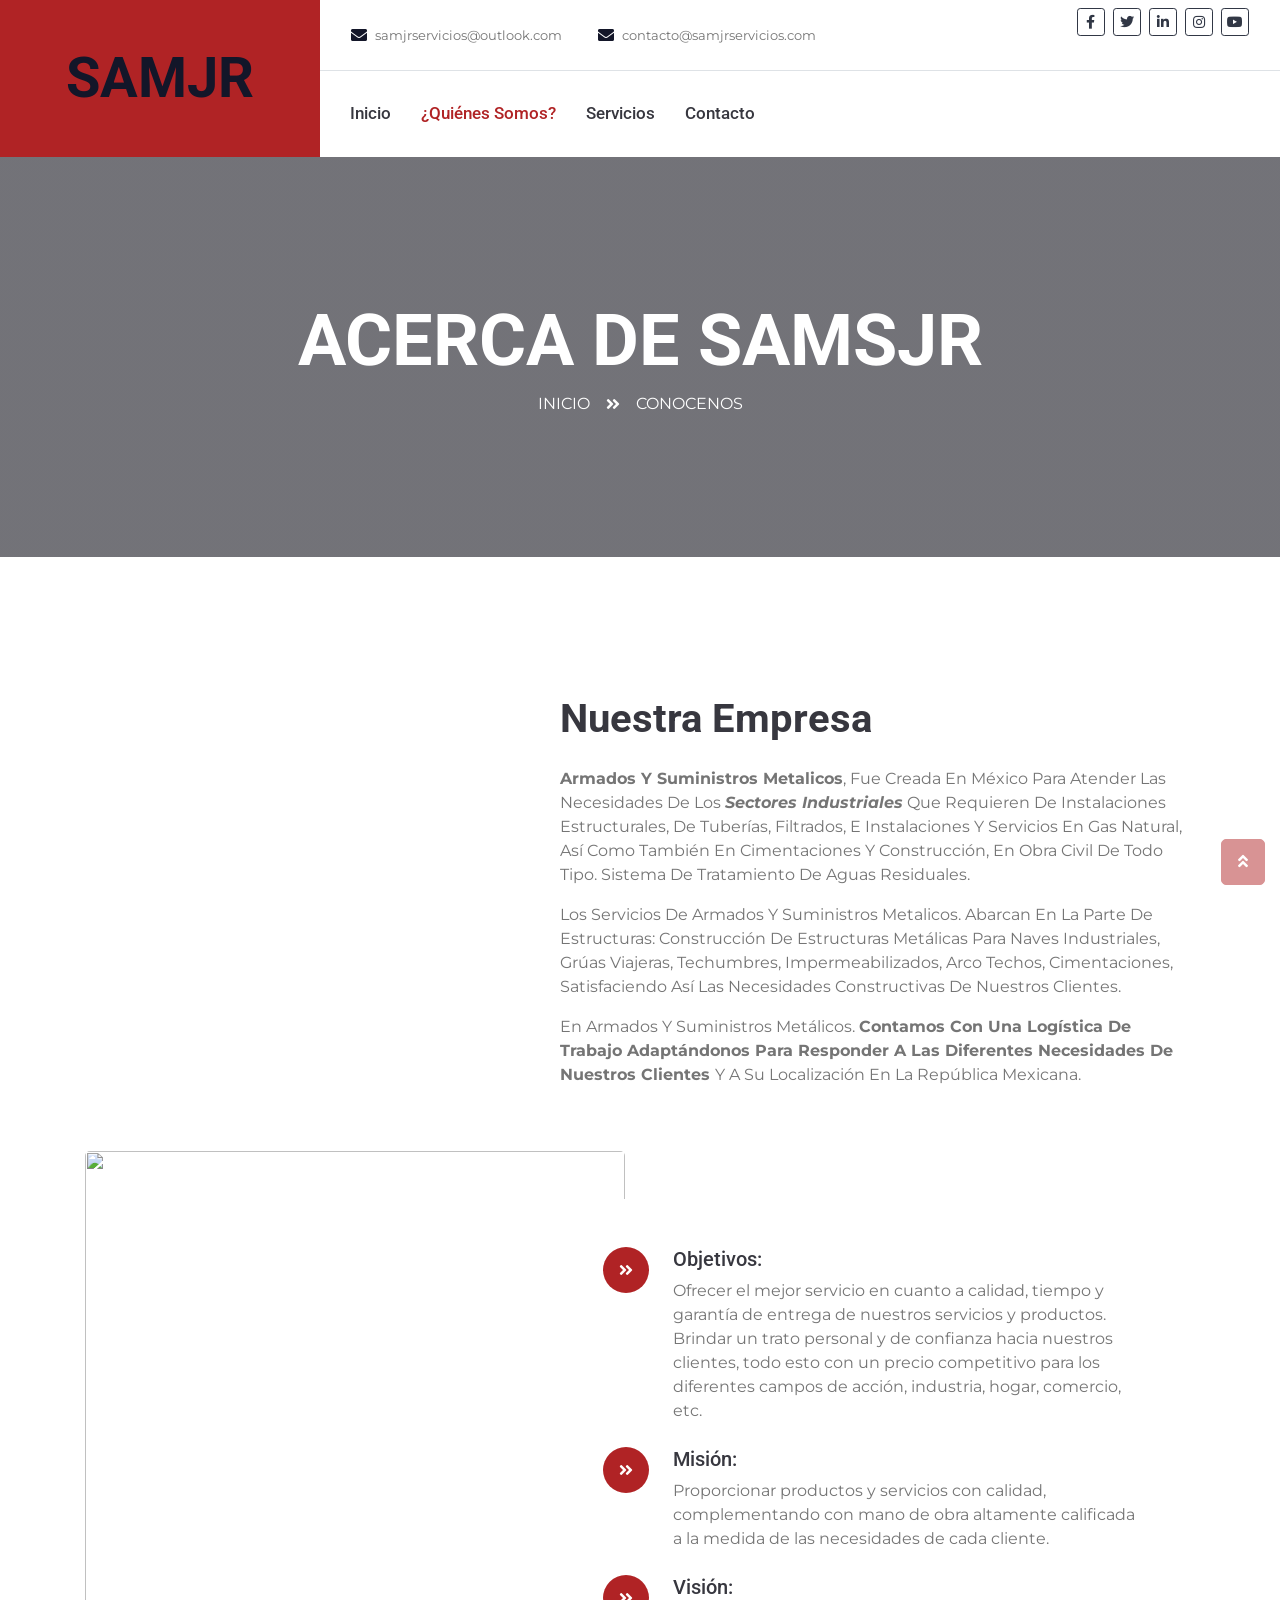
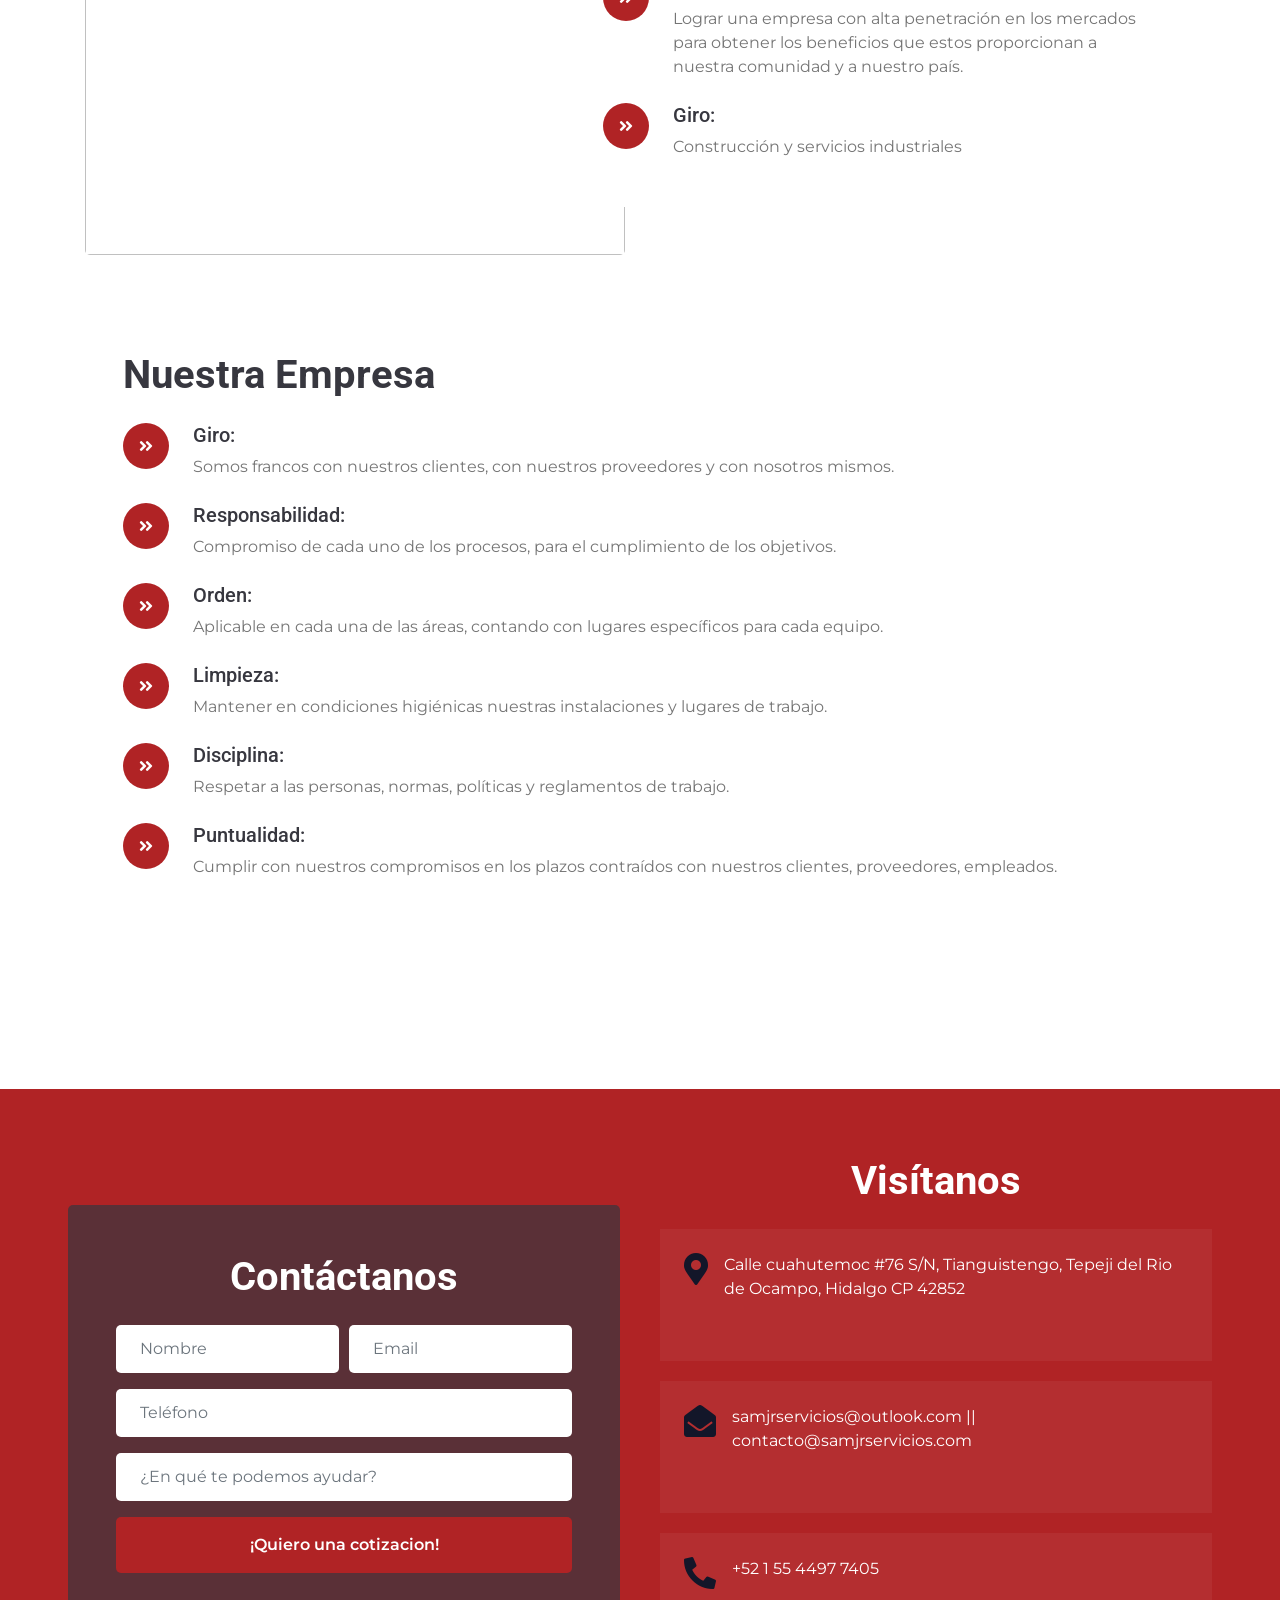
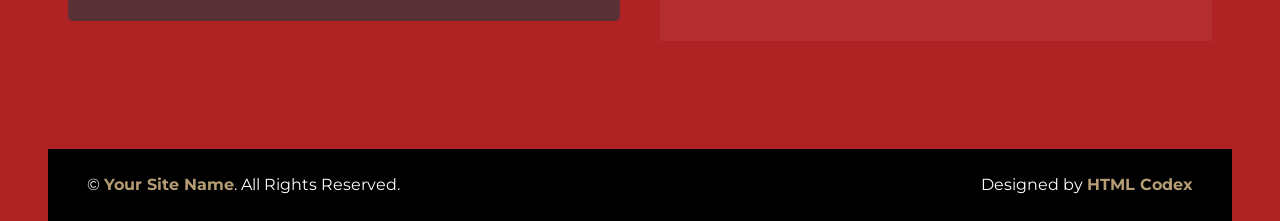
==== about.html @ b63b4d07 "First Version" ====
<!DOCTYPE html>
<html lang="en">

<head>
    <meta charset="utf-8">
    <title>¿Quiénes somos? | SAMJR Servicios</title>
    <meta content="width=device-width, initial-scale=1.0" name="viewport">
    <meta content="Free HTML Templates" name="keywords">
    <meta content="Free HTML Templates" name="description">

    <!-- Favicon -->
    <link href="img/favicon.ico" rel="icon">

    <!-- Google Web Fonts -->
    <link rel="preconnect" href="https://fonts.gstatic.com">
    <link href="https://fonts.googleapis.com/css2?family=Montserrat:wght@400;600&family=Roboto:wght@300;500;700&display=swap" rel="stylesheet"> 

    <!-- Font Awesome -->
    <link href="https://cdnjs.cloudflare.com/ajax/libs/font-awesome/5.10.0/css/all.min.css" rel="stylesheet">

    <!-- Libraries Stylesheet -->
    <link href="lib/owlcarousel/assets/owl.carousel.min.css" rel="stylesheet">
    <link href="lib/tempusdominus/css/tempusdominus-bootstrap-4.min.css" rel="stylesheet" />

    <!-- Customized Bootstrap Stylesheet -->
    <link href="css/style.css" rel="stylesheet">
</head>

<body>
    <!-- INICIO ENCABEZADO -->
    <div class="container-fluid">
        <div class="row">
            <div class="col-lg-3 bg-secondary d-none d-lg-block">
                <a href="index.html" class="navbar-brand w-100 h-100 m-0 p-0 d-flex align-items-center justify-content-center">
                    <!--INCERTAR LOGO AQUI-->
                    <h1 class="m-0 display-4 text-primary text-uppercase">SAMJR</h1>
                </a>
            </div>
            <div class="col-lg-9">
                <!-- CONTACTOS -->
                <div class="row bg-white border-bottom d-none d-lg-flex">
                    <div class="col-lg-7 text-left">
                        <div class="h-100 d-inline-flex align-items-center py-2 px-3">
                            <i class="fa fa-envelope text-primary mr-2"></i>
                            <small>samjrservicios@outlook.com</small>
                        </div>
                        <div class="h-100 d-inline-flex align-items-center py-2 px-3">
                            <i class="fa fa-envelope text-primary mr-2"></i>
                            <small> contacto@samjrservicios.com</small>
                        </div>
                        <div class="h-100 d-inline-flex align-items-center py-2 px-2">
                            <i class="fa fa-phone-alt text-primary mr-2"></i>
                            <small>+52 1 55 4497 7405</small>
                        </div>
                    </div>
                    <!-- REDES -->
                    <div class="col-lg-5 text-right">
                        <!-- CONECTAR REDES -->
                        <div class="d-inline-flex align-items-center p-2">
                            <a class="btn btn-sm btn-outline-primary btn-sm-square mr-2" href="">
                                <i class="fab fa-facebook-f"></i>
                            </a>
                            <a class="btn btn-sm btn-outline-primary btn-sm-square mr-2" href="">
                                <i class="fab fa-twitter"></i>
                            </a>
                            <a class="btn btn-sm btn-outline-primary btn-sm-square mr-2" href="">
                                <i class="fab fa-linkedin-in"></i>
                            </a>
                            <a class="btn btn-sm btn-outline-primary btn-sm-square mr-2" href="">
                                <i class="fab fa-instagram"></i>
                            </a>
                            <a class="btn btn-sm btn-outline-primary btn-sm-square mr-2" href="">
                                <i class="fab fa-youtube"></i>
                            </a>
                        </div>
                    </div>
                </div>

                <!-- ENLACES PAGINAS -->
                <nav class="navbar navbar-expand-lg bg-white navbar-light p-0">
                    <a href="index.html" class="navbar-brand d-block d-lg-none">
                        <h1 class="m-0 display-4 text-primary text-uppercase">SAMJR Servicios</h1>
                    </a>
                    <button type="button" class="navbar-toggler" data-toggle="collapse" data-target="#navbarCollapse">
                        <span class="navbar-toggler-icon"></span>
                    </button>
                    <div class="collapse navbar-collapse justify-content-between" id="navbarCollapse">
                        <div class="navbar-nav mr-auto py-0">
                            <a href="index.html" class="nav-item nav-link">Inicio</a>
                            <a href="about.html" class="nav-item nav-link active">¿Quiénes Somos?</a>
                            <a href="service.html" class="nav-item nav-link">Servicios</a>
                            <a href="contact.html" class="nav-item nav-link">Contacto</a>
                    </div>
                </nav>
            </div>
        </div>
    </div>
    <!-- FIN ENCCABEZADO -->


    <!-- Page Header Start -->
    <div class="container-fluid bg-page-header" style="margin-bottom: 90px;">
        <div class="container">
            <div class="d-flex flex-column align-items-center justify-content-center" style="min-height: 400px">
                <h3 class="display-3 text-white text-uppercase">Acerca de SAMSJR</h3>
                <div class="d-inline-flex text-white">
                    <p class="m-0 text-uppercase"><a class="text-white" href="index.html">Inicio</a></p>
                    <i class="fa fa-angle-double-right pt-1 px-3"></i>
                    <p class="m-0 text-uppercase">Conocenos</p>
                </div>
            </div>
        </div>
    </div>
    <!-- Page Header End -->


    <!-- About Start -->
    <div class="container-fluid">
        <div class="container py-5">
            <div class="row">
                <div class="col-lg-5">
                    <img class="img-fluid rounded" src="img/Obra.jpg" alt="">
                </div>
                <div class="col-lg-7 mt-4 mt-lg-0">
                    <h1 class="mb-4">Nuestra Empresa</h1>
                    <p>
                        <b>Armados Y Suministros Metalicos</b>, Fue Creada En México Para Atender Las Necesidades 
                        De Los <b><i>Sectores Industriales</i></b> Que Requieren De Instalaciones Estructurales, 
                        De Tuberías, Filtrados, E Instalaciones Y Servicios En Gas Natural, Así Como También En 
                        Cimentaciones Y Construcción, En Obra Civil De Todo Tipo. Sistema De Tratamiento De Aguas 
                        Residuales.
                    </p>
                    <p>  
                        Los Servicios De Armados Y Suministros Metalicos. Abarcan En La Parte De Estructuras: 
                        Construcción De Estructuras Metálicas Para Naves Industriales, Grúas Viajeras, Techumbres, 
                        Impermeabilizados, Arco Techos, Cimentaciones, Satisfaciendo Así Las Necesidades 
                        Constructivas De Nuestros Clientes.
                    </p>  
                    <p>
                        En Armados Y Suministros Metálicos. <b>Contamos Con Una Logística De Trabajo Adaptándonos 
                        Para Responder A Las Diferentes Necesidades De Nuestros Clientes </b>Y A Su Localización 
                        En La República Mexicana.
                    </p>
                    
                </div>
            </div>
        </div>
    </div>
    <!-- About End -->



    <!-- Features Start -->
    <div class="container-fluid">
        <div class="container">
            <div class="row">
                <div class="col-lg-6" style="min-height: 700px;">
                    <div class="position-relative h-100 rounded overflow-hidden">
                        <img class="position-absolute w-100 h-100" src="img/Cortador.jpg" style="object-fit: cover;">
                    </div>
                </div>
                <div class="col-lg-6 pt-5 pb-lg-5">
                    <div class="feature-text bg-white rounded p-lg-5">

                        <div class="d-flex mb-4">
                            <div class="btn-primary btn-lg-square px-3" style="border-radius: 50px;">
                                <i class="fa fa-angle-double-right"></i>
                            </div>
                            <div class="ml-4">
                                <h5>Objetivos:</h5>
                                <p class="m-0">
                                    Ofrecer el mejor servicio en cuanto a calidad, tiempo
                                    y garantía de entrega de nuestros servicios y productos.
                                    Brindar un trato personal y de confianza hacia nuestros clientes,
                                    todo esto con un precio competitivo para los diferentes campos de acción,
                                    industria, hogar, comercio, etc.
                                </p>
                            </div>
                        </div>

                        <div class="d-flex mb-4">
                            <div class="btn-primary btn-lg-square px-3" style="border-radius: 50px;">
                                <i class="fa fa-angle-double-right"></i>
                            </div>
                            <div class="ml-4">
                                <h5>Misión:</h5>
                                <p class="m-0">
                                    Proporcionar productos y servicios con calidad, complementando con
                                    mano de obra altamente calificada a la medida de las necesidades de
                                    cada cliente.
                                </p>
                            </div>
                        </div>

                        <div class="d-flex mb-4">
                            <div class="btn-primary btn-lg-square px-3" style="border-radius: 50px;">
                                <i class="fa fa-angle-double-right"></i>
                            </div>
                            <div class="ml-4">
                                <h5>Visión:</h5>
                                <p class="m-0">
                                    Lograr una empresa con alta penetración en los mercados para obtener 
                                    los beneficios que estos proporcionan a nuestra comunidad y a
                                    nuestro país.
                                </p>
                            </div>
                        </div>

                        <div class="d-flex">
                            <div class="btn-primary btn-lg-square px-3" style="border-radius: 50px;">
                                <i class="fa fa-angle-double-right"></i>
                            </div>
                            <div class="ml-4">
                                <h5>Giro:</h5>
                                <p class="m-0">
                                    Construcción y servicios industriales
                                </p>
                            </div>
                        </div>
                        
                    </div>
                </div>
            </div>
        </div>
    </div>
    <!-- Features End -->

    <!-- Features Start -->
    <div class="container-fluid py-5">
        <div class="container">
            <div class="d-flex flex-column align-items-center justify-content-center">
                <div class="row">
                    
                    <div class="feature-text bg-white rounded p-lg-5">
                        <h1 class="mb-4 ">Nuestra Empresa</h1>

                        <div class="d-flex mb-4">
                            <div class="btn-primary btn-lg-square px-3" style="border-radius: 50px;">
                                <i class="fa fa-angle-double-right"></i>
                            </div>
                            <div class="ml-4">
                                <h5>Giro:</h5>
                                <p class="m-0">
                                    Somos francos con nuestros clientes, con nuestros proveedores
                                    y con nosotros mismos.
                                </p>
                            </div>
                        </div>

                        <div class="d-flex mb-4">
                            <div class="btn-primary btn-lg-square px-3" style="border-radius: 50px;">
                                <i class="fa fa-angle-double-right"></i>
                            </div>
                            <div class="ml-4">
                                <h5>Responsabilidad:</h5>
                                <p class="m-0">
                                    Compromiso de cada uno de los procesos, para el cumplimiento de los
                                    objetivos.
                                </p>
                            </div>
                        </div>

                        <div class="d-flex mb-4">
                            <div class="btn-primary btn-lg-square px-3" style="border-radius: 50px;">
                                <i class="fa fa-angle-double-right"></i>
                            </div>
                            <div class="ml-4">
                                <h5>Orden:</h5>
                                <p class="m-0">
                                    Aplicable en cada una de las áreas, contando con lugares específicos
                                    para cada equipo.
                                </p>
                            </div>
                        </div>

                        <div class="d-flex mb-4">
                            <div class="btn-primary btn-lg-square px-3" style="border-radius: 50px;">
                                <i class="fa fa-angle-double-right"></i>
                            </div>
                            <div class="ml-4">
                                <h5>Limpieza:</h5>
                                <p class="m-0">
                                    Mantener en condiciones higiénicas nuestras instalaciones y lugares
                                    de trabajo.
                                </p>
                            </div>
                        </div>

                        <div class="d-flex mb-4">
                            <div class="btn-primary btn-lg-square px-3" style="border-radius: 50px;">
                                <i class="fa fa-angle-double-right"></i>
                            </div>
                            <div class="ml-4">
                                <h5>Disciplina:</h5>
                                <p class="m-0">
                                    Respetar a las personas, normas, políticas y reglamentos de trabajo.
                                </p>
                            </div>
                        </div>

                        <div class="d-flex mb-4">
                            <div class="btn-primary btn-lg-square px-3" style="border-radius: 50px;">
                                <i class="fa fa-angle-double-right"></i>
                            </div>
                            <div class="ml-4">
                                <h5>Puntualidad:</h5>
                                <p class="m-0">
                                    Cumplir con nuestros compromisos en los plazos contraídos con
                                    nuestros clientes, proveedores, empleados.
                                </p>
                            </div>
                        </div>
                        
                    </div>
                </div>
            </div>
        </div>
    </div>
    <!-- Features End -->


    <!-- Footer Start -->
    <div class="container-fluid bg-secondary text-white pt-5 px-sm-3 px-md-5" style="margin-top: 90px;">
        <div class="mi-seccion">
            <!-- CONTACTACION -->
            <div class="contacto ">
                    <div class="rounded p-5 my-5" style="background: rgba(55, 55, 63, .7);">
                        <h1 class="text-center text-white mb-4">Contáctanos</h1>
                        <form>
                            <div class="form-row">
                                <div class="col-6">
                                    <div class="form-group">
                                        <input type="text" class="form-control border-0 p-4" placeholder="Nombre" required="required" />
                                    </div>
                                </div>
                                <div class="col-6">
                                    <div class="form-group">
                                        <input type="email" class="form-control border-0 p-4" placeholder="Email" required="required" />
                                    </div>
                                </div>
                            </div>
                            <div class="form-group">
                                <input type="number" class="form-control border-0 p-4" placeholder="Teléfono" required="required" />
                            </div>
                            <div class="form-group">
                                <input type="text" class="form-control border-0 p-4" placeholder="¿En qué te podemos ayudar?" required="required" />
                            </div>
                            <div>
                                <button class="btn btn-primary btn-block border-0 py-3" type="submit">¡Quiero una cotizacion!</button>
                            </div>
                        </form>
                    </div>
            </div>
    
            <!-- UBICACION -->
            <div class="ubicacion">
                <div class="rounded">
                    <h1 class="text-center text-white mb-4">Visítanos</h1>
                    <div class="d-flex justify-content-lg p-4" style="background: rgba(256, 256, 256, .05);">
                        <i class="fa fa-2x fa-map-marker-alt text-primary"></i>
                        <div class="ml-3">
                            <p class="text-white">Calle cuahutemoc #76 S/N, Tianguistengo, Tepeji del Rio de Ocampo, Hidalgo CP 42852</p>
                        </div>
                    </div>
                    <div class="d-flex justify-content-lg p-4" style="background: rgba(256, 256, 256, .05);">
                        <i class="fa fa-2x fa-envelope-open text-primary"></i>
                        <div class="ml-3">
                            <p class="text-white">samjrservicios@outlook.com || contacto@samjrservicios.com</p>
                        </div>
                    </div>
                    <div class="d-flex justify-content-lg p-4" style="background: rgba(256, 256, 256, .05);">
                        <i class="fa fa-2x fa-phone-alt text-primary"></i>
                        <div class="ml-3">
                            <p class="text-white"> +52 1 55 4497 7405</p>
                        </div>
                    </div>
                </div>
            </div>
        </div>   
            <!-- PARTE FINAL -->
            <div class="row p-4 mt-5 mx-0" style="background: rgba(0, 0, 0, 1);">
                <div class="col-md-6 text-center text-md-left mb-3 mb-md-0">
                    <p class="m-0 text-white">&copy; <a class="font-weight-bold" href="#">Your Site Name</a>. All Rights Reserved.</p>
                </div>
                <div class="col-md-6 text-center text-md-right">
                    <p class="m-0 text-white">Designed by <a class="font-weight-bold" href="https://htmlcodex.com">HTML Codex</a></p>
                </div>
            </div>
         
        </div>
        <!-- Footer End -->


    <!-- Back to Top -->
    <a href="#" class="btn btn-primary px-3 back-to-top"><i class="fa fa-angle-double-up"></i></a>


    <!-- JavaScript Libraries -->
    <script src="https://code.jquery.com/jquery-3.4.1.min.js"></script>
    <script src="https://stackpath.bootstrapcdn.com/bootstrap/4.4.1/js/bootstrap.bundle.min.js"></script>
    <script src="lib/easing/easing.min.js"></script>
    <script src="lib/waypoints/waypoints.min.js"></script>
    <script src="lib/owlcarousel/owl.carousel.min.js"></script>
    <script src="lib/tempusdominus/js/moment.min.js"></script>
    <script src="lib/tempusdominus/js/moment-timezone.min.js"></script>
    <script src="lib/tempusdominus/js/tempusdominus-bootstrap-4.min.js"></script>

    <!-- Contact Javascript File -->
    <script src="mail/jqBootstrapValidation.min.js"></script>
    <script src="mail/contact.js"></script>

    <!-- Template Javascript -->
    <script src="js/main.js"></script>
</body>

</html>

<style>

    .mi-seccion {
        display: flex;
        flex-wrap: wrap;
        background-color: #b02325;
    }
    
    .columna-izquierda {
        flex: 1;
        padding: 20px;
        color: white;
        text-align: left; /* Centrar el texto */
    }
    
    .textos{
        margin:25px;
    }
    
    .columna-derecha {
        flex: 2;
        background-color: white;
        padding: 20px;
        color: black;
        text-align: center;
    }
    
    .contenedor-interno {
        display: flex;
        flex-wrap: wrap;
        justify-content: space-between; /* Espacio entre las columnas internas */
    }
    
    .columna-interna {
        flex: 1;
        padding: 10px;
        text-align: left; /* Alineación a la izquierda */
    }
    
    .contacto, .ubicacion {
        flex: 1; /* Ambas ocupan el mismo ancho (50% cada una) */
    }
    
    .contacto {
        padding: 20px;
        color: white;
        text-align: center;
    }
    
    .ubicacion {
        padding: 20px;
        color: white;
        display: flex;
        flex-direction: column; /* Alinear elementos uno sobre otro */
    }
    
    .ubicacion div {
        margin-bottom: 20px; /* Espacio entre elementos */
    }
    
    .footer {
        background-color: black;
        color: white;
        padding: 10px;
        width: 100%;
        text-align: center;
    }
    </style>
---- css/style.css ----
/******* Bootstrap Theming ********/
/*!
 * Bootstrap v4.5.3 (https://getbootstrap.com/)
 * Copyright 2011-2020 The Bootstrap Authors
 * Copyright 2011-2020 Twitter, Inc.
 * Licensed under MIT (https://github.com/twbs/bootstrap/blob/main/LICENSE)
 */
:root {
  --blue: #007bff;
  --indigo: #6610f2;
  --purple: #6f42c1;
  --pink: #e83e8c;
  --red: #dc3545;
  --orange: #fd7e14;
  --yellow: #ffc107;
  --green: #28a745;
  --teal: #20c997;
  --cyan: #17a2b8;
  --white: #fff;
  --gray: #6c757d;
  --gray-dark: #343a40;
  --primary: #B49C73;
  --secondary: #37373F;
  --success: #28a745;
  --info: #17a2b8;
  --warning: #ffc107;
  --danger: #dc3545;
  --light: #f8f9fa;
  --dark: #343a40;
  --breakpoint-xs: 0;
  --breakpoint-sm: 576px;
  --breakpoint-md: 768px;
  --breakpoint-lg: 992px;
  --breakpoint-xl: 1200px;
  --font-family-sans-serif: "Montserrat", sans-serif;
  --font-family-monospace: SFMono-Regular, Menlo, Monaco, Consolas, "Liberation Mono", "Courier New", monospace;
}

*,
*::before,
*::after {
  box-sizing: border-box;
}

html {
  font-family: sans-serif;
  line-height: 1.15;
  -webkit-text-size-adjust: 100%;
  -webkit-tap-highlight-color: rgba(0, 0, 0, 0);
}

article, aside, figcaption, figure, footer, header, hgroup, main, nav, section {
  display: block;
}

body {
  margin: 0;
  font-family: "Montserrat", sans-serif;
  font-size: 1rem;
  font-weight: 400;
  line-height: 1.5;
  color: #757575;
  text-align: left;
  background-color: #fff;
}

[tabindex="-1"]:focus:not(:focus-visible) {
  outline: 0 !important;
}

hr {
  box-sizing: content-box;
  height: 0;
  overflow: visible;
}

h1, h2, h3, h4, h5, h6 {
  margin-top: 0;
  margin-bottom: 0.5rem;
}

p {
  margin-top: 0;
  margin-bottom: 1rem;
}

abbr[title],
abbr[data-original-title] {
  text-decoration: underline;
  text-decoration: underline dotted;
  cursor: help;
  border-bottom: 0;
  text-decoration-skip-ink: none;
}

address {
  margin-bottom: 1rem;
  font-style: normal;
  line-height: inherit;
}

ol,
ul,
dl {
  margin-top: 0;
  margin-bottom: 1rem;
}

ol ol,
ul ul,
ol ul,
ul ol {
  margin-bottom: 0;
}

dt {
  font-weight: 700;
}

dd {
  margin-bottom: .5rem;
  margin-left: 0;
}

blockquote {
  margin: 0 0 1rem;
}

b,
strong {
  font-weight: bolder;
}

small {
  font-size: 80%;
}

sub,
sup {
  position: relative;
  font-size: 75%;
  line-height: 0;
  vertical-align: baseline;
}

sub {
  bottom: -.25em;
}

sup {
  top: -.5em;
}

a {
  color: #B49C73;
  text-decoration: none;
  background-color: transparent;
}

a:hover {
  color: #8e764c;
  text-decoration: underline;
}

a:not([href]):not([class]) {
  color: inherit;
  text-decoration: none;
}

a:not([href]):not([class]):hover {
  color: inherit;
  text-decoration: none;
}

pre,
code,
kbd,
samp {
  font-family: SFMono-Regular, Menlo, Monaco, Consolas, "Liberation Mono", "Courier New", monospace;
  font-size: 1em;
}

pre {
  margin-top: 0;
  margin-bottom: 1rem;
  overflow: auto;
  -ms-overflow-style: scrollbar;
}

figure {
  margin: 0 0 1rem;
}

img {
  vertical-align: middle;
  border-style: none;
}

.img-icon {
  vertical-align: middle;
  border-style: none;
  max-width:75px;
  max-height: 75px;;
  width: 75%;
}

svg {
  overflow: hidden;
  vertical-align: middle;
}

table {
  border-collapse: collapse;
}

caption {
  padding-top: 0.75rem;
  padding-bottom: 0.75rem;
  color: #6c757d;
  text-align: left;
  caption-side: bottom;
}

th {
  text-align: inherit;
  text-align: -webkit-match-parent;
}

label {
  display: inline-block;
  margin-bottom: 0.5rem;
}

button {
  border-radius: 0;
}

button:focus {
  outline: 1px dotted;
  outline: 5px auto -webkit-focus-ring-color;
}

input,
button,
select,
optgroup,
textarea {
  margin: 0;
  font-family: inherit;
  font-size: inherit;
  line-height: inherit;
}

button,
input {
  overflow: visible;
}

button,
select {
  text-transform: none;
}

[role="button"] {
  cursor: pointer;
}

select {
  word-wrap: normal;
}

button,
[type="button"],
[type="reset"],
[type="submit"] {
  -webkit-appearance: button;
}

button:not(:disabled),
[type="button"]:not(:disabled),
[type="reset"]:not(:disabled),
[type="submit"]:not(:disabled) {
  cursor: pointer;
}

button::-moz-focus-inner,
[type="button"]::-moz-focus-inner,
[type="reset"]::-moz-focus-inner,
[type="submit"]::-moz-focus-inner {
  padding: 0;
  border-style: none;
}

input[type="radio"],
input[type="checkbox"] {
  box-sizing: border-box;
  padding: 0;
}

textarea {
  overflow: auto;
  resize: vertical;
}

fieldset {
  min-width: 0;
  padding: 0;
  margin: 0;
  border: 0;
}

legend {
  display: block;
  width: 100%;
  max-width: 100%;
  padding: 0;
  margin-bottom: .5rem;
  font-size: 1.5rem;
  line-height: inherit;
  color: inherit;
  white-space: normal;
}

@media (max-width: 1200px) {
  legend {
    font-size: calc(1.275rem + 0.3vw) ;
  }
}

progress {
  vertical-align: baseline;
}

[type="number"]::-webkit-inner-spin-button,
[type="number"]::-webkit-outer-spin-button {
  height: auto;
}

[type="search"] {
  outline-offset: -2px;
  -webkit-appearance: none;
}

[type="search"]::-webkit-search-decoration {
  -webkit-appearance: none;
}

::-webkit-file-upload-button {
  font: inherit;
  -webkit-appearance: button;
}

output {
  display: inline-block;
}

summary {
  display: list-item;
  cursor: pointer;
}

template {
  display: none;
}

[hidden] {
  display: none !important;
}

h1, h2, h3, h4, h5, h6,
.h1, .h2, .h3, .h4, .h5, .h6 {
  margin-bottom: 0.5rem;
  font-family: "Roboto", sans-serif;
  font-weight: 500;
  line-height: 1.2;
  color: #37373F;
}

h1, .h1 {
  font-size: 2.5rem;
}

@media (max-width: 1200px) {
  h1, .h1 {
    font-size: calc(1.375rem + 1.5vw) ;
  }
}

h2, .h2 {
  font-size: 2rem;
}

@media (max-width: 1200px) {
  h2, .h2 {
    font-size: calc(1.325rem + 0.9vw) ;
  }
}

h3, .h3 {
  font-size: 1.75rem;
}

@media (max-width: 1200px) {
  h3, .h3 {
    font-size: calc(1.3rem + 0.6vw) ;
  }
}

h4, .h4 {
  font-size: 1.5rem;
}

@media (max-width: 1200px) {
  h4, .h4 {
    font-size: calc(1.275rem + 0.3vw) ;
  }
}

h5, .h5 {
  font-size: 1.25rem;
}

h6, .h6 {
  font-size: 1rem;
}

.lead {
  font-size: 1.25rem;
  font-weight: 300;
}

.display-1 {
  font-size: 6rem;
  font-weight: 300;
  line-height: 1.2;
}

@media (max-width: 1200px) {
  .display-1 {
    font-size: calc(1.725rem + 5.7vw) ;
  }
}

.display-2 {
  font-size: 5.5rem;
  font-weight: 300;
  line-height: 1.2;
}

@media (max-width: 1200px) {
  .display-2 {
    font-size: calc(1.675rem + 5.1vw) ;
  }
}

.display-3 {
  font-size: 4.5rem;
  font-weight: 300;
  line-height: 1.2;
}

@media (max-width: 1200px) {
  .display-3 {
    font-size: calc(1.575rem + 3.9vw) ;
  }
}

.display-4 {
  font-size: 3.5rem;
  font-weight: 300;
  line-height: 1.2;
}

@media (max-width: 1200px) {
  .display-4 {
    font-size: calc(1.475rem + 2.7vw) ;
  }
}

hr {
  margin-top: 1rem;
  margin-bottom: 1rem;
  border: 0;
  border-top: 1px solid rgba(0, 0, 0, 0.1);
}

small,
.small {
  font-size: 80%;
  font-weight: 400;
}

mark,
.mark {
  padding: 0.2em;
  background-color: #fcf8e3;
}

.list-unstyled {
  padding-left: 0;
  list-style: none;
}

.list-inline {
  padding-left: 0;
  list-style: none;
}

.list-inline-item {
  display: inline-block;
}

.list-inline-item:not(:last-child) {
  margin-right: 0.5rem;
}

.initialism {
  font-size: 90%;
  text-transform: uppercase;
}

.blockquote {
  margin-bottom: 1rem;
  font-size: 1.25rem;
}

.blockquote-footer {
  display: block;
  font-size: 80%;
  color: #6c757d;
}

.blockquote-footer::before {
  content: "\2014\00A0";
}

.img-fluid {
  max-width: 100%;
  height: auto;
}

.img-thumbnail {
  padding: 0.25rem;
  background-color: #fff;
  border: 1px solid #dee2e6;
  border-radius: 5px;
  max-width: 100%;
  height: auto;
}

.figure {
  display: inline-block;
}

.figure-img {
  margin-bottom: 0.5rem;
  line-height: 1;
}

.figure-caption {
  font-size: 90%;
  color: #6c757d;
}

code {
  font-size: 87.5%;
  color: #e83e8c;
  word-wrap: break-word;
}

a > code {
  color: inherit;
}

kbd {
  padding: 0.2rem 0.4rem;
  font-size: 87.5%;
  color: #fff;
  background-color: #212529;
  border-radius: 0.2rem;
}

kbd kbd {
  padding: 0;
  font-size: 100%;
  font-weight: 700;
}

pre {
  display: block;
  font-size: 87.5%;
  color: #212529;
}

pre code {
  font-size: inherit;
  color: inherit;
  word-break: normal;
}

.pre-scrollable {
  max-height: 340px;
  overflow-y: scroll;
}

.container,
.container-fluid,
.container-sm,
.container-md,
.container-lg,
.container-xl {
  width: 100%;
  padding-right: 15px;
  padding-left: 15px;
  margin-right: auto;
  margin-left: auto;
}

@media (min-width: 576px) {
  .container, .container-sm {
    max-width: 540px;
  }
}

@media (min-width: 768px) {
  .container, .container-sm, .container-md {
    max-width: 720px;
  }
}

@media (min-width: 992px) {
  .container, .container-sm, .container-md, .container-lg {
    max-width: 960px;
  }
}

@media (min-width: 1200px) {
  .container, .container-sm, .container-md, .container-lg, .container-xl {
    max-width: 1140px;
  }
}

.row {
  display: flex;
  flex-wrap: wrap;
  margin-right: -15px;
  margin-left: -15px;
}

.no-gutters {
  margin-right: 0;
  margin-left: 0;
}

.no-gutters > .col,
.no-gutters > [class*="col-"] {
  padding-right: 0;
  padding-left: 0;
}

.col-1, .col-2, .col-3, .col-4, .col-5, .col-6, .col-7, .col-8, .col-9, .col-10, .col-11, .col-12, .col,
.col-auto, .col-sm-1, .col-sm-2, .col-sm-3, .col-sm-4, .col-sm-5, .col-sm-6, .col-sm-7, .col-sm-8, .col-sm-9, .col-sm-10, .col-sm-11, .col-sm-12, .col-sm,
.col-sm-auto, .col-md-1, .col-md-2, .col-md-3, .col-md-4, .col-md-5, .col-md-6, .col-md-7, .col-md-8, .col-md-9, .col-md-10, .col-md-11, .col-md-12, .col-md,
.col-md-auto, .col-lg-1, .col-lg-2, .col-lg-3, .col-lg-4, .col-lg-5, .col-lg-6, .col-lg-7, .col-lg-8, .col-lg-9, .col-lg-10, .col-lg-11, .col-lg-12, .col-lg,
.col-lg-auto, .col-xl-1, .col-xl-2, .col-xl-3, .col-xl-4, .col-xl-5, .col-xl-6, .col-xl-7, .col-xl-8, .col-xl-9, .col-xl-10, .col-xl-11, .col-xl-12, .col-xl,
.col-xl-auto {
  position: relative;
  width: 100%;
  padding-right: 15px;
  padding-left: 15px;
}

.col {
  flex-basis: 0;
  flex-grow: 1;
  max-width: 100%;
}

.row-cols-1 > * {
  flex: 0 0 100%;
  max-width: 100%;
}

.row-cols-2 > * {
  flex: 0 0 50%;
  max-width: 50%;
}

.row-cols-3 > * {
  flex: 0 0 33.33333%;
  max-width: 33.33333%;
}

.row-cols-4 > * {
  flex: 0 0 25%;
  max-width: 25%;
}

.row-cols-5 > * {
  flex: 0 0 20%;
  max-width: 20%;
}

.row-cols-6 > * {
  flex: 0 0 16.66667%;
  max-width: 16.66667%;
}

.col-auto {
  flex: 0 0 auto;
  width: auto;
  max-width: 100%;
}

.col-1 {
  flex: 0 0 8.33333%;
  max-width: 8.33333%;
}

.col-2 {
  flex: 0 0 16.66667%;
  max-width: 16.66667%;
}

.col-3 {
  flex: 0 0 25%;
  max-width: 25%;
}

.col-4 {
  flex: 0 0 33.33333%;
  max-width: 33.33333%;
}

.col-5 {
  flex: 0 0 41.66667%;
  max-width: 41.66667%;
}

.col-6 {
  flex: 0 0 50%;
  max-width: 50%;
}

.col-7 {
  flex: 0 0 58.33333%;
  max-width: 58.33333%;
}

.col-8 {
  flex: 0 0 66.66667%;
  max-width: 66.66667%;
}

.col-9 {
  flex: 0 0 75%;
  max-width: 75%;
}

.col-10 {
  flex: 0 0 83.33333%;
  max-width: 83.33333%;
}

.col-11 {
  flex: 0 0 91.66667%;
  max-width: 91.66667%;
}

.col-12 {
  flex: 0 0 100%;
  max-width: 100%;
}

.order-first {
  order: -1;
}

.order-last {
  order: 13;
}

.order-0 {
  order: 0;
}

.order-1 {
  order: 1;
}

.order-2 {
  order: 2;
}

.order-3 {
  order: 3;
}

.order-4 {
  order: 4;
}

.order-5 {
  order: 5;
}

.order-6 {
  order: 6;
}

.order-7 {
  order: 7;
}

.order-8 {
  order: 8;
}

.order-9 {
  order: 9;
}

.order-10 {
  order: 10;
}

.order-11 {
  order: 11;
}

.order-12 {
  order: 12;
}

.offset-1 {
  margin-left: 8.33333%;
}

.offset-2 {
  margin-left: 16.66667%;
}

.offset-3 {
  margin-left: 25%;
}

.offset-4 {
  margin-left: 33.33333%;
}

.offset-5 {
  margin-left: 41.66667%;
}

.offset-6 {
  margin-left: 50%;
}

.offset-7 {
  margin-left: 58.33333%;
}

.offset-8 {
  margin-left: 66.66667%;
}

.offset-9 {
  margin-left: 75%;
}

.offset-10 {
  margin-left: 83.33333%;
}

.offset-11 {
  margin-left: 91.66667%;
}

@media (min-width: 576px) {
  .col-sm {
    flex-basis: 0;
    flex-grow: 1;
    max-width: 100%;
  }
  .row-cols-sm-1 > * {
    flex: 0 0 100%;
    max-width: 100%;
  }
  .row-cols-sm-2 > * {
    flex: 0 0 50%;
    max-width: 50%;
  }
  .row-cols-sm-3 > * {
    flex: 0 0 33.33333%;
    max-width: 33.33333%;
  }
  .row-cols-sm-4 > * {
    flex: 0 0 25%;
    max-width: 25%;
  }
  .row-cols-sm-5 > * {
    flex: 0 0 20%;
    max-width: 20%;
  }
  .row-cols-sm-6 > * {
    flex: 0 0 16.66667%;
    max-width: 16.66667%;
  }
  .col-sm-auto {
    flex: 0 0 auto;
    width: auto;
    max-width: 100%;
  }
  .col-sm-1 {
    flex: 0 0 8.33333%;
    max-width: 8.33333%;
  }
  .col-sm-2 {
    flex: 0 0 16.66667%;
    max-width: 16.66667%;
  }
  .col-sm-3 {
    flex: 0 0 25%;
    max-width: 25%;
  }
  .col-sm-4 {
    flex: 0 0 33.33333%;
    max-width: 33.33333%;
  }
  .col-sm-5 {
    flex: 0 0 41.66667%;
    max-width: 41.66667%;
  }
  .col-sm-6 {
    flex: 0 0 50%;
    max-width: 50%;
  }
  .col-sm-7 {
    flex: 0 0 58.33333%;
    max-width: 58.33333%;
  }
  .col-sm-8 {
    flex: 0 0 66.66667%;
    max-width: 66.66667%;
  }
  .col-sm-9 {
    flex: 0 0 75%;
    max-width: 75%;
  }
  .col-sm-10 {
    flex: 0 0 83.33333%;
    max-width: 83.33333%;
  }
  .col-sm-11 {
    flex: 0 0 91.66667%;
    max-width: 91.66667%;
  }
  .col-sm-12 {
    flex: 0 0 100%;
    max-width: 100%;
  }
  .order-sm-first {
    order: -1;
  }
  .order-sm-last {
    order: 13;
  }
  .order-sm-0 {
    order: 0;
  }
  .order-sm-1 {
    order: 1;
  }
  .order-sm-2 {
    order: 2;
  }
  .order-sm-3 {
    order: 3;
  }
  .order-sm-4 {
    order: 4;
  }
  .order-sm-5 {
    order: 5;
  }
  .order-sm-6 {
    order: 6;
  }
  .order-sm-7 {
    order: 7;
  }
  .order-sm-8 {
    order: 8;
  }
  .order-sm-9 {
    order: 9;
  }
  .order-sm-10 {
    order: 10;
  }
  .order-sm-11 {
    order: 11;
  }
  .order-sm-12 {
    order: 12;
  }
  .offset-sm-0 {
    margin-left: 0;
  }
  .offset-sm-1 {
    margin-left: 8.33333%;
  }
  .offset-sm-2 {
    margin-left: 16.66667%;
  }
  .offset-sm-3 {
    margin-left: 25%;
  }
  .offset-sm-4 {
    margin-left: 33.33333%;
  }
  .offset-sm-5 {
    margin-left: 41.66667%;
  }
  .offset-sm-6 {
    margin-left: 50%;
  }
  .offset-sm-7 {
    margin-left: 58.33333%;
  }
  .offset-sm-8 {
    margin-left: 66.66667%;
  }
  .offset-sm-9 {
    margin-left: 75%;
  }
  .offset-sm-10 {
    margin-left: 83.33333%;
  }
  .offset-sm-11 {
    margin-left: 91.66667%;
  }
}

@media (min-width: 768px) {
  .col-md {
    flex-basis: 0;
    flex-grow: 1;
    max-width: 100%;
  }
  .row-cols-md-1 > * {
    flex: 0 0 100%;
    max-width: 100%;
  }
  .row-cols-md-2 > * {
    flex: 0 0 50%;
    max-width: 50%;
  }
  .row-cols-md-3 > * {
    flex: 0 0 33.33333%;
    max-width: 33.33333%;
  }
  .row-cols-md-4 > * {
    flex: 0 0 25%;
    max-width: 25%;
  }
  .row-cols-md-5 > * {
    flex: 0 0 20%;
    max-width: 20%;
  }
  .row-cols-md-6 > * {
    flex: 0 0 16.66667%;
    max-width: 16.66667%;
  }
  .col-md-auto {
    flex: 0 0 auto;
    width: auto;
    max-width: 100%;
  }
  .col-md-1 {
    flex: 0 0 8.33333%;
    max-width: 8.33333%;
  }
  .col-md-2 {
    flex: 0 0 16.66667%;
    max-width: 16.66667%;
  }
  .col-md-3 {
    flex: 0 0 25%;
    max-width: 25%;
  }
  .col-md-4 {
    flex: 0 0 33.33333%;
    max-width: 33.33333%;
  }
  .col-md-5 {
    flex: 0 0 41.66667%;
    max-width: 41.66667%;
  }
  .col-md-6 {
    flex: 0 0 50%;
    max-width: 50%;
  }
  .col-md-7 {
    flex: 0 0 58.33333%;
    max-width: 58.33333%;
  }
  .col-md-8 {
    flex: 0 0 66.66667%;
    max-width: 66.66667%;
  }
  .col-md-9 {
    flex: 0 0 75%;
    max-width: 75%;
  }
  .col-md-10 {
    flex: 0 0 83.33333%;
    max-width: 83.33333%;
  }
  .col-md-11 {
    flex: 0 0 91.66667%;
    max-width: 91.66667%;
  }
  .col-md-12 {
    flex: 0 0 100%;
    max-width: 100%;
  }
  .order-md-first {
    order: -1;
  }
  .order-md-last {
    order: 13;
  }
  .order-md-0 {
    order: 0;
  }
  .order-md-1 {
    order: 1;
  }
  .order-md-2 {
    order: 2;
  }
  .order-md-3 {
    order: 3;
  }
  .order-md-4 {
    order: 4;
  }
  .order-md-5 {
    order: 5;
  }
  .order-md-6 {
    order: 6;
  }
  .order-md-7 {
    order: 7;
  }
  .order-md-8 {
    order: 8;
  }
  .order-md-9 {
    order: 9;
  }
  .order-md-10 {
    order: 10;
  }
  .order-md-11 {
    order: 11;
  }
  .order-md-12 {
    order: 12;
  }
  .offset-md-0 {
    margin-left: 0;
  }
  .offset-md-1 {
    margin-left: 8.33333%;
  }
  .offset-md-2 {
    margin-left: 16.66667%;
  }
  .offset-md-3 {
    margin-left: 25%;
  }
  .offset-md-4 {
    margin-left: 33.33333%;
  }
  .offset-md-5 {
    margin-left: 41.66667%;
  }
  .offset-md-6 {
    margin-left: 50%;
  }
  .offset-md-7 {
    margin-left: 58.33333%;
  }
  .offset-md-8 {
    margin-left: 66.66667%;
  }
  .offset-md-9 {
    margin-left: 75%;
  }
  .offset-md-10 {
    margin-left: 83.33333%;
  }
  .offset-md-11 {
    margin-left: 91.66667%;
  }
}

@media (min-width: 992px) {
  .col-lg {
    flex-basis: 0;
    flex-grow: 1;
    max-width: 100%;
  }
  .row-cols-lg-1 > * {
    flex: 0 0 100%;
    max-width: 100%;
  }
  .row-cols-lg-2 > * {
    flex: 0 0 50%;
    max-width: 50%;
  }
  .row-cols-lg-3 > * {
    flex: 0 0 33.33333%;
    max-width: 33.33333%;
  }
  .row-cols-lg-4 > * {
    flex: 0 0 25%;
    max-width: 25%;
  }
  .row-cols-lg-5 > * {
    flex: 0 0 20%;
    max-width: 20%;
  }
  .row-cols-lg-6 > * {
    flex: 0 0 16.66667%;
    max-width: 16.66667%;
  }
  .col-lg-auto {
    flex: 0 0 auto;
    width: auto;
    max-width: 100%;
  }
  .col-lg-1 {
    flex: 0 0 8.33333%;
    max-width: 8.33333%;
  }
  .col-lg-2 {
    flex: 0 0 16.66667%;
    max-width: 16.66667%;
  }
  .col-lg-3 {
    flex: 0 0 25%;
    max-width: 25%;
  }
  .col-lg-4 {
    flex: 0 0 33.33333%;
    max-width: 33.33333%;
  }
  .col-lg-5 {
    flex: 0 0 41.66667%;
    max-width: 41.66667%;
  }
  .col-lg-6 {
    flex: 0 0 50%;
    max-width: 50%;
  }
  .col-lg-7 {
    flex: 0 0 58.33333%;
    max-width: 58.33333%;
  }
  .col-lg-8 {
    flex: 0 0 66.66667%;
    max-width: 66.66667%;
  }
  .col-lg-9 {
    flex: 0 0 75%;
    max-width: 75%;
  }
  .col-lg-10 {
    flex: 0 0 83.33333%;
    max-width: 83.33333%;
  }
  .col-lg-11 {
    flex: 0 0 91.66667%;
    max-width: 91.66667%;
  }
  .col-lg-12 {
    flex: 0 0 100%;
    max-width: 100%;
  }
  .order-lg-first {
    order: -1;
  }
  .order-lg-last {
    order: 13;
  }
  .order-lg-0 {
    order: 0;
  }
  .order-lg-1 {
    order: 1;
  }
  .order-lg-2 {
    order: 2;
  }
  .order-lg-3 {
    order: 3;
  }
  .order-lg-4 {
    order: 4;
  }
  .order-lg-5 {
    order: 5;
  }
  .order-lg-6 {
    order: 6;
  }
  .order-lg-7 {
    order: 7;
  }
  .order-lg-8 {
    order: 8;
  }
  .order-lg-9 {
    order: 9;
  }
  .order-lg-10 {
    order: 10;
  }
  .order-lg-11 {
    order: 11;
  }
  .order-lg-12 {
    order: 12;
  }
  .offset-lg-0 {
    margin-left: 0;
  }
  .offset-lg-1 {
    margin-left: 8.33333%;
  }
  .offset-lg-2 {
    margin-left: 16.66667%;
  }
  .offset-lg-3 {
    margin-left: 25%;
  }
  .offset-lg-4 {
    margin-left: 33.33333%;
  }
  .offset-lg-5 {
    margin-left: 41.66667%;
  }
  .offset-lg-6 {
    margin-left: 50%;
  }
  .offset-lg-7 {
    margin-left: 58.33333%;
  }
  .offset-lg-8 {
    margin-left: 66.66667%;
  }
  .offset-lg-9 {
    margin-left: 75%;
  }
  .offset-lg-10 {
    margin-left: 83.33333%;
  }
  .offset-lg-11 {
    margin-left: 91.66667%;
  }
}

@media (min-width: 1200px) {
  .col-xl {
    flex-basis: 0;
    flex-grow: 1;
    max-width: 100%;
  }
  .row-cols-xl-1 > * {
    flex: 0 0 100%;
    max-width: 100%;
  }
  .row-cols-xl-2 > * {
    flex: 0 0 50%;
    max-width: 50%;
  }
  .row-cols-xl-3 > * {
    flex: 0 0 33.33333%;
    max-width: 33.33333%;
  }
  .row-cols-xl-4 > * {
    flex: 0 0 25%;
    max-width: 25%;
  }
  .row-cols-xl-5 > * {
    flex: 0 0 20%;
    max-width: 20%;
  }
  .row-cols-xl-6 > * {
    flex: 0 0 16.66667%;
    max-width: 16.66667%;
  }
  .col-xl-auto {
    flex: 0 0 auto;
    width: auto;
    max-width: 100%;
  }
  .col-xl-1 {
    flex: 0 0 8.33333%;
    max-width: 8.33333%;
  }
  .col-xl-2 {
    flex: 0 0 16.66667%;
    max-width: 16.66667%;
  }
  .col-xl-3 {
    flex: 0 0 25%;
    max-width: 25%;
  }
  .col-xl-4 {
    flex: 0 0 33.33333%;
    max-width: 33.33333%;
  }
  .col-xl-5 {
    flex: 0 0 41.66667%;
    max-width: 41.66667%;
  }
  .col-xl-6 {
    flex: 0 0 50%;
    max-width: 50%;
  }
  .col-xl-7 {
    flex: 0 0 58.33333%;
    max-width: 58.33333%;
  }
  .col-xl-8 {
    flex: 0 0 66.66667%;
    max-width: 66.66667%;
  }
  .col-xl-9 {
    flex: 0 0 75%;
    max-width: 75%;
  }
  .col-xl-10 {
    flex: 0 0 83.33333%;
    max-width: 83.33333%;
  }
  .col-xl-11 {
    flex: 0 0 91.66667%;
    max-width: 91.66667%;
  }
  .col-xl-12 {
    flex: 0 0 100%;
    max-width: 100%;
  }
  .order-xl-first {
    order: -1;
  }
  .order-xl-last {
    order: 13;
  }
  .order-xl-0 {
    order: 0;
  }
  .order-xl-1 {
    order: 1;
  }
  .order-xl-2 {
    order: 2;
  }
  .order-xl-3 {
    order: 3;
  }
  .order-xl-4 {
    order: 4;
  }
  .order-xl-5 {
    order: 5;
  }
  .order-xl-6 {
    order: 6;
  }
  .order-xl-7 {
    order: 7;
  }
  .order-xl-8 {
    order: 8;
  }
  .order-xl-9 {
    order: 9;
  }
  .order-xl-10 {
    order: 10;
  }
  .order-xl-11 {
    order: 11;
  }
  .order-xl-12 {
    order: 12;
  }
  .offset-xl-0 {
    margin-left: 0;
  }
  .offset-xl-1 {
    margin-left: 8.33333%;
  }
  .offset-xl-2 {
    margin-left: 16.66667%;
  }
  .offset-xl-3 {
    margin-left: 25%;
  }
  .offset-xl-4 {
    margin-left: 33.33333%;
  }
  .offset-xl-5 {
    margin-left: 41.66667%;
  }
  .offset-xl-6 {
    margin-left: 50%;
  }
  .offset-xl-7 {
    margin-left: 58.33333%;
  }
  .offset-xl-8 {
    margin-left: 66.66667%;
  }
  .offset-xl-9 {
    margin-left: 75%;
  }
  .offset-xl-10 {
    margin-left: 83.33333%;
  }
  .offset-xl-11 {
    margin-left: 91.66667%;
  }
}

.table {
  width: 100%;
  margin-bottom: 1rem;
  color: #757575;
}

.table th,
.table td {
  padding: 0.75rem;
  vertical-align: top;
  border-top: 1px solid #dee2e6;
}

.table thead th {
  vertical-align: bottom;
  border-bottom: 2px solid #dee2e6;
}

.table tbody + tbody {
  border-top: 2px solid #dee2e6;
}

.table-sm th,
.table-sm td {
  padding: 0.3rem;
}

.table-bordered {
  border: 1px solid #dee2e6;
}

.table-bordered th,
.table-bordered td {
  border: 1px solid #dee2e6;
}

.table-bordered thead th,
.table-bordered thead td {
  border-bottom-width: 2px;
}

.table-borderless th,
.table-borderless td,
.table-borderless thead th,
.table-borderless tbody + tbody {
  border: 0;
}

.table-striped tbody tr:nth-of-type(odd) {
  background-color: rgba(0, 0, 0, 0.05);
}

.table-hover tbody tr:hover {
  color: #757575;
  background-color: rgba(0, 0, 0, 0.075);
}

.table-primary,
.table-primary > th,
.table-primary > td {
  background-color: #eae3d8;
}

.table-primary th,
.table-primary td,
.table-primary thead th,
.table-primary tbody + tbody {
  border-color: #d8ccb6;
}

.table-hover .table-primary:hover {
  background-color: #e1d7c7;
}

.table-hover .table-primary:hover > td,
.table-hover .table-primary:hover > th {
  background-color: #e1d7c7;
}

.table-secondary,
.table-secondary > th,
.table-secondary > td {
  background-color: #c7c7c9;
}

.table-secondary th,
.table-secondary td,
.table-secondary thead th,
.table-secondary tbody + tbody {
  border-color: #97979b;
}

.table-hover .table-secondary:hover {
  background-color: #bababc;
}

.table-hover .table-secondary:hover > td,
.table-hover .table-secondary:hover > th {
  background-color: #bababc;
}

.table-success,
.table-success > th,
.table-success > td {
  background-color: #c3e6cb;
}

.table-success th,
.table-success td,
.table-success thead th,
.table-success tbody + tbody {
  border-color: #8fd19e;
}

.table-hover .table-success:hover {
  background-color: #b1dfbb;
}

.table-hover .table-success:hover > td,
.table-hover .table-success:hover > th {
  background-color: #b1dfbb;
}

.table-info,
.table-info > th,
.table-info > td {
  background-color: #bee5eb;
}

.table-info th,
.table-info td,
.table-info thead th,
.table-info tbody + tbody {
  border-color: #86cfda;
}

.table-hover .table-info:hover {
  background-color: #abdde5;
}

.table-hover .table-info:hover > td,
.table-hover .table-info:hover > th {
  background-color: #abdde5;
}

.table-warning,
.table-warning > th,
.table-warning > td {
  background-color: #ffeeba;
}

.table-warning th,
.table-warning td,
.table-warning thead th,
.table-warning tbody + tbody {
  border-color: #ffdf7e;
}

.table-hover .table-warning:hover {
  background-color: #ffe8a1;
}

.table-hover .table-warning:hover > td,
.table-hover .table-warning:hover > th {
  background-color: #ffe8a1;
}

.table-danger,
.table-danger > th,
.table-danger > td {
  background-color: #f5c6cb;
}

.table-danger th,
.table-danger td,
.table-danger thead th,
.table-danger tbody + tbody {
  border-color: #ed969e;
}

.table-hover .table-danger:hover {
  background-color: #f1b0b7;
}

.table-hover .table-danger:hover > td,
.table-hover .table-danger:hover > th {
  background-color: #f1b0b7;
}

.table-light,
.table-light > th,
.table-light > td {
  background-color: #fdfdfe;
}

.table-light th,
.table-light td,
.table-light thead th,
.table-light tbody + tbody {
  border-color: #fbfcfc;
}

.table-hover .table-light:hover {
  background-color: #ececf6;
}

.table-hover .table-light:hover > td,
.table-hover .table-light:hover > th {
  background-color: #ececf6;
}

.table-dark,
.table-dark > th,
.table-dark > td {
  background-color: #c6c8ca;
}

.table-dark th,
.table-dark td,
.table-dark thead th,
.table-dark tbody + tbody {
  border-color: #95999c;
}

.table-hover .table-dark:hover {
  background-color: #b9bbbe;
}

.table-hover .table-dark:hover > td,
.table-hover .table-dark:hover > th {
  background-color: #b9bbbe;
}

.table-active,
.table-active > th,
.table-active > td {
  background-color: rgba(0, 0, 0, 0.075);
}

.table-hover .table-active:hover {
  background-color: rgba(0, 0, 0, 0.075);
}

.table-hover .table-active:hover > td,
.table-hover .table-active:hover > th {
  background-color: rgba(0, 0, 0, 0.075);
}

.table .thead-dark th {
  color: #fff;
  background-color: #343a40;
  border-color: #454d55;
}

.table .thead-light th {
  color: #495057;
  background-color: #e9ecef;
  border-color: #dee2e6;
}

.table-dark {
  color: #fff;
  background-color: #343a40;
}

.table-dark th,
.table-dark td,
.table-dark thead th {
  border-color: #454d55;
}

.table-dark.table-bordered {
  border: 0;
}

.table-dark.table-striped tbody tr:nth-of-type(odd) {
  background-color: rgba(255, 255, 255, 0.05);
}

.table-dark.table-hover tbody tr:hover {
  color: #fff;
  background-color: rgba(255, 255, 255, 0.075);
}

@media (max-width: 575.98px) {
  .table-responsive-sm {
    display: block;
    width: 100%;
    overflow-x: auto;
    -webkit-overflow-scrolling: touch;
  }
  .table-responsive-sm > .table-bordered {
    border: 0;
  }
}

@media (max-width: 767.98px) {
  .table-responsive-md {
    display: block;
    width: 100%;
    overflow-x: auto;
    -webkit-overflow-scrolling: touch;
  }
  .table-responsive-md > .table-bordered {
    border: 0;
  }
}

@media (max-width: 991.98px) {
  .table-responsive-lg {
    display: block;
    width: 100%;
    overflow-x: auto;
    -webkit-overflow-scrolling: touch;
  }
  .table-responsive-lg > .table-bordered {
    border: 0;
  }
}

@media (max-width: 1199.98px) {
  .table-responsive-xl {
    display: block;
    width: 100%;
    overflow-x: auto;
    -webkit-overflow-scrolling: touch;
  }
  .table-responsive-xl > .table-bordered {
    border: 0;
  }
}

.table-responsive {
  display: block;
  width: 100%;
  overflow-x: auto;
  -webkit-overflow-scrolling: touch;
}

.table-responsive > .table-bordered {
  border: 0;
}

.form-control {
  display: block;
  width: 100%;
  height: calc(1.5em + 0.75rem + 2px);
  padding: 0.375rem 0.75rem;
  font-size: 1rem;
  font-weight: 400;
  line-height: 1.5;
  color: #495057;
  background-color: #fff;
  background-clip: padding-box;
  border: 1px solid #ced4da;
  border-radius: 5px;
  transition: border-color 0.15s ease-in-out, box-shadow 0.15s ease-in-out;
}

@media (prefers-reduced-motion: reduce) {
  .form-control {
    transition: none;
  }
}

.form-control::-ms-expand {
  background-color: transparent;
  border: 0;
}

.form-control:-moz-focusring {
  color: transparent;
  text-shadow: 0 0 0 #495057;
}

.form-control:focus {
  color: #495057;
  background-color: #fff;
  border-color: #e0d7c6;
  outline: 0;
  box-shadow: 0 0 0 0.2rem rgba(180, 156, 115, 0.25);
}

.form-control::placeholder {
  color: #6c757d;
  opacity: 1;
}

.form-control:disabled, .form-control[readonly] {
  background-color: #e9ecef;
  opacity: 1;
}

input[type="date"].form-control,
input[type="time"].form-control,
input[type="datetime-local"].form-control,
input[type="month"].form-control {
  appearance: none;
}

select.form-control:focus::-ms-value {
  color: #495057;
  background-color: #fff;
}

.form-control-file,
.form-control-range {
  display: block;
  width: 100%;
}

.col-form-label {
  padding-top: calc(0.375rem + 1px);
  padding-bottom: calc(0.375rem + 1px);
  margin-bottom: 0;
  font-size: inherit;
  line-height: 1.5;
}

.col-form-label-lg {
  padding-top: calc(0.5rem + 1px);
  padding-bottom: calc(0.5rem + 1px);
  font-size: 1.25rem;
  line-height: 1.5;
}

.col-form-label-sm {
  padding-top: calc(0.25rem + 1px);
  padding-bottom: calc(0.25rem + 1px);
  font-size: 0.875rem;
  line-height: 1.5;
}

.form-control-plaintext {
  display: block;
  width: 100%;
  padding: 0.375rem 0;
  margin-bottom: 0;
  font-size: 1rem;
  line-height: 1.5;
  color: #757575;
  background-color: transparent;
  border: solid transparent;
  border-width: 1px 0;
}

.form-control-plaintext.form-control-sm, .form-control-plaintext.form-control-lg {
  padding-right: 0;
  padding-left: 0;
}

.form-control-sm {
  height: calc(1.5em + 0.5rem + 2px);
  padding: 0.25rem 0.5rem;
  font-size: 0.875rem;
  line-height: 1.5;
  border-radius: 0.2rem;
}

.form-control-lg {
  height: calc(1.5em + 1rem + 2px);
  padding: 0.5rem 1rem;
  font-size: 1.25rem;
  line-height: 1.5;
  border-radius: 0.3rem;
}

select.form-control[size], select.form-control[multiple] {
  height: auto;
}

textarea.form-control {
  height: auto;
}

.form-group {
  margin-bottom: 1rem;
}

.form-text {
  display: block;
  margin-top: 0.25rem;
}

.form-row {
  display: flex;
  flex-wrap: wrap;
  margin-right: -5px;
  margin-left: -5px;
}

.form-row > .col,
.form-row > [class*="col-"] {
  padding-right: 5px;
  padding-left: 5px;
}

.form-check {
  position: relative;
  display: block;
  padding-left: 1.25rem;
}

.form-check-input {
  position: absolute;
  margin-top: 0.3rem;
  margin-left: -1.25rem;
}

.form-check-input[disabled] ~ .form-check-label,
.form-check-input:disabled ~ .form-check-label {
  color: #6c757d;
}

.form-check-label {
  margin-bottom: 0;
}

.form-check-inline {
  display: inline-flex;
  align-items: center;
  padding-left: 0;
  margin-right: 0.75rem;
}

.form-check-inline .form-check-input {
  position: static;
  margin-top: 0;
  margin-right: 0.3125rem;
  margin-left: 0;
}

.valid-feedback {
  display: none;
  width: 100%;
  margin-top: 0.25rem;
  font-size: 80%;
  color: #28a745;
}

.valid-tooltip {
  position: absolute;
  top: 100%;
  left: 0;
  z-index: 5;
  display: none;
  max-width: 100%;
  padding: 0.25rem 0.5rem;
  margin-top: .1rem;
  font-size: 0.875rem;
  line-height: 1.5;
  color: #fff;
  background-color: rgba(40, 167, 69, 0.9);
  border-radius: 5px;
}

.was-validated :valid ~ .valid-feedback,
.was-validated :valid ~ .valid-tooltip,
.is-valid ~ .valid-feedback,
.is-valid ~ .valid-tooltip {
  display: block;
}

.was-validated .form-control:valid, .form-control.is-valid {
  border-color: #28a745;
  padding-right: calc(1.5em + 0.75rem);
  background-image: url("data:image/svg+xml,%3csvg xmlns='http://www.w3.org/2000/svg' width='8' height='8' viewBox='0 0 8 8'%3e%3cpath fill='%2328a745' d='M2.3 6.73L.6 4.53c-.4-1.04.46-1.4 1.1-.8l1.1 1.4 3.4-3.8c.6-.63 1.6-.27 1.2.7l-4 4.6c-.43.5-.8.4-1.1.1z'/%3e%3c/svg%3e");
  background-repeat: no-repeat;
  background-position: right calc(0.375em + 0.1875rem) center;
  background-size: calc(0.75em + 0.375rem) calc(0.75em + 0.375rem);
}

.was-validated .form-control:valid:focus, .form-control.is-valid:focus {
  border-color: #28a745;
  box-shadow: 0 0 0 0.2rem rgba(40, 167, 69, 0.25);
}

.was-validated textarea.form-control:valid, textarea.form-control.is-valid {
  padding-right: calc(1.5em + 0.75rem);
  background-position: top calc(0.375em + 0.1875rem) right calc(0.375em + 0.1875rem);
}

.was-validated .custom-select:valid, .custom-select.is-valid {
  border-color: #28a745;
  padding-right: calc(0.75em + 2.3125rem);
  background: url("data:image/svg+xml,%3csvg xmlns='http://www.w3.org/2000/svg' width='4' height='5' viewBox='0 0 4 5'%3e%3cpath fill='%23343a40' d='M2 0L0 2h4zm0 5L0 3h4z'/%3e%3c/svg%3e") no-repeat right 0.75rem center/8px 10px, url("data:image/svg+xml,%3csvg xmlns='http://www.w3.org/2000/svg' width='8' height='8' viewBox='0 0 8 8'%3e%3cpath fill='%2328a745' d='M2.3 6.73L.6 4.53c-.4-1.04.46-1.4 1.1-.8l1.1 1.4 3.4-3.8c.6-.63 1.6-.27 1.2.7l-4 4.6c-.43.5-.8.4-1.1.1z'/%3e%3c/svg%3e") #fff no-repeat center right 1.75rem/calc(0.75em + 0.375rem) calc(0.75em + 0.375rem);
}

.was-validated .custom-select:valid:focus, .custom-select.is-valid:focus {
  border-color: #28a745;
  box-shadow: 0 0 0 0.2rem rgba(40, 167, 69, 0.25);
}

.was-validated .form-check-input:valid ~ .form-check-label, .form-check-input.is-valid ~ .form-check-label {
  color: #28a745;
}

.was-validated .form-check-input:valid ~ .valid-feedback,
.was-validated .form-check-input:valid ~ .valid-tooltip, .form-check-input.is-valid ~ .valid-feedback,
.form-check-input.is-valid ~ .valid-tooltip {
  display: block;
}

.was-validated .custom-control-input:valid ~ .custom-control-label, .custom-control-input.is-valid ~ .custom-control-label {
  color: #28a745;
}

.was-validated .custom-control-input:valid ~ .custom-control-label::before, .custom-control-input.is-valid ~ .custom-control-label::before {
  border-color: #28a745;
}

.was-validated .custom-control-input:valid:checked ~ .custom-control-label::before, .custom-control-input.is-valid:checked ~ .custom-control-label::before {
  border-color: #34ce57;
  background-color: #34ce57;
}

.was-validated .custom-control-input:valid:focus ~ .custom-control-label::before, .custom-control-input.is-valid:focus ~ .custom-control-label::before {
  box-shadow: 0 0 0 0.2rem rgba(40, 167, 69, 0.25);
}

.was-validated .custom-control-input:valid:focus:not(:checked) ~ .custom-control-label::before, .custom-control-input.is-valid:focus:not(:checked) ~ .custom-control-label::before {
  border-color: #28a745;
}

.was-validated .custom-file-input:valid ~ .custom-file-label, .custom-file-input.is-valid ~ .custom-file-label {
  border-color: #28a745;
}

.was-validated .custom-file-input:valid:focus ~ .custom-file-label, .custom-file-input.is-valid:focus ~ .custom-file-label {
  border-color: #28a745;
  box-shadow: 0 0 0 0.2rem rgba(40, 167, 69, 0.25);
}

.invalid-feedback {
  display: none;
  width: 100%;
  margin-top: 0.25rem;
  font-size: 80%;
  color: #dc3545;
}

.invalid-tooltip {
  position: absolute;
  top: 100%;
  left: 0;
  z-index: 5;
  display: none;
  max-width: 100%;
  padding: 0.25rem 0.5rem;
  margin-top: .1rem;
  font-size: 0.875rem;
  line-height: 1.5;
  color: #fff;
  background-color: rgba(220, 53, 69, 0.9);
  border-radius: 5px;
}

.was-validated :invalid ~ .invalid-feedback,
.was-validated :invalid ~ .invalid-tooltip,
.is-invalid ~ .invalid-feedback,
.is-invalid ~ .invalid-tooltip {
  display: block;
}

.was-validated .form-control:invalid, .form-control.is-invalid {
  border-color: #dc3545;
  padding-right: calc(1.5em + 0.75rem);
  background-image: url("data:image/svg+xml,%3csvg xmlns='http://www.w3.org/2000/svg' width='12' height='12' fill='none' stroke='%23dc3545' viewBox='0 0 12 12'%3e%3ccircle cx='6' cy='6' r='4.5'/%3e%3cpath stroke-linejoin='round' d='M5.8 3.6h.4L6 6.5z'/%3e%3ccircle cx='6' cy='8.2' r='.6' fill='%23dc3545' stroke='none'/%3e%3c/svg%3e");
  background-repeat: no-repeat;
  background-position: right calc(0.375em + 0.1875rem) center;
  background-size: calc(0.75em + 0.375rem) calc(0.75em + 0.375rem);
}

.was-validated .form-control:invalid:focus, .form-control.is-invalid:focus {
  border-color: #dc3545;
  box-shadow: 0 0 0 0.2rem rgba(220, 53, 69, 0.25);
}

.was-validated textarea.form-control:invalid, textarea.form-control.is-invalid {
  padding-right: calc(1.5em + 0.75rem);
  background-position: top calc(0.375em + 0.1875rem) right calc(0.375em + 0.1875rem);
}

.was-validated .custom-select:invalid, .custom-select.is-invalid {
  border-color: #dc3545;
  padding-right: calc(0.75em + 2.3125rem);
  background: url("data:image/svg+xml,%3csvg xmlns='http://www.w3.org/2000/svg' width='4' height='5' viewBox='0 0 4 5'%3e%3cpath fill='%23343a40' d='M2 0L0 2h4zm0 5L0 3h4z'/%3e%3c/svg%3e") no-repeat right 0.75rem center/8px 10px, url("data:image/svg+xml,%3csvg xmlns='http://www.w3.org/2000/svg' width='12' height='12' fill='none' stroke='%23dc3545' viewBox='0 0 12 12'%3e%3ccircle cx='6' cy='6' r='4.5'/%3e%3cpath stroke-linejoin='round' d='M5.8 3.6h.4L6 6.5z'/%3e%3ccircle cx='6' cy='8.2' r='.6' fill='%23dc3545' stroke='none'/%3e%3c/svg%3e") #fff no-repeat center right 1.75rem/calc(0.75em + 0.375rem) calc(0.75em + 0.375rem);
}

.was-validated .custom-select:invalid:focus, .custom-select.is-invalid:focus {
  border-color: #dc3545;
  box-shadow: 0 0 0 0.2rem rgba(220, 53, 69, 0.25);
}

.was-validated .form-check-input:invalid ~ .form-check-label, .form-check-input.is-invalid ~ .form-check-label {
  color: #dc3545;
}

.was-validated .form-check-input:invalid ~ .invalid-feedback,
.was-validated .form-check-input:invalid ~ .invalid-tooltip, .form-check-input.is-invalid ~ .invalid-feedback,
.form-check-input.is-invalid ~ .invalid-tooltip {
  display: block;
}

.was-validated .custom-control-input:invalid ~ .custom-control-label, .custom-control-input.is-invalid ~ .custom-control-label {
  color: #dc3545;
}

.was-validated .custom-control-input:invalid ~ .custom-control-label::before, .custom-control-input.is-invalid ~ .custom-control-label::before {
  border-color: #dc3545;
}

.was-validated .custom-control-input:invalid:checked ~ .custom-control-label::before, .custom-control-input.is-invalid:checked ~ .custom-control-label::before {
  border-color: #e4606d;
  background-color: #e4606d;
}

.was-validated .custom-control-input:invalid:focus ~ .custom-control-label::before, .custom-control-input.is-invalid:focus ~ .custom-control-label::before {
  box-shadow: 0 0 0 0.2rem rgba(220, 53, 69, 0.25);
}

.was-validated .custom-control-input:invalid:focus:not(:checked) ~ .custom-control-label::before, .custom-control-input.is-invalid:focus:not(:checked) ~ .custom-control-label::before {
  border-color: #dc3545;
}

.was-validated .custom-file-input:invalid ~ .custom-file-label, .custom-file-input.is-invalid ~ .custom-file-label {
  border-color: #dc3545;
}

.was-validated .custom-file-input:invalid:focus ~ .custom-file-label, .custom-file-input.is-invalid:focus ~ .custom-file-label {
  border-color: #dc3545;
  box-shadow: 0 0 0 0.2rem rgba(220, 53, 69, 0.25);
}

.form-inline {
  display: flex;
  flex-flow: row wrap;
  align-items: center;
}

.form-inline .form-check {
  width: 100%;
}

@media (min-width: 576px) {
  .form-inline label {
    display: flex;
    align-items: center;
    justify-content: center;
    margin-bottom: 0;
  }
  .form-inline .form-group {
    display: flex;
    flex: 0 0 auto;
    flex-flow: row wrap;
    align-items: center;
    margin-bottom: 0;
  }
  .form-inline .form-control {
    display: inline-block;
    width: auto;
    vertical-align: middle;
  }
  .form-inline .form-control-plaintext {
    display: inline-block;
  }
  .form-inline .input-group,
  .form-inline .custom-select {
    width: auto;
  }
  .form-inline .form-check {
    display: flex;
    align-items: center;
    justify-content: center;
    width: auto;
    padding-left: 0;
  }
  .form-inline .form-check-input {
    position: relative;
    flex-shrink: 0;
    margin-top: 0;
    margin-right: 0.25rem;
    margin-left: 0;
  }
  .form-inline .custom-control {
    align-items: center;
    justify-content: center;
  }
  .form-inline .custom-control-label {
    margin-bottom: 0;
  }
}

.btn {
  display: inline-block;
  font-weight: 400;
  color: #757575;
  text-align: center;
  vertical-align: middle;
  user-select: none;
  background-color: transparent;
  border: 1px solid transparent;
  padding: 0.375rem 0.75rem;
  font-size: 1rem;
  line-height: 1.5;
  border-radius: 5px;
  transition: color 0.15s ease-in-out, background-color 0.15s ease-in-out, border-color 0.15s ease-in-out, box-shadow 0.15s ease-in-out;
}

@media (prefers-reduced-motion: reduce) {
  .btn {
    transition: none;
  }
}

.btn:hover {
  color: #757575;
  text-decoration: none;
}

.btn:focus, .btn.focus {
  outline: 0;
  box-shadow: 0 0 0 0.2rem rgba(180, 156, 115, 0.25);
}

.btn.disabled, .btn:disabled {
  opacity: 0.65;
}

.btn:not(:disabled):not(.disabled) {
  cursor: pointer;
}

a.btn.disabled,
fieldset:disabled a.btn {
  pointer-events: none;
}

.btn-primary {
  color: #fff;
  background-color: #b02325;
  border-color: #b02325;
}

.btn-primary:hover {
  color: #fff;
  background-color: #D73117;
  border-color: #D73117;
}

.btn-primary:focus, .btn-primary.focus {
  color: #fff;
  background-color: #b02325;
  border-color: #b02325;
  box-shadow: 0 0 0 0.2rem rgba(158, 138, 104, 0.5);
}

.btn-primary.disabled, .btn-primary:disabled {
  color: #212529;
  background-color: #B49C73;
  border-color: #B49C73;
}

.btn-primary:not(:disabled):not(.disabled):active, .btn-primary:not(:disabled):not(.disabled).active,
.show > .btn-primary.dropdown-toggle {
  color: #fff;
  background-color: #9f8455;
  border-color: #977d51;
}

.btn-primary:not(:disabled):not(.disabled):active:focus, .btn-primary:not(:disabled):not(.disabled).active:focus,
.show > .btn-primary.dropdown-toggle:focus {
  box-shadow: 0 0 0 0.2rem rgba(158, 138, 104, 0.5);
}

.btn-secondary {
  color: #fff;
  background-color: #37373F;
  border-color: #37373F;
}

.btn-secondary:hover {
  color: #fff;
  background-color: #25252b;
  border-color: #1f1f24;
}

.btn-secondary:focus, .btn-secondary.focus {
  color: #fff;
  background-color: #25252b;
  border-color: #1f1f24;
  box-shadow: 0 0 0 0.2rem rgba(85, 85, 92, 0.5);
}

.btn-secondary.disabled, .btn-secondary:disabled {
  color: #fff;
  background-color: #37373F;
  border-color: #37373F;
}

.btn-secondary:not(:disabled):not(.disabled):active, .btn-secondary:not(:disabled):not(.disabled).active,
.show > .btn-secondary.dropdown-toggle {
  color: #fff;
  background-color: #1f1f24;
  border-color: #19191d;
}

.btn-secondary:not(:disabled):not(.disabled):active:focus, .btn-secondary:not(:disabled):not(.disabled).active:focus,
.show > .btn-secondary.dropdown-toggle:focus {
  box-shadow: 0 0 0 0.2rem rgba(85, 85, 92, 0.5);
}

.btn-success {
  color: #fff;
  background-color: #28a745;
  border-color: #28a745;
}

.btn-success:hover {
  color: #fff;
  background-color: #218838;
  border-color: #1e7e34;
}

.btn-success:focus, .btn-success.focus {
  color: #fff;
  background-color: #218838;
  border-color: #1e7e34;
  box-shadow: 0 0 0 0.2rem rgba(72, 180, 97, 0.5);
}

.btn-success.disabled, .btn-success:disabled {
  color: #fff;
  background-color: #28a745;
  border-color: #28a745;
}

.btn-success:not(:disabled):not(.disabled):active, .btn-success:not(:disabled):not(.disabled).active,
.show > .btn-success.dropdown-toggle {
  color: #fff;
  background-color: #1e7e34;
  border-color: #1c7430;
}

.btn-success:not(:disabled):not(.disabled):active:focus, .btn-success:not(:disabled):not(.disabled).active:focus,
.show > .btn-success.dropdown-toggle:focus {
  box-shadow: 0 0 0 0.2rem rgba(72, 180, 97, 0.5);
}

.btn-info {
  color: #fff;
  background-color: #17a2b8;
  border-color: #17a2b8;
}

.btn-info:hover {
  color: #fff;
  background-color: #138496;
  border-color: #117a8b;
}

.btn-info:focus, .btn-info.focus {
  color: #fff;
  background-color: #138496;
  border-color: #117a8b;
  box-shadow: 0 0 0 0.2rem rgba(58, 176, 195, 0.5);
}

.btn-info.disabled, .btn-info:disabled {
  color: #fff;
  background-color: #17a2b8;
  border-color: #17a2b8;
}

.btn-info:not(:disabled):not(.disabled):active, .btn-info:not(:disabled):not(.disabled).active,
.show > .btn-info.dropdown-toggle {
  color: #fff;
  background-color: #117a8b;
  border-color: #10707f;
}

.btn-info:not(:disabled):not(.disabled):active:focus, .btn-info:not(:disabled):not(.disabled).active:focus,
.show > .btn-info.dropdown-toggle:focus {
  box-shadow: 0 0 0 0.2rem rgba(58, 176, 195, 0.5);
}

.btn-warning {
  color: #212529;
  background-color: #ffc107;
  border-color: #ffc107;
}

.btn-warning:hover {
  color: #212529;
  background-color: #e0a800;
  border-color: #d39e00;
}

.btn-warning:focus, .btn-warning.focus {
  color: #212529;
  background-color: #e0a800;
  border-color: #d39e00;
  box-shadow: 0 0 0 0.2rem rgba(222, 170, 12, 0.5);
}

.btn-warning.disabled, .btn-warning:disabled {
  color: #212529;
  background-color: #ffc107;
  border-color: #ffc107;
}

.btn-warning:not(:disabled):not(.disabled):active, .btn-warning:not(:disabled):not(.disabled).active,
.show > .btn-warning.dropdown-toggle {
  color: #212529;
  background-color: #d39e00;
  border-color: #c69500;
}

.btn-warning:not(:disabled):not(.disabled):active:focus, .btn-warning:not(:disabled):not(.disabled).active:focus,
.show > .btn-warning.dropdown-toggle:focus {
  box-shadow: 0 0 0 0.2rem rgba(222, 170, 12, 0.5);
}

.btn-danger {
  color: #fff;
  background-color: #dc3545;
  border-color: #dc3545;
}

.btn-danger:hover {
  color: #fff;
  background-color: #c82333;
  border-color: #bd2130;
}

.btn-danger:focus, .btn-danger.focus {
  color: #fff;
  background-color: #c82333;
  border-color: #bd2130;
  box-shadow: 0 0 0 0.2rem rgba(225, 83, 97, 0.5);
}

.btn-danger.disabled, .btn-danger:disabled {
  color: #fff;
  background-color: #dc3545;
  border-color: #dc3545;
}

.btn-danger:not(:disabled):not(.disabled):active, .btn-danger:not(:disabled):not(.disabled).active,
.show > .btn-danger.dropdown-toggle {
  color: #fff;
  background-color: #bd2130;
  border-color: #b21f2d;
}

.btn-danger:not(:disabled):not(.disabled):active:focus, .btn-danger:not(:disabled):not(.disabled).active:focus,
.show > .btn-danger.dropdown-toggle:focus {
  box-shadow: 0 0 0 0.2rem rgba(225, 83, 97, 0.5);
}

.btn-light {
  color: #212529;
  background-color: #f8f9fa;
  border-color: #f8f9fa;
}

.btn-light:hover {
  color: #212529;
  background-color: #e2e6ea;
  border-color: #dae0e5;
}

.btn-light:focus, .btn-light.focus {
  color: #212529;
  background-color: #e2e6ea;
  border-color: #dae0e5;
  box-shadow: 0 0 0 0.2rem rgba(216, 217, 219, 0.5);
}

.btn-light.disabled, .btn-light:disabled {
  color: #212529;
  background-color: #f8f9fa;
  border-color: #f8f9fa;
}

.btn-light:not(:disabled):not(.disabled):active, .btn-light:not(:disabled):not(.disabled).active,
.show > .btn-light.dropdown-toggle {
  color: #212529;
  background-color: #dae0e5;
  border-color: #d3d9df;
}

.btn-light:not(:disabled):not(.disabled):active:focus, .btn-light:not(:disabled):not(.disabled).active:focus,
.show > .btn-light.dropdown-toggle:focus {
  box-shadow: 0 0 0 0.2rem rgba(216, 217, 219, 0.5);
}

.btn-dark {
  color: #fff;
  background-color: #343a40;
  border-color: #343a40;
}

.btn-dark:hover {
  color: #fff;
  background-color: #23272b;
  border-color: #1d2124;
}

.btn-dark:focus, .btn-dark.focus {
  color: #fff;
  background-color: #23272b;
  border-color: #1d2124;
  box-shadow: 0 0 0 0.2rem rgba(82, 88, 93, 0.5);
}

.btn-dark.disabled, .btn-dark:disabled {
  color: #fff;
  background-color: #343a40;
  border-color: #343a40;
}

.btn-dark:not(:disabled):not(.disabled):active, .btn-dark:not(:disabled):not(.disabled).active,
.show > .btn-dark.dropdown-toggle {
  color: #fff;
  background-color: #1d2124;
  border-color: #171a1d;
}

.btn-dark:not(:disabled):not(.disabled):active:focus, .btn-dark:not(:disabled):not(.disabled).active:focus,
.show > .btn-dark.dropdown-toggle:focus {
  box-shadow: 0 0 0 0.2rem rgba(82, 88, 93, 0.5);
}

.btn-outline-primary {
  color: #313745;
  border-color: #313745;
}

.btn-outline-primary:hover {
  color: #212529;
  background-color: #B8B8B8;
  border-color: #B8B8B8;
}

.btn-outline-primary:focus, .btn-outline-primary.focus {
  box-shadow: 0 0 0 0.2rem rgba(180, 156, 115, 0.5);
}

.btn-outline-primary.disabled, .btn-outline-primary:disabled {
  color: #B49C73;
  background-color: transparent;
}

.btn-outline-primary:not(:disabled):not(.disabled):active, .btn-outline-primary:not(:disabled):not(.disabled).active,
.show > .btn-outline-primary.dropdown-toggle {
  color: #212529;
  background-color: #B49C73;
  border-color: #B49C73;
}

.btn-outline-primary:not(:disabled):not(.disabled):active:focus, .btn-outline-primary:not(:disabled):not(.disabled).active:focus,
.show > .btn-outline-primary.dropdown-toggle:focus {
  box-shadow: 0 0 0 0.2rem rgba(180, 156, 115, 0.5);
}

.btn-outline-secondary {
  color: #37373F;
  border-color: #37373F;
}

.btn-outline-secondary:hover {
  color: #fff;
  background-color: #37373F;
  border-color: #37373F;
}

.btn-outline-secondary:focus, .btn-outline-secondary.focus {
  box-shadow: 0 0 0 0.2rem rgba(55, 55, 63, 0.5);
}

.btn-outline-secondary.disabled, .btn-outline-secondary:disabled {
  color: #37373F;
  background-color: transparent;
}

.btn-outline-secondary:not(:disabled):not(.disabled):active, .btn-outline-secondary:not(:disabled):not(.disabled).active,
.show > .btn-outline-secondary.dropdown-toggle {
  color: #fff;
  background-color: #37373F;
  border-color: #37373F;
}

.btn-outline-secondary:not(:disabled):not(.disabled):active:focus, .btn-outline-secondary:not(:disabled):not(.disabled).active:focus,
.show > .btn-outline-secondary.dropdown-toggle:focus {
  box-shadow: 0 0 0 0.2rem rgba(55, 55, 63, 0.5);
}

.btn-outline-success {
  color: #28a745;
  border-color: #28a745;
}

.btn-outline-success:hover {
  color: #fff;
  background-color: #28a745;
  border-color: #28a745;
}

.btn-outline-success:focus, .btn-outline-success.focus {
  box-shadow: 0 0 0 0.2rem rgba(40, 167, 69, 0.5);
}

.btn-outline-success.disabled, .btn-outline-success:disabled {
  color: #28a745;
  background-color: transparent;
}

.btn-outline-success:not(:disabled):not(.disabled):active, .btn-outline-success:not(:disabled):not(.disabled).active,
.show > .btn-outline-success.dropdown-toggle {
  color: #fff;
  background-color: #28a745;
  border-color: #28a745;
}

.btn-outline-success:not(:disabled):not(.disabled):active:focus, .btn-outline-success:not(:disabled):not(.disabled).active:focus,
.show > .btn-outline-success.dropdown-toggle:focus {
  box-shadow: 0 0 0 0.2rem rgba(40, 167, 69, 0.5);
}

.btn-outline-info {
  color: #17a2b8;
  border-color: #17a2b8;
}

.btn-outline-info:hover {
  color: #fff;
  background-color: #17a2b8;
  border-color: #17a2b8;
}

.btn-outline-info:focus, .btn-outline-info.focus {
  box-shadow: 0 0 0 0.2rem rgba(23, 162, 184, 0.5);
}

.btn-outline-info.disabled, .btn-outline-info:disabled {
  color: #17a2b8;
  background-color: transparent;
}

.btn-outline-info:not(:disabled):not(.disabled):active, .btn-outline-info:not(:disabled):not(.disabled).active,
.show > .btn-outline-info.dropdown-toggle {
  color: #fff;
  background-color: #17a2b8;
  border-color: #17a2b8;
}

.btn-outline-info:not(:disabled):not(.disabled):active:focus, .btn-outline-info:not(:disabled):not(.disabled).active:focus,
.show > .btn-outline-info.dropdown-toggle:focus {
  box-shadow: 0 0 0 0.2rem rgba(23, 162, 184, 0.5);
}

.btn-outline-warning {
  color: #ffc107;
  border-color: #ffc107;
}

.btn-outline-warning:hover {
  color: #212529;
  background-color: #ffc107;
  border-color: #ffc107;
}

.btn-outline-warning:focus, .btn-outline-warning.focus {
  box-shadow: 0 0 0 0.2rem rgba(255, 193, 7, 0.5);
}

.btn-outline-warning.disabled, .btn-outline-warning:disabled {
  color: #ffc107;
  background-color: transparent;
}

.btn-outline-warning:not(:disabled):not(.disabled):active, .btn-outline-warning:not(:disabled):not(.disabled).active,
.show > .btn-outline-warning.dropdown-toggle {
  color: #212529;
  background-color: #ffc107;
  border-color: #ffc107;
}

.btn-outline-warning:not(:disabled):not(.disabled):active:focus, .btn-outline-warning:not(:disabled):not(.disabled).active:focus,
.show > .btn-outline-warning.dropdown-toggle:focus {
  box-shadow: 0 0 0 0.2rem rgba(255, 193, 7, 0.5);
}

.btn-outline-danger {
  color: #dc3545;
  border-color: #dc3545;
}

.btn-outline-danger:hover {
  color: #fff;
  background-color: #dc3545;
  border-color: #dc3545;
}

.btn-outline-danger:focus, .btn-outline-danger.focus {
  box-shadow: 0 0 0 0.2rem rgba(220, 53, 69, 0.5);
}

.btn-outline-danger.disabled, .btn-outline-danger:disabled {
  color: #dc3545;
  background-color: transparent;
}

.btn-outline-danger:not(:disabled):not(.disabled):active, .btn-outline-danger:not(:disabled):not(.disabled).active,
.show > .btn-outline-danger.dropdown-toggle {
  color: #fff;
  background-color: #dc3545;
  border-color: #dc3545;
}

.btn-outline-danger:not(:disabled):not(.disabled):active:focus, .btn-outline-danger:not(:disabled):not(.disabled).active:focus,
.show > .btn-outline-danger.dropdown-toggle:focus {
  box-shadow: 0 0 0 0.2rem rgba(220, 53, 69, 0.5);
}

.btn-outline-light {
  color: #f8f9fa;
  border-color: #f8f9fa;
}

.btn-outline-light:hover {
  color: #212529;
  background-color: #f8f9fa;
  border-color: #f8f9fa;
}

.btn-outline-light:focus, .btn-outline-light.focus {
  box-shadow: 0 0 0 0.2rem rgba(248, 249, 250, 0.5);
}

.btn-outline-light.disabled, .btn-outline-light:disabled {
  color: #f8f9fa;
  background-color: transparent;
}

.btn-outline-light:not(:disabled):not(.disabled):active, .btn-outline-light:not(:disabled):not(.disabled).active,
.show > .btn-outline-light.dropdown-toggle {
  color: #212529;
  background-color: #f8f9fa;
  border-color: #f8f9fa;
}

.btn-outline-light:not(:disabled):not(.disabled):active:focus, .btn-outline-light:not(:disabled):not(.disabled).active:focus,
.show > .btn-outline-light.dropdown-toggle:focus {
  box-shadow: 0 0 0 0.2rem rgba(248, 249, 250, 0.5);
}

.btn-outline-dark {
  color: #343a40;
  border-color: #343a40;
}

.btn-outline-dark:hover {
  color: #fff;
  background-color: #343a40;
  border-color: #343a40;
}

.btn-outline-dark:focus, .btn-outline-dark.focus {
  box-shadow: 0 0 0 0.2rem rgba(52, 58, 64, 0.5);
}

.btn-outline-dark.disabled, .btn-outline-dark:disabled {
  color: #343a40;
  background-color: transparent;
}

.btn-outline-dark:not(:disabled):not(.disabled):active, .btn-outline-dark:not(:disabled):not(.disabled).active,
.show > .btn-outline-dark.dropdown-toggle {
  color: #fff;
  background-color: #343a40;
  border-color: #343a40;
}

.btn-outline-dark:not(:disabled):not(.disabled):active:focus, .btn-outline-dark:not(:disabled):not(.disabled).active:focus,
.show > .btn-outline-dark.dropdown-toggle:focus {
  box-shadow: 0 0 0 0.2rem rgba(52, 58, 64, 0.5);
}

.btn-link {
  font-weight: 400;
  color: #B49C73;
  text-decoration: none;
}

.btn-link:hover {
  color: #8e764c;
  text-decoration: underline;
}

.btn-link:focus, .btn-link.focus {
  text-decoration: underline;
}

.btn-link:disabled, .btn-link.disabled {
  color: #6c757d;
  pointer-events: none;
}

.btn-lg, .btn-group-lg > .btn {
  padding: 0.5rem 1rem;
  font-size: 1.25rem;
  line-height: 1.5;
  border-radius: 0.3rem;
}

.btn-sm, .btn-group-sm > .btn {
  padding: 0.25rem 0.5rem;
  font-size: 0.875rem;
  line-height: 1.5;
  border-radius: 0.2rem;
}

.btn-block {
  display: block;
  width: 100%;
}

.btn-block + .btn-block {
  margin-top: 0.5rem;
}

input[type="submit"].btn-block,
input[type="reset"].btn-block,
input[type="button"].btn-block {
  width: 100%;
}

.fade {
  transition: opacity 0.15s linear;
}

@media (prefers-reduced-motion: reduce) {
  .fade {
    transition: none;
  }
}

.fade:not(.show) {
  opacity: 0;
}

.collapse:not(.show) {
  display: none;
}

.collapsing {
  position: relative;
  height: 0;
  overflow: hidden;
  transition: height 0.35s ease;
}

@media (prefers-reduced-motion: reduce) {
  .collapsing {
    transition: none;
  }
}

.dropup,
.dropright,
.dropdown,
.dropleft {
  position: relative;
}

.dropdown-toggle {
  white-space: nowrap;
}

.dropdown-toggle::after {
  display: inline-block;
  margin-left: 0.255em;
  vertical-align: 0.255em;
  content: "";
  border-top: 0.3em solid;
  border-right: 0.3em solid transparent;
  border-bottom: 0;
  border-left: 0.3em solid transparent;
}

.dropdown-toggle:empty::after {
  margin-left: 0;
}

.dropdown-menu {
  position: absolute;
  top: 100%;
  left: 0;
  z-index: 1000;
  display: none;
  float: left;
  min-width: 10rem;
  padding: 0.5rem 0;
  margin: 0.125rem 0 0;
  font-size: 1rem;
  color: #757575;
  text-align: left;
  list-style: none;
  background-color: #fff;
  background-clip: padding-box;
  border: 1px solid rgba(0, 0, 0, 0.15);
  border-radius: 5px;
}

.dropdown-menu-left {
  right: auto;
  left: 0;
}

.dropdown-menu-right {
  right: 0;
  left: auto;
}

@media (min-width: 576px) {
  .dropdown-menu-sm-left {
    right: auto;
    left: 0;
  }
  .dropdown-menu-sm-right {
    right: 0;
    left: auto;
  }
}

@media (min-width: 768px) {
  .dropdown-menu-md-left {
    right: auto;
    left: 0;
  }
  .dropdown-menu-md-right {
    right: 0;
    left: auto;
  }
}

@media (min-width: 992px) {
  .dropdown-menu-lg-left {
    right: auto;
    left: 0;
  }
  .dropdown-menu-lg-right {
    right: 0;
    left: auto;
  }
}

@media (min-width: 1200px) {
  .dropdown-menu-xl-left {
    right: auto;
    left: 0;
  }
  .dropdown-menu-xl-right {
    right: 0;
    left: auto;
  }
}

.dropup .dropdown-menu {
  top: auto;
  bottom: 100%;
  margin-top: 0;
  margin-bottom: 0.125rem;
}

.dropup .dropdown-toggle::after {
  display: inline-block;
  margin-left: 0.255em;
  vertical-align: 0.255em;
  content: "";
  border-top: 0;
  border-right: 0.3em solid transparent;
  border-bottom: 0.3em solid;
  border-left: 0.3em solid transparent;
}

.dropup .dropdown-toggle:empty::after {
  margin-left: 0;
}

.dropright .dropdown-menu {
  top: 0;
  right: auto;
  left: 100%;
  margin-top: 0;
  margin-left: 0.125rem;
}

.dropright .dropdown-toggle::after {
  display: inline-block;
  margin-left: 0.255em;
  vertical-align: 0.255em;
  content: "";
  border-top: 0.3em solid transparent;
  border-right: 0;
  border-bottom: 0.3em solid transparent;
  border-left: 0.3em solid;
}

.dropright .dropdown-toggle:empty::after {
  margin-left: 0;
}

.dropright .dropdown-toggle::after {
  vertical-align: 0;
}

.dropleft .dropdown-menu {
  top: 0;
  right: 100%;
  left: auto;
  margin-top: 0;
  margin-right: 0.125rem;
}

.dropleft .dropdown-toggle::after {
  display: inline-block;
  margin-left: 0.255em;
  vertical-align: 0.255em;
  content: "";
}

.dropleft .dropdown-toggle::after {
  display: none;
}

.dropleft .dropdown-toggle::before {
  display: inline-block;
  margin-right: 0.255em;
  vertical-align: 0.255em;
  content: "";
  border-top: 0.3em solid transparent;
  border-right: 0.3em solid;
  border-bottom: 0.3em solid transparent;
}

.dropleft .dropdown-toggle:empty::after {
  margin-left: 0;
}

.dropleft .dropdown-toggle::before {
  vertical-align: 0;
}

.dropdown-menu[x-placement^="top"], .dropdown-menu[x-placement^="right"], .dropdown-menu[x-placement^="bottom"], .dropdown-menu[x-placement^="left"] {
  right: auto;
  bottom: auto;
}

.dropdown-divider {
  height: 0;
  margin: 0.5rem 0;
  overflow: hidden;
  border-top: 1px solid #e9ecef;
}

.dropdown-item {
  display: block;
  width: 100%;
  padding: 0.25rem 1.5rem;
  clear: both;
  font-weight: 400;
  color: #212529;
  text-align: inherit;
  white-space: nowrap;
  background-color: transparent;
  border: 0;
}

.dropdown-item:hover, .dropdown-item:focus {
  color: #16181b;
  text-decoration: none;
  background-color: #f8f9fa;
}

.dropdown-item.active, .dropdown-item:active {
  color: #fff;
  text-decoration: none;
  background-color: #B49C73;
}

.dropdown-item.disabled, .dropdown-item:disabled {
  color: #6c757d;
  pointer-events: none;
  background-color: transparent;
}

.dropdown-menu.show {
  display: block;
}

.dropdown-header {
  display: block;
  padding: 0.5rem 1.5rem;
  margin-bottom: 0;
  font-size: 0.875rem;
  color: #6c757d;
  white-space: nowrap;
}

.dropdown-item-text {
  display: block;
  padding: 0.25rem 1.5rem;
  color: #212529;
}

.btn-group,
.btn-group-vertical {
  position: relative;
  display: inline-flex;
  vertical-align: middle;
}

.btn-group > .btn,
.btn-group-vertical > .btn {
  position: relative;
  flex: 1 1 auto;
}

.btn-group > .btn:hover,
.btn-group-vertical > .btn:hover {
  z-index: 1;
}

.btn-group > .btn:focus, .btn-group > .btn:active, .btn-group > .btn.active,
.btn-group-vertical > .btn:focus,
.btn-group-vertical > .btn:active,
.btn-group-vertical > .btn.active {
  z-index: 1;
}

.btn-toolbar {
  display: flex;
  flex-wrap: wrap;
  justify-content: flex-start;
}

.btn-toolbar .input-group {
  width: auto;
}

.btn-group > .btn:not(:first-child),
.btn-group > .btn-group:not(:first-child) {
  margin-left: -1px;
}

.btn-group > .btn:not(:last-child):not(.dropdown-toggle),
.btn-group > .btn-group:not(:last-child) > .btn {
  border-top-right-radius: 0;
  border-bottom-right-radius: 0;
}

.btn-group > .btn:not(:first-child),
.btn-group > .btn-group:not(:first-child) > .btn {
  border-top-left-radius: 0;
  border-bottom-left-radius: 0;
}

.dropdown-toggle-split {
  padding-right: 0.5625rem;
  padding-left: 0.5625rem;
}

.dropdown-toggle-split::after,
.dropup .dropdown-toggle-split::after,
.dropright .dropdown-toggle-split::after {
  margin-left: 0;
}

.dropleft .dropdown-toggle-split::before {
  margin-right: 0;
}

.btn-sm + .dropdown-toggle-split, .btn-group-sm > .btn + .dropdown-toggle-split {
  padding-right: 0.375rem;
  padding-left: 0.375rem;
}

.btn-lg + .dropdown-toggle-split, .btn-group-lg > .btn + .dropdown-toggle-split {
  padding-right: 0.75rem;
  padding-left: 0.75rem;
}

.btn-group-vertical {
  flex-direction: column;
  align-items: flex-start;
  justify-content: center;
}

.btn-group-vertical > .btn,
.btn-group-vertical > .btn-group {
  width: 100%;
}

.btn-group-vertical > .btn:not(:first-child),
.btn-group-vertical > .btn-group:not(:first-child) {
  margin-top: -1px;
}

.btn-group-vertical > .btn:not(:last-child):not(.dropdown-toggle),
.btn-group-vertical > .btn-group:not(:last-child) > .btn {
  border-bottom-right-radius: 0;
  border-bottom-left-radius: 0;
}

.btn-group-vertical > .btn:not(:first-child),
.btn-group-vertical > .btn-group:not(:first-child) > .btn {
  border-top-left-radius: 0;
  border-top-right-radius: 0;
}

.btn-group-toggle > .btn,
.btn-group-toggle > .btn-group > .btn {
  margin-bottom: 0;
}

.btn-group-toggle > .btn input[type="radio"],
.btn-group-toggle > .btn input[type="checkbox"],
.btn-group-toggle > .btn-group > .btn input[type="radio"],
.btn-group-toggle > .btn-group > .btn input[type="checkbox"] {
  position: absolute;
  clip: rect(0, 0, 0, 0);
  pointer-events: none;
}

.input-group {
  position: relative;
  display: flex;
  flex-wrap: wrap;
  align-items: stretch;
  width: 100%;
}

.input-group > .form-control,
.input-group > .form-control-plaintext,
.input-group > .custom-select,
.input-group > .custom-file {
  position: relative;
  flex: 1 1 auto;
  width: 1%;
  min-width: 0;
  margin-bottom: 0;
}

.input-group > .form-control + .form-control,
.input-group > .form-control + .custom-select,
.input-group > .form-control + .custom-file,
.input-group > .form-control-plaintext + .form-control,
.input-group > .form-control-plaintext + .custom-select,
.input-group > .form-control-plaintext + .custom-file,
.input-group > .custom-select + .form-control,
.input-group > .custom-select + .custom-select,
.input-group > .custom-select + .custom-file,
.input-group > .custom-file + .form-control,
.input-group > .custom-file + .custom-select,
.input-group > .custom-file + .custom-file {
  margin-left: -1px;
}

.input-group > .form-control:focus,
.input-group > .custom-select:focus,
.input-group > .custom-file .custom-file-input:focus ~ .custom-file-label {
  z-index: 3;
}

.input-group > .custom-file .custom-file-input:focus {
  z-index: 4;
}

.input-group > .form-control:not(:last-child),
.input-group > .custom-select:not(:last-child) {
  border-top-right-radius: 0;
  border-bottom-right-radius: 0;
}

.input-group > .form-control:not(:first-child),
.input-group > .custom-select:not(:first-child) {
  border-top-left-radius: 0;
  border-bottom-left-radius: 0;
}

.input-group > .custom-file {
  display: flex;
  align-items: center;
}

.input-group > .custom-file:not(:last-child) .custom-file-label,
.input-group > .custom-file:not(:last-child) .custom-file-label::after {
  border-top-right-radius: 0;
  border-bottom-right-radius: 0;
}

.input-group > .custom-file:not(:first-child) .custom-file-label {
  border-top-left-radius: 0;
  border-bottom-left-radius: 0;
}

.input-group-prepend,
.input-group-append {
  display: flex;
}

.input-group-prepend .btn,
.input-group-append .btn {
  position: relative;
  z-index: 2;
}

.input-group-prepend .btn:focus,
.input-group-append .btn:focus {
  z-index: 3;
}

.input-group-prepend .btn + .btn,
.input-group-prepend .btn + .input-group-text,
.input-group-prepend .input-group-text + .input-group-text,
.input-group-prepend .input-group-text + .btn,
.input-group-append .btn + .btn,
.input-group-append .btn + .input-group-text,
.input-group-append .input-group-text + .input-group-text,
.input-group-append .input-group-text + .btn {
  margin-left: -1px;
}

.input-group-prepend {
  margin-right: -1px;
}

.input-group-append {
  margin-left: -1px;
}

.input-group-text {
  display: flex;
  align-items: center;
  padding: 0.375rem 0.75rem;
  margin-bottom: 0;
  font-size: 1rem;
  font-weight: 400;
  line-height: 1.5;
  color: #495057;
  text-align: center;
  white-space: nowrap;
  background-color: #e9ecef;
  border: 1px solid #ced4da;
  border-radius: 5px;
}

.input-group-text input[type="radio"],
.input-group-text input[type="checkbox"] {
  margin-top: 0;
}

.input-group-lg > .form-control:not(textarea),
.input-group-lg > .custom-select {
  height: calc(1.5em + 1rem + 2px);
}

.input-group-lg > .form-control,
.input-group-lg > .custom-select,
.input-group-lg > .input-group-prepend > .input-group-text,
.input-group-lg > .input-group-append > .input-group-text,
.input-group-lg > .input-group-prepend > .btn,
.input-group-lg > .input-group-append > .btn {
  padding: 0.5rem 1rem;
  font-size: 1.25rem;
  line-height: 1.5;
  border-radius: 0.3rem;
}

.input-group-sm > .form-control:not(textarea),
.input-group-sm > .custom-select {
  height: calc(1.5em + 0.5rem + 2px);
}

.input-group-sm > .form-control,
.input-group-sm > .custom-select,
.input-group-sm > .input-group-prepend > .input-group-text,
.input-group-sm > .input-group-append > .input-group-text,
.input-group-sm > .input-group-prepend > .btn,
.input-group-sm > .input-group-append > .btn {
  padding: 0.25rem 0.5rem;
  font-size: 0.875rem;
  line-height: 1.5;
  border-radius: 0.2rem;
}

.input-group-lg > .custom-select,
.input-group-sm > .custom-select {
  padding-right: 1.75rem;
}

.input-group > .input-group-prepend > .btn,
.input-group > .input-group-prepend > .input-group-text,
.input-group > .input-group-append:not(:last-child) > .btn,
.input-group > .input-group-append:not(:last-child) > .input-group-text,
.input-group > .input-group-append:last-child > .btn:not(:last-child):not(.dropdown-toggle),
.input-group > .input-group-append:last-child > .input-group-text:not(:last-child) {
  border-top-right-radius: 0;
  border-bottom-right-radius: 0;
}

.input-group > .input-group-append > .btn,
.input-group > .input-group-append > .input-group-text,
.input-group > .input-group-prepend:not(:first-child) > .btn,
.input-group > .input-group-prepend:not(:first-child) > .input-group-text,
.input-group > .input-group-prepend:first-child > .btn:not(:first-child),
.input-group > .input-group-prepend:first-child > .input-group-text:not(:first-child) {
  border-top-left-radius: 0;
  border-bottom-left-radius: 0;
}

.custom-control {
  position: relative;
  z-index: 1;
  display: block;
  min-height: 1.5rem;
  padding-left: 1.5rem;
  color-adjust: exact;
}

.custom-control-inline {
  display: inline-flex;
  margin-right: 1rem;
}

.custom-control-input {
  position: absolute;
  left: 0;
  z-index: -1;
  width: 1rem;
  height: 1.25rem;
  opacity: 0;
}

.custom-control-input:checked ~ .custom-control-label::before {
  color: #fff;
  border-color: #B49C73;
  background-color: #B49C73;
}

.custom-control-input:focus ~ .custom-control-label::before {
  box-shadow: 0 0 0 0.2rem rgba(180, 156, 115, 0.25);
}

.custom-control-input:focus:not(:checked) ~ .custom-control-label::before {
  border-color: #e0d7c6;
}

.custom-control-input:not(:disabled):active ~ .custom-control-label::before {
  color: #fff;
  background-color: #f2eee7;
  border-color: #f2eee7;
}

.custom-control-input[disabled] ~ .custom-control-label, .custom-control-input:disabled ~ .custom-control-label {
  color: #6c757d;
}

.custom-control-input[disabled] ~ .custom-control-label::before, .custom-control-input:disabled ~ .custom-control-label::before {
  background-color: #e9ecef;
}

.custom-control-label {
  position: relative;
  margin-bottom: 0;
  vertical-align: top;
}

.custom-control-label::before {
  position: absolute;
  top: 0.25rem;
  left: -1.5rem;
  display: block;
  width: 1rem;
  height: 1rem;
  pointer-events: none;
  content: "";
  background-color: #fff;
  border: #adb5bd solid 1px;
}

.custom-control-label::after {
  position: absolute;
  top: 0.25rem;
  left: -1.5rem;
  display: block;
  width: 1rem;
  height: 1rem;
  content: "";
  background: no-repeat 50% / 50% 50%;
}

.custom-checkbox .custom-control-label::before {
  border-radius: 5px;
}

.custom-checkbox .custom-control-input:checked ~ .custom-control-label::after {
  background-image: url("data:image/svg+xml,%3csvg xmlns='http://www.w3.org/2000/svg' width='8' height='8' viewBox='0 0 8 8'%3e%3cpath fill='%23fff' d='M6.564.75l-3.59 3.612-1.538-1.55L0 4.26l2.974 2.99L8 2.193z'/%3e%3c/svg%3e");
}

.custom-checkbox .custom-control-input:indeterminate ~ .custom-control-label::before {
  border-color: #B49C73;
  background-color: #B49C73;
}

.custom-checkbox .custom-control-input:indeterminate ~ .custom-control-label::after {
  background-image: url("data:image/svg+xml,%3csvg xmlns='http://www.w3.org/2000/svg' width='4' height='4' viewBox='0 0 4 4'%3e%3cpath stroke='%23fff' d='M0 2h4'/%3e%3c/svg%3e");
}

.custom-checkbox .custom-control-input:disabled:checked ~ .custom-control-label::before {
  background-color: rgba(180, 156, 115, 0.5);
}

.custom-checkbox .custom-control-input:disabled:indeterminate ~ .custom-control-label::before {
  background-color: rgba(180, 156, 115, 0.5);
}

.custom-radio .custom-control-label::before {
  border-radius: 50%;
}

.custom-radio .custom-control-input:checked ~ .custom-control-label::after {
  background-image: url("data:image/svg+xml,%3csvg xmlns='http://www.w3.org/2000/svg' width='12' height='12' viewBox='-4 -4 8 8'%3e%3ccircle r='3' fill='%23fff'/%3e%3c/svg%3e");
}

.custom-radio .custom-control-input:disabled:checked ~ .custom-control-label::before {
  background-color: rgba(180, 156, 115, 0.5);
}

.custom-switch {
  padding-left: 2.25rem;
}

.custom-switch .custom-control-label::before {
  left: -2.25rem;
  width: 1.75rem;
  pointer-events: all;
  border-radius: 0.5rem;
}

.custom-switch .custom-control-label::after {
  top: calc(0.25rem + 2px);
  left: calc(-2.25rem + 2px);
  width: calc(1rem - 4px);
  height: calc(1rem - 4px);
  background-color: #adb5bd;
  border-radius: 0.5rem;
  transition: transform 0.15s ease-in-out, background-color 0.15s ease-in-out, border-color 0.15s ease-in-out, box-shadow 0.15s ease-in-out;
}

@media (prefers-reduced-motion: reduce) {
  .custom-switch .custom-control-label::after {
    transition: none;
  }
}

.custom-switch .custom-control-input:checked ~ .custom-control-label::after {
  background-color: #fff;
  transform: translateX(0.75rem);
}

.custom-switch .custom-control-input:disabled:checked ~ .custom-control-label::before {
  background-color: rgba(180, 156, 115, 0.5);
}

.custom-select {
  display: inline-block;
  width: 100%;
  height: calc(1.5em + 0.75rem + 2px);
  padding: 0.375rem 1.75rem 0.375rem 0.75rem;
  font-size: 1rem;
  font-weight: 400;
  line-height: 1.5;
  color: #495057;
  vertical-align: middle;
  background: #fff url("data:image/svg+xml,%3csvg xmlns='http://www.w3.org/2000/svg' width='4' height='5' viewBox='0 0 4 5'%3e%3cpath fill='%23343a40' d='M2 0L0 2h4zm0 5L0 3h4z'/%3e%3c/svg%3e") no-repeat right 0.75rem center/8px 10px;
  border: 1px solid #ced4da;
  border-radius: 5px;
  appearance: none;
}

.custom-select:focus {
  border-color: #e0d7c6;
  outline: 0;
  box-shadow: 0 0 0 0.2rem rgba(180, 156, 115, 0.25);
}

.custom-select:focus::-ms-value {
  color: #495057;
  background-color: #fff;
}

.custom-select[multiple], .custom-select[size]:not([size="1"]) {
  height: auto;
  padding-right: 0.75rem;
  background-image: none;
}

.custom-select:disabled {
  color: #6c757d;
  background-color: #e9ecef;
}

.custom-select::-ms-expand {
  display: none;
}

.custom-select:-moz-focusring {
  color: transparent;
  text-shadow: 0 0 0 #495057;
}

.custom-select-sm {
  height: calc(1.5em + 0.5rem + 2px);
  padding-top: 0.25rem;
  padding-bottom: 0.25rem;
  padding-left: 0.5rem;
  font-size: 0.875rem;
}

.custom-select-lg {
  height: calc(1.5em + 1rem + 2px);
  padding-top: 0.5rem;
  padding-bottom: 0.5rem;
  padding-left: 1rem;
  font-size: 1.25rem;
}

.custom-file {
  position: relative;
  display: inline-block;
  width: 100%;
  height: calc(1.5em + 0.75rem + 2px);
  margin-bottom: 0;
}

.custom-file-input {
  position: relative;
  z-index: 2;
  width: 100%;
  height: calc(1.5em + 0.75rem + 2px);
  margin: 0;
  opacity: 0;
}

.custom-file-input:focus ~ .custom-file-label {
  border-color: #e0d7c6;
  box-shadow: 0 0 0 0.2rem rgba(180, 156, 115, 0.25);
}

.custom-file-input[disabled] ~ .custom-file-label,
.custom-file-input:disabled ~ .custom-file-label {
  background-color: #e9ecef;
}

.custom-file-input:lang(en) ~ .custom-file-label::after {
  content: "Browse";
}

.custom-file-input ~ .custom-file-label[data-browse]::after {
  content: attr(data-browse);
}

.custom-file-label {
  position: absolute;
  top: 0;
  right: 0;
  left: 0;
  z-index: 1;
  height: calc(1.5em + 0.75rem + 2px);
  padding: 0.375rem 0.75rem;
  font-weight: 400;
  line-height: 1.5;
  color: #495057;
  background-color: #fff;
  border: 1px solid #ced4da;
  border-radius: 5px;
}

.custom-file-label::after {
  position: absolute;
  top: 0;
  right: 0;
  bottom: 0;
  z-index: 3;
  display: block;
  height: calc(1.5em + 0.75rem);
  padding: 0.375rem 0.75rem;
  line-height: 1.5;
  color: #495057;
  content: "Browse";
  background-color: #e9ecef;
  border-left: inherit;
  border-radius: 0 5px 5px 0;
}

.custom-range {
  width: 100%;
  height: 1.4rem;
  padding: 0;
  background-color: transparent;
  appearance: none;
}

.custom-range:focus {
  outline: none;
}

.custom-range:focus::-webkit-slider-thumb {
  box-shadow: 0 0 0 1px #fff, 0 0 0 0.2rem rgba(180, 156, 115, 0.25);
}

.custom-range:focus::-moz-range-thumb {
  box-shadow: 0 0 0 1px #fff, 0 0 0 0.2rem rgba(180, 156, 115, 0.25);
}

.custom-range:focus::-ms-thumb {
  box-shadow: 0 0 0 1px #fff, 0 0 0 0.2rem rgba(180, 156, 115, 0.25);
}

.custom-range::-moz-focus-outer {
  border: 0;
}

.custom-range::-webkit-slider-thumb {
  width: 1rem;
  height: 1rem;
  margin-top: -0.25rem;
  background-color: #B49C73;
  border: 0;
  border-radius: 1rem;
  transition: background-color 0.15s ease-in-out, border-color 0.15s ease-in-out, box-shadow 0.15s ease-in-out;
  appearance: none;
}

@media (prefers-reduced-motion: reduce) {
  .custom-range::-webkit-slider-thumb {
    transition: none;
  }
}

.custom-range::-webkit-slider-thumb:active {
  background-color: #f2eee7;
}

.custom-range::-webkit-slider-runnable-track {
  width: 100%;
  height: 0.5rem;
  color: transparent;
  cursor: pointer;
  background-color: #dee2e6;
  border-color: transparent;
  border-radius: 1rem;
}

.custom-range::-moz-range-thumb {
  width: 1rem;
  height: 1rem;
  background-color: #B49C73;
  border: 0;
  border-radius: 1rem;
  transition: background-color 0.15s ease-in-out, border-color 0.15s ease-in-out, box-shadow 0.15s ease-in-out;
  appearance: none;
}

@media (prefers-reduced-motion: reduce) {
  .custom-range::-moz-range-thumb {
    transition: none;
  }
}

.custom-range::-moz-range-thumb:active {
  background-color: #f2eee7;
}

.custom-range::-moz-range-track {
  width: 100%;
  height: 0.5rem;
  color: transparent;
  cursor: pointer;
  background-color: #dee2e6;
  border-color: transparent;
  border-radius: 1rem;
}

.custom-range::-ms-thumb {
  width: 1rem;
  height: 1rem;
  margin-top: 0;
  margin-right: 0.2rem;
  margin-left: 0.2rem;
  background-color: #B49C73;
  border: 0;
  border-radius: 1rem;
  transition: background-color 0.15s ease-in-out, border-color 0.15s ease-in-out, box-shadow 0.15s ease-in-out;
  appearance: none;
}

@media (prefers-reduced-motion: reduce) {
  .custom-range::-ms-thumb {
    transition: none;
  }
}

.custom-range::-ms-thumb:active {
  background-color: #f2eee7;
}

.custom-range::-ms-track {
  width: 100%;
  height: 0.5rem;
  color: transparent;
  cursor: pointer;
  background-color: transparent;
  border-color: transparent;
  border-width: 0.5rem;
}

.custom-range::-ms-fill-lower {
  background-color: #dee2e6;
  border-radius: 1rem;
}

.custom-range::-ms-fill-upper {
  margin-right: 15px;
  background-color: #dee2e6;
  border-radius: 1rem;
}

.custom-range:disabled::-webkit-slider-thumb {
  background-color: #adb5bd;
}

.custom-range:disabled::-webkit-slider-runnable-track {
  cursor: default;
}

.custom-range:disabled::-moz-range-thumb {
  background-color: #adb5bd;
}

.custom-range:disabled::-moz-range-track {
  cursor: default;
}

.custom-range:disabled::-ms-thumb {
  background-color: #adb5bd;
}

.custom-control-label::before,
.custom-file-label,
.custom-select {
  transition: background-color 0.15s ease-in-out, border-color 0.15s ease-in-out, box-shadow 0.15s ease-in-out;
}

@media (prefers-reduced-motion: reduce) {
  .custom-control-label::before,
  .custom-file-label,
  .custom-select {
    transition: none;
  }
}

.nav {
  display: flex;
  flex-wrap: wrap;
  padding-left: 0;
  margin-bottom: 0;
  list-style: none;
}

.nav-link {
  display: block;
  padding: 0.5rem 1rem;
}

.nav-link:hover, .nav-link:focus {
  text-decoration: none;
}

.nav-link.disabled {
  color: #6c757d;
  pointer-events: none;
  cursor: default;
}

.nav-tabs {
  border-bottom: 1px solid #dee2e6;
}

.nav-tabs .nav-item {
  margin-bottom: -1px;
}

.nav-tabs .nav-link {
  border: 1px solid transparent;
  border-top-left-radius: 5px;
  border-top-right-radius: 5px;
}

.nav-tabs .nav-link:hover, .nav-tabs .nav-link:focus {
  border-color: #e9ecef #e9ecef #dee2e6;
}

.nav-tabs .nav-link.disabled {
  color: #6c757d;
  background-color: transparent;
  border-color: transparent;
}

.nav-tabs .nav-link.active,
.nav-tabs .nav-item.show .nav-link {
  color: #495057;
  background-color: #fff;
  border-color: #dee2e6 #dee2e6 #fff;
}

.nav-tabs .dropdown-menu {
  margin-top: -1px;
  border-top-left-radius: 0;
  border-top-right-radius: 0;
}

.nav-pills .nav-link {
  border-radius: 5px;
}

.nav-pills .nav-link.active,
.nav-pills .show > .nav-link {
  color: #fff;
  background-color: #B49C73;
}

.nav-fill > .nav-link,
.nav-fill .nav-item {
  flex: 1 1 auto;
  text-align: center;
}

.nav-justified > .nav-link,
.nav-justified .nav-item {
  flex-basis: 0;
  flex-grow: 1;
  text-align: center;
}

.tab-content > .tab-pane {
  display: none;
}

.tab-content > .active {
  display: block;
}

.navbar {
  position: relative;
  display: flex;
  flex-wrap: wrap;
  align-items: center;
  justify-content: space-between;
  padding: 0.5rem 1rem;
}

.navbar .container,
.navbar .container-fluid, .navbar .container-sm, .navbar .container-md, .navbar .container-lg, .navbar .container-xl {
  display: flex;
  flex-wrap: wrap;
  align-items: center;
  justify-content: space-between;
}

.navbar-brand {
  display: inline-block;
  padding-top: 0.3125rem;
  padding-bottom: 0.3125rem;
  margin-right: 1rem;
  font-size: 1.25rem;
  line-height: inherit;
  white-space: nowrap;
}

.navbar-brand:hover, .navbar-brand:focus {
  text-decoration: none;
}

.navbar-nav {
  display: flex;
  flex-direction: column;
  padding-left: 0;
  margin-bottom: 0;
  list-style: none;
}

.navbar-nav .nav-link {
  padding-right: 0;
  padding-left: 0;
}

.navbar-nav .dropdown-menu {
  position: static;
  float: none;
}

.navbar-text {
  display: inline-block;
  padding-top: 0.5rem;
  padding-bottom: 0.5rem;
}

.navbar-collapse {
  flex-basis: 100%;
  flex-grow: 1;
  align-items: center;
}

.navbar-toggler {
  padding: 0.25rem 0.75rem;
  font-size: 1.25rem;
  line-height: 1;
  background-color: transparent;
  border: 1px solid transparent;
  border-radius: 5px;
}

.navbar-toggler:hover, .navbar-toggler:focus {
  text-decoration: none;
}

.navbar-toggler-icon {
  display: inline-block;
  width: 1.5em;
  height: 1.5em;
  vertical-align: middle;
  content: "";
  background: no-repeat center center;
  background-size: 100% 100%;
}

@media (max-width: 575.98px) {
  .navbar-expand-sm > .container,
  .navbar-expand-sm > .container-fluid, .navbar-expand-sm > .container-sm, .navbar-expand-sm > .container-md, .navbar-expand-sm > .container-lg, .navbar-expand-sm > .container-xl {
    padding-right: 0;
    padding-left: 0;
  }
}

@media (min-width: 576px) {
  .navbar-expand-sm {
    flex-flow: row nowrap;
    justify-content: flex-start;
  }
  .navbar-expand-sm .navbar-nav {
    flex-direction: row;
  }
  .navbar-expand-sm .navbar-nav .dropdown-menu {
    position: absolute;
  }
  .navbar-expand-sm .navbar-nav .nav-link {
    padding-right: 0.5rem;
    padding-left: 0.5rem;
  }
  .navbar-expand-sm > .container,
  .navbar-expand-sm > .container-fluid, .navbar-expand-sm > .container-sm, .navbar-expand-sm > .container-md, .navbar-expand-sm > .container-lg, .navbar-expand-sm > .container-xl {
    flex-wrap: nowrap;
  }
  .navbar-expand-sm .navbar-collapse {
    display: flex !important;
    flex-basis: auto;
  }
  .navbar-expand-sm .navbar-toggler {
    display: none;
  }
}

@media (max-width: 767.98px) {
  .navbar-expand-md > .container,
  .navbar-expand-md > .container-fluid, .navbar-expand-md > .container-sm, .navbar-expand-md > .container-md, .navbar-expand-md > .container-lg, .navbar-expand-md > .container-xl {
    padding-right: 0;
    padding-left: 0;
  }
}

@media (min-width: 768px) {
  .navbar-expand-md {
    flex-flow: row nowrap;
    justify-content: flex-start;
  }
  .navbar-expand-md .navbar-nav {
    flex-direction: row;
  }
  .navbar-expand-md .navbar-nav .dropdown-menu {
    position: absolute;
  }
  .navbar-expand-md .navbar-nav .nav-link {
    padding-right: 0.5rem;
    padding-left: 0.5rem;
  }
  .navbar-expand-md > .container,
  .navbar-expand-md > .container-fluid, .navbar-expand-md > .container-sm, .navbar-expand-md > .container-md, .navbar-expand-md > .container-lg, .navbar-expand-md > .container-xl {
    flex-wrap: nowrap;
  }
  .navbar-expand-md .navbar-collapse {
    display: flex !important;
    flex-basis: auto;
  }
  .navbar-expand-md .navbar-toggler {
    display: none;
  }
}

@media (max-width: 991.98px) {
  .navbar-expand-lg > .container,
  .navbar-expand-lg > .container-fluid, .navbar-expand-lg > .container-sm, .navbar-expand-lg > .container-md, .navbar-expand-lg > .container-lg, .navbar-expand-lg > .container-xl {
    padding-right: 0;
    padding-left: 0;
  }
}

@media (min-width: 992px) {
  .navbar-expand-lg {
    flex-flow: row nowrap;
    justify-content: flex-start;
  }
  .navbar-expand-lg .navbar-nav {
    flex-direction: row;
  }
  .navbar-expand-lg .navbar-nav .dropdown-menu {
    position: absolute;
  }
  .navbar-expand-lg .navbar-nav .nav-link {
    padding-right: 0.5rem;
    padding-left: 0.5rem;
  }
  .navbar-expand-lg > .container,
  .navbar-expand-lg > .container-fluid, .navbar-expand-lg > .container-sm, .navbar-expand-lg > .container-md, .navbar-expand-lg > .container-lg, .navbar-expand-lg > .container-xl {
    flex-wrap: nowrap;
  }
  .navbar-expand-lg .navbar-collapse {
    display: flex !important;
    flex-basis: auto;
  }
  .navbar-expand-lg .navbar-toggler {
    display: none;
  }
}

@media (max-width: 1199.98px) {
  .navbar-expand-xl > .container,
  .navbar-expand-xl > .container-fluid, .navbar-expand-xl > .container-sm, .navbar-expand-xl > .container-md, .navbar-expand-xl > .container-lg, .navbar-expand-xl > .container-xl {
    padding-right: 0;
    padding-left: 0;
  }
}

@media (min-width: 1200px) {
  .navbar-expand-xl {
    flex-flow: row nowrap;
    justify-content: flex-start;
  }
  .navbar-expand-xl .navbar-nav {
    flex-direction: row;
  }
  .navbar-expand-xl .navbar-nav .dropdown-menu {
    position: absolute;
  }
  .navbar-expand-xl .navbar-nav .nav-link {
    padding-right: 0.5rem;
    padding-left: 0.5rem;
  }
  .navbar-expand-xl > .container,
  .navbar-expand-xl > .container-fluid, .navbar-expand-xl > .container-sm, .navbar-expand-xl > .container-md, .navbar-expand-xl > .container-lg, .navbar-expand-xl > .container-xl {
    flex-wrap: nowrap;
  }
  .navbar-expand-xl .navbar-collapse {
    display: flex !important;
    flex-basis: auto;
  }
  .navbar-expand-xl .navbar-toggler {
    display: none;
  }
}

.navbar-expand {
  flex-flow: row nowrap;
  justify-content: flex-start;
}

.navbar-expand > .container,
.navbar-expand > .container-fluid, .navbar-expand > .container-sm, .navbar-expand > .container-md, .navbar-expand > .container-lg, .navbar-expand > .container-xl {
  padding-right: 0;
  padding-left: 0;
}

.navbar-expand .navbar-nav {
  flex-direction: row;
}

.navbar-expand .navbar-nav .dropdown-menu {
  position: absolute;
}

.navbar-expand .navbar-nav .nav-link {
  padding-right: 0.5rem;
  padding-left: 0.5rem;
}

.navbar-expand > .container,
.navbar-expand > .container-fluid, .navbar-expand > .container-sm, .navbar-expand > .container-md, .navbar-expand > .container-lg, .navbar-expand > .container-xl {
  flex-wrap: nowrap;
}

.navbar-expand .navbar-collapse {
  display: flex !important;
  flex-basis: auto;
}

.navbar-expand .navbar-toggler {
  display: none;
}

.navbar-light .navbar-brand {
  color: rgba(0, 0, 0, 0.9);
}

.navbar-light .navbar-brand:hover, .navbar-light .navbar-brand:focus {
  color: rgba(0, 0, 0, 0.9);
}

.navbar-light .navbar-nav .nav-link {
  color: rgba(0, 0, 0, 0.5);
}

.navbar-light .navbar-nav .nav-link:hover, .navbar-light .navbar-nav .nav-link:focus {
  color: rgba(0, 0, 0, 0.7);
}

.navbar-light .navbar-nav .nav-link.disabled {
  color: rgba(0, 0, 0, 0.3);
}

.navbar-light .navbar-nav .show > .nav-link,
.navbar-light .navbar-nav .active > .nav-link,
.navbar-light .navbar-nav .nav-link.show,
.navbar-light .navbar-nav .nav-link.active {
  color: rgba(0, 0, 0, 0.9);
}

.navbar-light .navbar-toggler {
  color: rgba(0, 0, 0, 0.5);
  border-color: rgba(0, 0, 0, 0.1);
}

.navbar-light .navbar-toggler-icon {
  background-image: url("data:image/svg+xml,%3csvg xmlns='http://www.w3.org/2000/svg' width='30' height='30' viewBox='0 0 30 30'%3e%3cpath stroke='rgba%280, 0, 0, 0.5%29' stroke-linecap='round' stroke-miterlimit='10' stroke-width='2' d='M4 7h22M4 15h22M4 23h22'/%3e%3c/svg%3e");
}

.navbar-light .navbar-text {
  color: rgba(0, 0, 0, 0.5);
}

.navbar-light .navbar-text a {
  color: rgba(0, 0, 0, 0.9);
}

.navbar-light .navbar-text a:hover, .navbar-light .navbar-text a:focus {
  color: rgba(0, 0, 0, 0.9);
}

.navbar-dark .navbar-brand {
  color: #fff;
}

.navbar-dark .navbar-brand:hover, .navbar-dark .navbar-brand:focus {
  color: #fff;
}

.navbar-dark .navbar-nav .nav-link {
  color: rgba(255, 255, 255, 0.5);
}

.navbar-dark .navbar-nav .nav-link:hover, .navbar-dark .navbar-nav .nav-link:focus {
  color: rgba(255, 255, 255, 0.75);
}

.navbar-dark .navbar-nav .nav-link.disabled {
  color: rgba(255, 255, 255, 0.25);
}

.navbar-dark .navbar-nav .show > .nav-link,
.navbar-dark .navbar-nav .active > .nav-link,
.navbar-dark .navbar-nav .nav-link.show,
.navbar-dark .navbar-nav .nav-link.active {
  color: #fff;
}

.navbar-dark .navbar-toggler {
  color: rgba(255, 255, 255, 0.5);
  border-color: rgba(255, 255, 255, 0.1);
}

.navbar-dark .navbar-toggler-icon {
  background-image: url("data:image/svg+xml,%3csvg xmlns='http://www.w3.org/2000/svg' width='30' height='30' viewBox='0 0 30 30'%3e%3cpath stroke='rgba%28255, 255, 255, 0.5%29' stroke-linecap='round' stroke-miterlimit='10' stroke-width='2' d='M4 7h22M4 15h22M4 23h22'/%3e%3c/svg%3e");
}

.navbar-dark .navbar-text {
  color: rgba(255, 255, 255, 0.5);
}

.navbar-dark .navbar-text a {
  color: #fff;
}

.navbar-dark .navbar-text a:hover, .navbar-dark .navbar-text a:focus {
  color: #fff;
}

.card {
  position: relative;
  display: flex;
  flex-direction: column;
  min-width: 0;
  word-wrap: break-word;
  background-color: #fff;
  background-clip: border-box;
  border: 1px solid rgba(0, 0, 0, 0.125);
  border-radius: 5px;
}

.card > hr {
  margin-right: 0;
  margin-left: 0;
}

.card > .list-group {
  border-top: inherit;
  border-bottom: inherit;
}

.card > .list-group:first-child {
  border-top-width: 0;
  border-top-left-radius: 4px;
  border-top-right-radius: 4px;
}

.card > .list-group:last-child {
  border-bottom-width: 0;
  border-bottom-right-radius: 4px;
  border-bottom-left-radius: 4px;
}

.card > .card-header + .list-group,
.card > .list-group + .card-footer {
  border-top: 0;
}

.card-body {
  flex: 1 1 auto;
  min-height: 1px;
  padding: 1.25rem;
}

.card-title {
  margin-bottom: 0.75rem;
}

.card-subtitle {
  margin-top: -0.375rem;
  margin-bottom: 0;
}

.card-text:last-child {
  margin-bottom: 0;
}

.card-link:hover {
  text-decoration: none;
}

.card-link + .card-link {
  margin-left: 1.25rem;
}

.card-header {
  padding: 0.75rem 1.25rem;
  margin-bottom: 0;
  background-color: rgba(0, 0, 0, 0.03);
  border-bottom: 1px solid rgba(0, 0, 0, 0.125);
}

.card-header:first-child {
  border-radius: 4px 4px 0 0;
}

.card-footer {
  padding: 0.75rem 1.25rem;
  background-color: rgba(0, 0, 0, 0.03);
  border-top: 1px solid rgba(0, 0, 0, 0.125);
}

.card-footer:last-child {
  border-radius: 0 0 4px 4px;
}

.card-header-tabs {
  margin-right: -0.625rem;
  margin-bottom: -0.75rem;
  margin-left: -0.625rem;
  border-bottom: 0;
}

.card-header-pills {
  margin-right: -0.625rem;
  margin-left: -0.625rem;
}

.card-img-overlay {
  position: absolute;
  top: 0;
  right: 0;
  bottom: 0;
  left: 0;
  padding: 1.25rem;
  border-radius: 4px;
}

.card-img,
.card-img-top,
.card-img-bottom {
  flex-shrink: 0;
  width: 100%;
}

.card-img,
.card-img-top {
  border-top-left-radius: 4px;
  border-top-right-radius: 4px;
}

.card-img,
.card-img-bottom {
  border-bottom-right-radius: 4px;
  border-bottom-left-radius: 4px;
}

.card-deck .card {
  margin-bottom: 15px;
}

@media (min-width: 576px) {
  .card-deck {
    display: flex;
    flex-flow: row wrap;
    margin-right: -15px;
    margin-left: -15px;
  }
  .card-deck .card {
    flex: 1 0 0%;
    margin-right: 15px;
    margin-bottom: 0;
    margin-left: 15px;
  }
}

.card-group > .card {
  margin-bottom: 15px;
}

@media (min-width: 576px) {
  .card-group {
    display: flex;
    flex-flow: row wrap;
  }
  .card-group > .card {
    flex: 1 0 0%;
    margin-bottom: 0;
  }
  .card-group > .card + .card {
    margin-left: 0;
    border-left: 0;
  }
  .card-group > .card:not(:last-child) {
    border-top-right-radius: 0;
    border-bottom-right-radius: 0;
  }
  .card-group > .card:not(:last-child) .card-img-top,
  .card-group > .card:not(:last-child) .card-header {
    border-top-right-radius: 0;
  }
  .card-group > .card:not(:last-child) .card-img-bottom,
  .card-group > .card:not(:last-child) .card-footer {
    border-bottom-right-radius: 0;
  }
  .card-group > .card:not(:first-child) {
    border-top-left-radius: 0;
    border-bottom-left-radius: 0;
  }
  .card-group > .card:not(:first-child) .card-img-top,
  .card-group > .card:not(:first-child) .card-header {
    border-top-left-radius: 0;
  }
  .card-group > .card:not(:first-child) .card-img-bottom,
  .card-group > .card:not(:first-child) .card-footer {
    border-bottom-left-radius: 0;
  }
}

.card-columns .card {
  margin-bottom: 0.75rem;
}

@media (min-width: 576px) {
  .card-columns {
    column-count: 3;
    column-gap: 1.25rem;
    orphans: 1;
    widows: 1;
  }
  .card-columns .card {
    display: inline-block;
    width: 100%;
  }
}

.accordion {
  overflow-anchor: none;
}

.accordion > .card {
  overflow: hidden;
}

.accordion > .card:not(:last-of-type) {
  border-bottom: 0;
  border-bottom-right-radius: 0;
  border-bottom-left-radius: 0;
}

.accordion > .card:not(:first-of-type) {
  border-top-left-radius: 0;
  border-top-right-radius: 0;
}

.accordion > .card > .card-header {
  border-radius: 0;
  margin-bottom: -1px;
}

.breadcrumb {
  display: flex;
  flex-wrap: wrap;
  padding: 0.75rem 1rem;
  margin-bottom: 1rem;
  list-style: none;
  background-color: #e9ecef;
  border-radius: 5px;
}

.breadcrumb-item {
  display: flex;
}

.breadcrumb-item + .breadcrumb-item {
  padding-left: 0.5rem;
}

.breadcrumb-item + .breadcrumb-item::before {
  display: inline-block;
  padding-right: 0.5rem;
  color: #6c757d;
  content: "/";
}

.breadcrumb-item + .breadcrumb-item:hover::before {
  text-decoration: underline;
}

.breadcrumb-item + .breadcrumb-item:hover::before {
  text-decoration: none;
}

.breadcrumb-item.active {
  color: #6c757d;
}

.pagination {
  display: flex;
  padding-left: 0;
  list-style: none;
  border-radius: 5px;
}

.page-link {
  position: relative;
  display: block;
  padding: 0.5rem 0.75rem;
  margin-left: -1px;
  line-height: 1.25;
  color: #B49C73;
  background-color: #fff;
  border: 1px solid #dee2e6;
}

.page-link:hover {
  z-index: 2;
  color: #8e764c;
  text-decoration: none;
  background-color: #e9ecef;
  border-color: #dee2e6;
}

.page-link:focus {
  z-index: 3;
  outline: 0;
  box-shadow: 0 0 0 0.2rem rgba(180, 156, 115, 0.25);
}

.page-item:first-child .page-link {
  margin-left: 0;
  border-top-left-radius: 5px;
  border-bottom-left-radius: 5px;
}

.page-item:last-child .page-link {
  border-top-right-radius: 5px;
  border-bottom-right-radius: 5px;
}

.page-item.active .page-link {
  z-index: 3;
  color: #fff;
  background-color: #B49C73;
  border-color: #B49C73;
}

.page-item.disabled .page-link {
  color: #6c757d;
  pointer-events: none;
  cursor: auto;
  background-color: #fff;
  border-color: #dee2e6;
}

.pagination-lg .page-link {
  padding: 0.75rem 1.5rem;
  font-size: 1.25rem;
  line-height: 1.5;
}

.pagination-lg .page-item:first-child .page-link {
  border-top-left-radius: 0.3rem;
  border-bottom-left-radius: 0.3rem;
}

.pagination-lg .page-item:last-child .page-link {
  border-top-right-radius: 0.3rem;
  border-bottom-right-radius: 0.3rem;
}

.pagination-sm .page-link {
  padding: 0.25rem 0.5rem;
  font-size: 0.875rem;
  line-height: 1.5;
}

.pagination-sm .page-item:first-child .page-link {
  border-top-left-radius: 0.2rem;
  border-bottom-left-radius: 0.2rem;
}

.pagination-sm .page-item:last-child .page-link {
  border-top-right-radius: 0.2rem;
  border-bottom-right-radius: 0.2rem;
}

.badge {
  display: inline-block;
  padding: 0.25em 0.4em;
  font-size: 75%;
  font-weight: 700;
  line-height: 1;
  text-align: center;
  white-space: nowrap;
  vertical-align: baseline;
  border-radius: 5px;
  transition: color 0.15s ease-in-out, background-color 0.15s ease-in-out, border-color 0.15s ease-in-out, box-shadow 0.15s ease-in-out;
}

@media (prefers-reduced-motion: reduce) {
  .badge {
    transition: none;
  }
}

a.badge:hover, a.badge:focus {
  text-decoration: none;
}

.badge:empty {
  display: none;
}

.btn .badge {
  position: relative;
  top: -1px;
}

.badge-pill {
  padding-right: 0.6em;
  padding-left: 0.6em;
  border-radius: 10rem;
}

.badge-primary {
  color: #212529;
  background-color: #B49C73;
}

a.badge-primary:hover, a.badge-primary:focus {
  color: #212529;
  background-color: #9f8455;
}

a.badge-primary:focus, a.badge-primary.focus {
  outline: 0;
  box-shadow: 0 0 0 0.2rem rgba(180, 156, 115, 0.5);
}

.badge-secondary {
  color: #fff;
  background-color: #37373F;
}

a.badge-secondary:hover, a.badge-secondary:focus {
  color: #fff;
  background-color: #1f1f24;
}

a.badge-secondary:focus, a.badge-secondary.focus {
  outline: 0;
  box-shadow: 0 0 0 0.2rem rgba(55, 55, 63, 0.5);
}

.badge-success {
  color: #fff;
  background-color: #28a745;
}

a.badge-success:hover, a.badge-success:focus {
  color: #fff;
  background-color: #1e7e34;
}

a.badge-success:focus, a.badge-success.focus {
  outline: 0;
  box-shadow: 0 0 0 0.2rem rgba(40, 167, 69, 0.5);
}

.badge-info {
  color: #fff;
  background-color: #17a2b8;
}

a.badge-info:hover, a.badge-info:focus {
  color: #fff;
  background-color: #117a8b;
}

a.badge-info:focus, a.badge-info.focus {
  outline: 0;
  box-shadow: 0 0 0 0.2rem rgba(23, 162, 184, 0.5);
}

.badge-warning {
  color: #212529;
  background-color: #ffc107;
}

a.badge-warning:hover, a.badge-warning:focus {
  color: #212529;
  background-color: #d39e00;
}

a.badge-warning:focus, a.badge-warning.focus {
  outline: 0;
  box-shadow: 0 0 0 0.2rem rgba(255, 193, 7, 0.5);
}

.badge-danger {
  color: #fff;
  background-color: #dc3545;
}

a.badge-danger:hover, a.badge-danger:focus {
  color: #fff;
  background-color: #bd2130;
}

a.badge-danger:focus, a.badge-danger.focus {
  outline: 0;
  box-shadow: 0 0 0 0.2rem rgba(220, 53, 69, 0.5);
}

.badge-light {
  color: #212529;
  background-color: #f8f9fa;
}

a.badge-light:hover, a.badge-light:focus {
  color: #212529;
  background-color: #dae0e5;
}

a.badge-light:focus, a.badge-light.focus {
  outline: 0;
  box-shadow: 0 0 0 0.2rem rgba(248, 249, 250, 0.5);
}

.badge-dark {
  color: #fff;
  background-color: #343a40;
}

a.badge-dark:hover, a.badge-dark:focus {
  color: #fff;
  background-color: #1d2124;
}

a.badge-dark:focus, a.badge-dark.focus {
  outline: 0;
  box-shadow: 0 0 0 0.2rem rgba(52, 58, 64, 0.5);
}

.jumbotron {
  padding: 2rem 1rem;
  margin-bottom: 2rem;
  background-color: #e9ecef;
  border-radius: 0.3rem;
}

@media (min-width: 576px) {
  .jumbotron {
    padding: 4rem 2rem;
  }
}

.jumbotron-fluid {
  padding-right: 0;
  padding-left: 0;
  border-radius: 0;
}

.alert {
  position: relative;
  padding: 0.75rem 1.25rem;
  margin-bottom: 1rem;
  border: 1px solid transparent;
  border-radius: 5px;
}

.alert-heading {
  color: inherit;
}

.alert-link {
  font-weight: 700;
}

.alert-dismissible {
  padding-right: 4rem;
}

.alert-dismissible .close {
  position: absolute;
  top: 0;
  right: 0;
  z-index: 2;
  padding: 0.75rem 1.25rem;
  color: inherit;
}

.alert-primary {
  color: #5e513c;
  background-color: #f0ebe3;
  border-color: #eae3d8;
}

.alert-primary hr {
  border-top-color: #e1d7c7;
}

.alert-primary .alert-link {
  color: #3f3628;
}

.alert-secondary {
  color: #1d1d21;
  background-color: #d7d7d9;
  border-color: #c7c7c9;
}

.alert-secondary hr {
  border-top-color: #bababc;
}

.alert-secondary .alert-link {
  color: #050506;
}

.alert-success {
  color: #155724;
  background-color: #d4edda;
  border-color: #c3e6cb;
}

.alert-success hr {
  border-top-color: #b1dfbb;
}

.alert-success .alert-link {
  color: #0b2e13;
}

.alert-info {
  color: #0c5460;
  background-color: #d1ecf1;
  border-color: #bee5eb;
}

.alert-info hr {
  border-top-color: #abdde5;
}

.alert-info .alert-link {
  color: #062c33;
}

.alert-warning {
  color: #856404;
  background-color: #fff3cd;
  border-color: #ffeeba;
}

.alert-warning hr {
  border-top-color: #ffe8a1;
}

.alert-warning .alert-link {
  color: #533f03;
}

.alert-danger {
  color: #721c24;
  background-color: #f8d7da;
  border-color: #f5c6cb;
}

.alert-danger hr {
  border-top-color: #f1b0b7;
}

.alert-danger .alert-link {
  color: #491217;
}

.alert-light {
  color: #818182;
  background-color: #fefefe;
  border-color: #fdfdfe;
}

.alert-light hr {
  border-top-color: #ececf6;
}

.alert-light .alert-link {
  color: #686868;
}

.alert-dark {
  color: #1b1e21;
  background-color: #d6d8d9;
  border-color: #c6c8ca;
}

.alert-dark hr {
  border-top-color: #b9bbbe;
}

.alert-dark .alert-link {
  color: #040505;
}

@keyframes progress-bar-stripes {
  from {
    background-position: 1rem 0;
  }
  to {
    background-position: 0 0;
  }
}

.progress {
  display: flex;
  height: 1rem;
  overflow: hidden;
  line-height: 0;
  font-size: 0.75rem;
  background-color: #e9ecef;
  border-radius: 5px;
}

.progress-bar {
  display: flex;
  flex-direction: column;
  justify-content: center;
  overflow: hidden;
  color: #fff;
  text-align: center;
  white-space: nowrap;
  background-color: #B49C73;
  transition: width 0.6s ease;
}

@media (prefers-reduced-motion: reduce) {
  .progress-bar {
    transition: none;
  }
}

.progress-bar-striped {
  background-image: linear-gradient(45deg, rgba(255, 255, 255, 0.15) 25%, transparent 25%, transparent 50%, rgba(255, 255, 255, 0.15) 50%, rgba(255, 255, 255, 0.15) 75%, transparent 75%, transparent);
  background-size: 1rem 1rem;
}

.progress-bar-animated {
  animation: progress-bar-stripes 1s linear infinite;
}

@media (prefers-reduced-motion: reduce) {
  .progress-bar-animated {
    animation: none;
  }
}

.media {
  display: flex;
  align-items: flex-start;
}

.media-body {
  flex: 1;
}

.list-group {
  display: flex;
  flex-direction: column;
  padding-left: 0;
  margin-bottom: 0;
  border-radius: 5px;
}

.list-group-item-action {
  width: 100%;
  color: #495057;
  text-align: inherit;
}

.list-group-item-action:hover, .list-group-item-action:focus {
  z-index: 1;
  color: #495057;
  text-decoration: none;
  background-color: #f8f9fa;
}

.list-group-item-action:active {
  color: #757575;
  background-color: #e9ecef;
}

.list-group-item {
  position: relative;
  display: block;
  padding: 0.75rem 1.25rem;
  background-color: #fff;
  border: 1px solid rgba(0, 0, 0, 0.125);
}

.list-group-item:first-child {
  border-top-left-radius: inherit;
  border-top-right-radius: inherit;
}

.list-group-item:last-child {
  border-bottom-right-radius: inherit;
  border-bottom-left-radius: inherit;
}

.list-group-item.disabled, .list-group-item:disabled {
  color: #6c757d;
  pointer-events: none;
  background-color: #fff;
}

.list-group-item.active {
  z-index: 2;
  color: #fff;
  background-color: #B49C73;
  border-color: #B49C73;
}

.list-group-item + .list-group-item {
  border-top-width: 0;
}

.list-group-item + .list-group-item.active {
  margin-top: -1px;
  border-top-width: 1px;
}

.list-group-horizontal {
  flex-direction: row;
}

.list-group-horizontal > .list-group-item:first-child {
  border-bottom-left-radius: 5px;
  border-top-right-radius: 0;
}

.list-group-horizontal > .list-group-item:last-child {
  border-top-right-radius: 5px;
  border-bottom-left-radius: 0;
}

.list-group-horizontal > .list-group-item.active {
  margin-top: 0;
}

.list-group-horizontal > .list-group-item + .list-group-item {
  border-top-width: 1px;
  border-left-width: 0;
}

.list-group-horizontal > .list-group-item + .list-group-item.active {
  margin-left: -1px;
  border-left-width: 1px;
}

@media (min-width: 576px) {
  .list-group-horizontal-sm {
    flex-direction: row;
  }
  .list-group-horizontal-sm > .list-group-item:first-child {
    border-bottom-left-radius: 5px;
    border-top-right-radius: 0;
  }
  .list-group-horizontal-sm > .list-group-item:last-child {
    border-top-right-radius: 5px;
    border-bottom-left-radius: 0;
  }
  .list-group-horizontal-sm > .list-group-item.active {
    margin-top: 0;
  }
  .list-group-horizontal-sm > .list-group-item + .list-group-item {
    border-top-width: 1px;
    border-left-width: 0;
  }
  .list-group-horizontal-sm > .list-group-item + .list-group-item.active {
    margin-left: -1px;
    border-left-width: 1px;
  }
}

@media (min-width: 768px) {
  .list-group-horizontal-md {
    flex-direction: row;
  }
  .list-group-horizontal-md > .list-group-item:first-child {
    border-bottom-left-radius: 5px;
    border-top-right-radius: 0;
  }
  .list-group-horizontal-md > .list-group-item:last-child {
    border-top-right-radius: 5px;
    border-bottom-left-radius: 0;
  }
  .list-group-horizontal-md > .list-group-item.active {
    margin-top: 0;
  }
  .list-group-horizontal-md > .list-group-item + .list-group-item {
    border-top-width: 1px;
    border-left-width: 0;
  }
  .list-group-horizontal-md > .list-group-item + .list-group-item.active {
    margin-left: -1px;
    border-left-width: 1px;
  }
}

@media (min-width: 992px) {
  .list-group-horizontal-lg {
    flex-direction: row;
  }
  .list-group-horizontal-lg > .list-group-item:first-child {
    border-bottom-left-radius: 5px;
    border-top-right-radius: 0;
  }
  .list-group-horizontal-lg > .list-group-item:last-child {
    border-top-right-radius: 5px;
    border-bottom-left-radius: 0;
  }
  .list-group-horizontal-lg > .list-group-item.active {
    margin-top: 0;
  }
  .list-group-horizontal-lg > .list-group-item + .list-group-item {
    border-top-width: 1px;
    border-left-width: 0;
  }
  .list-group-horizontal-lg > .list-group-item + .list-group-item.active {
    margin-left: -1px;
    border-left-width: 1px;
  }
}

@media (min-width: 1200px) {
  .list-group-horizontal-xl {
    flex-direction: row;
  }
  .list-group-horizontal-xl > .list-group-item:first-child {
    border-bottom-left-radius: 5px;
    border-top-right-radius: 0;
  }
  .list-group-horizontal-xl > .list-group-item:last-child {
    border-top-right-radius: 5px;
    border-bottom-left-radius: 0;
  }
  .list-group-horizontal-xl > .list-group-item.active {
    margin-top: 0;
  }
  .list-group-horizontal-xl > .list-group-item + .list-group-item {
    border-top-width: 1px;
    border-left-width: 0;
  }
  .list-group-horizontal-xl > .list-group-item + .list-group-item.active {
    margin-left: -1px;
    border-left-width: 1px;
  }
}

.list-group-flush {
  border-radius: 0;
}

.list-group-flush > .list-group-item {
  border-width: 0 0 1px;
}

.list-group-flush > .list-group-item:last-child {
  border-bottom-width: 0;
}

.list-group-item-primary {
  color: #5e513c;
  background-color: #eae3d8;
}

.list-group-item-primary.list-group-item-action:hover, .list-group-item-primary.list-group-item-action:focus {
  color: #5e513c;
  background-color: #e1d7c7;
}

.list-group-item-primary.list-group-item-action.active {
  color: #fff;
  background-color: #5e513c;
  border-color: #5e513c;
}

.list-group-item-secondary {
  color: #1d1d21;
  background-color: #c7c7c9;
}

.list-group-item-secondary.list-group-item-action:hover, .list-group-item-secondary.list-group-item-action:focus {
  color: #1d1d21;
  background-color: #bababc;
}

.list-group-item-secondary.list-group-item-action.active {
  color: #fff;
  background-color: #1d1d21;
  border-color: #1d1d21;
}

.list-group-item-success {
  color: #155724;
  background-color: #c3e6cb;
}

.list-group-item-success.list-group-item-action:hover, .list-group-item-success.list-group-item-action:focus {
  color: #155724;
  background-color: #b1dfbb;
}

.list-group-item-success.list-group-item-action.active {
  color: #fff;
  background-color: #155724;
  border-color: #155724;
}

.list-group-item-info {
  color: #0c5460;
  background-color: #bee5eb;
}

.list-group-item-info.list-group-item-action:hover, .list-group-item-info.list-group-item-action:focus {
  color: #0c5460;
  background-color: #abdde5;
}

.list-group-item-info.list-group-item-action.active {
  color: #fff;
  background-color: #0c5460;
  border-color: #0c5460;
}

.list-group-item-warning {
  color: #856404;
  background-color: #ffeeba;
}

.list-group-item-warning.list-group-item-action:hover, .list-group-item-warning.list-group-item-action:focus {
  color: #856404;
  background-color: #ffe8a1;
}

.list-group-item-warning.list-group-item-action.active {
  color: #fff;
  background-color: #856404;
  border-color: #856404;
}

.list-group-item-danger {
  color: #721c24;
  background-color: #f5c6cb;
}

.list-group-item-danger.list-group-item-action:hover, .list-group-item-danger.list-group-item-action:focus {
  color: #721c24;
  background-color: #f1b0b7;
}

.list-group-item-danger.list-group-item-action.active {
  color: #fff;
  background-color: #721c24;
  border-color: #721c24;
}

.list-group-item-light {
  color: #818182;
  background-color: #fdfdfe;
}

.list-group-item-light.list-group-item-action:hover, .list-group-item-light.list-group-item-action:focus {
  color: #818182;
  background-color: #ececf6;
}

.list-group-item-light.list-group-item-action.active {
  color: #fff;
  background-color: #818182;
  border-color: #818182;
}

.list-group-item-dark {
  color: #1b1e21;
  background-color: #c6c8ca;
}

.list-group-item-dark.list-group-item-action:hover, .list-group-item-dark.list-group-item-action:focus {
  color: #1b1e21;
  background-color: #b9bbbe;
}

.list-group-item-dark.list-group-item-action.active {
  color: #fff;
  background-color: #1b1e21;
  border-color: #1b1e21;
}

.close {
  float: right;
  font-size: 1.5rem;
  font-weight: 700;
  line-height: 1;
  color: #000;
  text-shadow: 0 1px 0 #fff;
  opacity: .5;
}

@media (max-width: 1200px) {
  .close {
    font-size: calc(1.275rem + 0.3vw) ;
  }
}

.close:hover {
  color: #000;
  text-decoration: none;
}

.close:not(:disabled):not(.disabled):hover, .close:not(:disabled):not(.disabled):focus {
  opacity: .75;
}

button.close {
  padding: 0;
  background-color: transparent;
  border: 0;
}

a.close.disabled {
  pointer-events: none;
}

.toast {
  flex-basis: 350px;
  max-width: 350px;
  font-size: 0.875rem;
  background-color: rgba(255, 255, 255, 0.85);
  background-clip: padding-box;
  border: 1px solid rgba(0, 0, 0, 0.1);
  box-shadow: 0 0.25rem 0.75rem rgba(0, 0, 0, 0.1);
  opacity: 0;
  border-radius: 0.25rem;
}

.toast:not(:last-child) {
  margin-bottom: 0.75rem;
}

.toast.showing {
  opacity: 1;
}

.toast.show {
  display: block;
  opacity: 1;
}

.toast.hide {
  display: none;
}

.toast-header {
  display: flex;
  align-items: center;
  padding: 0.25rem 0.75rem;
  color: #6c757d;
  background-color: rgba(255, 255, 255, 0.85);
  background-clip: padding-box;
  border-bottom: 1px solid rgba(0, 0, 0, 0.05);
  border-top-left-radius: calc(0.25rem - 1px);
  border-top-right-radius: calc(0.25rem - 1px);
}

.toast-body {
  padding: 0.75rem;
}

.modal-open {
  overflow: hidden;
}

.modal-open .modal {
  overflow-x: hidden;
  overflow-y: auto;
}

.modal {
  position: fixed;
  top: 0;
  left: 0;
  z-index: 1050;
  display: none;
  width: 100%;
  height: 100%;
  overflow: hidden;
  outline: 0;
}

.modal-dialog {
  position: relative;
  width: auto;
  margin: 0.5rem;
  pointer-events: none;
}

.modal.fade .modal-dialog {
  transition: transform 0.3s ease-out;
  transform: translate(0, -50px);
}

@media (prefers-reduced-motion: reduce) {
  .modal.fade .modal-dialog {
    transition: none;
  }
}

.modal.show .modal-dialog {
  transform: none;
}

.modal.modal-static .modal-dialog {
  transform: scale(1.02);
}

.modal-dialog-scrollable {
  display: flex;
  max-height: calc(100% - 1rem);
}

.modal-dialog-scrollable .modal-content {
  max-height: calc(100vh - 1rem);
  overflow: hidden;
}

.modal-dialog-scrollable .modal-header,
.modal-dialog-scrollable .modal-footer {
  flex-shrink: 0;
}

.modal-dialog-scrollable .modal-body {
  overflow-y: auto;
}

.modal-dialog-centered {
  display: flex;
  align-items: center;
  min-height: calc(100% - 1rem);
}

.modal-dialog-centered::before {
  display: block;
  height: calc(100vh - 1rem);
  height: min-content;
  content: "";
}

.modal-dialog-centered.modal-dialog-scrollable {
  flex-direction: column;
  justify-content: center;
  height: 100%;
}

.modal-dialog-centered.modal-dialog-scrollable .modal-content {
  max-height: none;
}

.modal-dialog-centered.modal-dialog-scrollable::before {
  content: none;
}

.modal-content {
  position: relative;
  display: flex;
  flex-direction: column;
  width: 100%;
  pointer-events: auto;
  background-color: #fff;
  background-clip: padding-box;
  border: 1px solid rgba(0, 0, 0, 0.2);
  border-radius: 0.3rem;
  outline: 0;
}

.modal-backdrop {
  position: fixed;
  top: 0;
  left: 0;
  z-index: 1040;
  width: 100vw;
  height: 100vh;
  background-color: #000;
}

.modal-backdrop.fade {
  opacity: 0;
}

.modal-backdrop.show {
  opacity: 0.5;
}

.modal-header {
  display: flex;
  align-items: flex-start;
  justify-content: space-between;
  padding: 1rem 1rem;
  border-bottom: 1px solid #dee2e6;
  border-top-left-radius: calc(0.3rem - 1px);
  border-top-right-radius: calc(0.3rem - 1px);
}

.modal-header .close {
  padding: 1rem 1rem;
  margin: -1rem -1rem -1rem auto;
}

.modal-title {
  margin-bottom: 0;
  line-height: 1.5;
}

.modal-body {
  position: relative;
  flex: 1 1 auto;
  padding: 1rem;
}

.modal-footer {
  display: flex;
  flex-wrap: wrap;
  align-items: center;
  justify-content: flex-end;
  padding: 0.75rem;
  border-top: 1px solid #dee2e6;
  border-bottom-right-radius: calc(0.3rem - 1px);
  border-bottom-left-radius: calc(0.3rem - 1px);
}

.modal-footer > * {
  margin: 0.25rem;
}

.modal-scrollbar-measure {
  position: absolute;
  top: -9999px;
  width: 50px;
  height: 50px;
  overflow: scroll;
}

@media (min-width: 576px) {
  .modal-dialog {
    max-width: 500px;
    margin: 1.75rem auto;
  }
  .modal-dialog-scrollable {
    max-height: calc(100% - 3.5rem);
  }
  .modal-dialog-scrollable .modal-content {
    max-height: calc(100vh - 3.5rem);
  }
  .modal-dialog-centered {
    min-height: calc(100% - 3.5rem);
  }
  .modal-dialog-centered::before {
    height: calc(100vh - 3.5rem);
    height: min-content;
  }
  .modal-sm {
    max-width: 300px;
  }
}

@media (min-width: 992px) {
  .modal-lg,
  .modal-xl {
    max-width: 800px;
  }
}

@media (min-width: 1200px) {
  .modal-xl {
    max-width: 1140px;
  }
}

.tooltip {
  position: absolute;
  z-index: 1070;
  display: block;
  margin: 0;
  font-family: "Montserrat", sans-serif;
  font-style: normal;
  font-weight: 400;
  line-height: 1.5;
  text-align: left;
  text-align: start;
  text-decoration: none;
  text-shadow: none;
  text-transform: none;
  letter-spacing: normal;
  word-break: normal;
  word-spacing: normal;
  white-space: normal;
  line-break: auto;
  font-size: 0.875rem;
  word-wrap: break-word;
  opacity: 0;
}

.tooltip.show {
  opacity: 0.9;
}

.tooltip .arrow {
  position: absolute;
  display: block;
  width: 0.8rem;
  height: 0.4rem;
}

.tooltip .arrow::before {
  position: absolute;
  content: "";
  border-color: transparent;
  border-style: solid;
}

.bs-tooltip-top, .bs-tooltip-auto[x-placement^="top"] {
  padding: 0.4rem 0;
}

.bs-tooltip-top .arrow, .bs-tooltip-auto[x-placement^="top"] .arrow {
  bottom: 0;
}

.bs-tooltip-top .arrow::before, .bs-tooltip-auto[x-placement^="top"] .arrow::before {
  top: 0;
  border-width: 0.4rem 0.4rem 0;
  border-top-color: #000;
}

.bs-tooltip-right, .bs-tooltip-auto[x-placement^="right"] {
  padding: 0 0.4rem;
}

.bs-tooltip-right .arrow, .bs-tooltip-auto[x-placement^="right"] .arrow {
  left: 0;
  width: 0.4rem;
  height: 0.8rem;
}

.bs-tooltip-right .arrow::before, .bs-tooltip-auto[x-placement^="right"] .arrow::before {
  right: 0;
  border-width: 0.4rem 0.4rem 0.4rem 0;
  border-right-color: #000;
}

.bs-tooltip-bottom, .bs-tooltip-auto[x-placement^="bottom"] {
  padding: 0.4rem 0;
}

.bs-tooltip-bottom .arrow, .bs-tooltip-auto[x-placement^="bottom"] .arrow {
  top: 0;
}

.bs-tooltip-bottom .arrow::before, .bs-tooltip-auto[x-placement^="bottom"] .arrow::before {
  bottom: 0;
  border-width: 0 0.4rem 0.4rem;
  border-bottom-color: #000;
}

.bs-tooltip-left, .bs-tooltip-auto[x-placement^="left"] {
  padding: 0 0.4rem;
}

.bs-tooltip-left .arrow, .bs-tooltip-auto[x-placement^="left"] .arrow {
  right: 0;
  width: 0.4rem;
  height: 0.8rem;
}

.bs-tooltip-left .arrow::before, .bs-tooltip-auto[x-placement^="left"] .arrow::before {
  left: 0;
  border-width: 0.4rem 0 0.4rem 0.4rem;
  border-left-color: #000;
}

.tooltip-inner {
  max-width: 200px;
  padding: 0.25rem 0.5rem;
  color: #fff;
  text-align: center;
  background-color: #000;
  border-radius: 5px;
}

.popover {
  position: absolute;
  top: 0;
  left: 0;
  z-index: 1060;
  display: block;
  max-width: 276px;
  font-family: "Montserrat", sans-serif;
  font-style: normal;
  font-weight: 400;
  line-height: 1.5;
  text-align: left;
  text-align: start;
  text-decoration: none;
  text-shadow: none;
  text-transform: none;
  letter-spacing: normal;
  word-break: normal;
  word-spacing: normal;
  white-space: normal;
  line-break: auto;
  font-size: 0.875rem;
  word-wrap: break-word;
  background-color: #fff;
  background-clip: padding-box;
  border: 1px solid rgba(0, 0, 0, 0.2);
  border-radius: 0.3rem;
}

.popover .arrow {
  position: absolute;
  display: block;
  width: 1rem;
  height: 0.5rem;
  margin: 0 0.3rem;
}

.popover .arrow::before, .popover .arrow::after {
  position: absolute;
  display: block;
  content: "";
  border-color: transparent;
  border-style: solid;
}

.bs-popover-top, .bs-popover-auto[x-placement^="top"] {
  margin-bottom: 0.5rem;
}

.bs-popover-top > .arrow, .bs-popover-auto[x-placement^="top"] > .arrow {
  bottom: calc(-0.5rem - 1px);
}

.bs-popover-top > .arrow::before, .bs-popover-auto[x-placement^="top"] > .arrow::before {
  bottom: 0;
  border-width: 0.5rem 0.5rem 0;
  border-top-color: rgba(0, 0, 0, 0.25);
}

.bs-popover-top > .arrow::after, .bs-popover-auto[x-placement^="top"] > .arrow::after {
  bottom: 1px;
  border-width: 0.5rem 0.5rem 0;
  border-top-color: #fff;
}

.bs-popover-right, .bs-popover-auto[x-placement^="right"] {
  margin-left: 0.5rem;
}

.bs-popover-right > .arrow, .bs-popover-auto[x-placement^="right"] > .arrow {
  left: calc(-0.5rem - 1px);
  width: 0.5rem;
  height: 1rem;
  margin: 0.3rem 0;
}

.bs-popover-right > .arrow::before, .bs-popover-auto[x-placement^="right"] > .arrow::before {
  left: 0;
  border-width: 0.5rem 0.5rem 0.5rem 0;
  border-right-color: rgba(0, 0, 0, 0.25);
}

.bs-popover-right > .arrow::after, .bs-popover-auto[x-placement^="right"] > .arrow::after {
  left: 1px;
  border-width: 0.5rem 0.5rem 0.5rem 0;
  border-right-color: #fff;
}

.bs-popover-bottom, .bs-popover-auto[x-placement^="bottom"] {
  margin-top: 0.5rem;
}

.bs-popover-bottom > .arrow, .bs-popover-auto[x-placement^="bottom"] > .arrow {
  top: calc(-0.5rem - 1px);
}

.bs-popover-bottom > .arrow::before, .bs-popover-auto[x-placement^="bottom"] > .arrow::before {
  top: 0;
  border-width: 0 0.5rem 0.5rem 0.5rem;
  border-bottom-color: rgba(0, 0, 0, 0.25);
}

.bs-popover-bottom > .arrow::after, .bs-popover-auto[x-placement^="bottom"] > .arrow::after {
  top: 1px;
  border-width: 0 0.5rem 0.5rem 0.5rem;
  border-bottom-color: #fff;
}

.bs-popover-bottom .popover-header::before, .bs-popover-auto[x-placement^="bottom"] .popover-header::before {
  position: absolute;
  top: 0;
  left: 50%;
  display: block;
  width: 1rem;
  margin-left: -0.5rem;
  content: "";
  border-bottom: 1px solid #f7f7f7;
}

.bs-popover-left, .bs-popover-auto[x-placement^="left"] {
  margin-right: 0.5rem;
}

.bs-popover-left > .arrow, .bs-popover-auto[x-placement^="left"] > .arrow {
  right: calc(-0.5rem - 1px);
  width: 0.5rem;
  height: 1rem;
  margin: 0.3rem 0;
}

.bs-popover-left > .arrow::before, .bs-popover-auto[x-placement^="left"] > .arrow::before {
  right: 0;
  border-width: 0.5rem 0 0.5rem 0.5rem;
  border-left-color: rgba(0, 0, 0, 0.25);
}

.bs-popover-left > .arrow::after, .bs-popover-auto[x-placement^="left"] > .arrow::after {
  right: 1px;
  border-width: 0.5rem 0 0.5rem 0.5rem;
  border-left-color: #fff;
}

.popover-header {
  padding: 0.5rem 0.75rem;
  margin-bottom: 0;
  font-size: 1rem;
  color: #37373F;
  background-color: #f7f7f7;
  border-bottom: 1px solid #ebebeb;
  border-top-left-radius: calc(0.3rem - 1px);
  border-top-right-radius: calc(0.3rem - 1px);
}

.popover-header:empty {
  display: none;
}

.popover-body {
  padding: 0.5rem 0.75rem;
  color: #757575;
}

.carousel {
  position: relative;
}

.carousel.pointer-event {
  touch-action: pan-y;
}

.carousel-inner {
  position: relative;
  width: 100%;
  overflow: hidden;
}

.carousel-inner::after {
  display: block;
  clear: both;
  content: "";
}

.carousel-item {
  position: relative;
  display: none;
  float: left;
  width: 100%;
  margin-right: -100%;
  backface-visibility: hidden;
  transition: transform 0.6s ease-in-out;
}

@media (prefers-reduced-motion: reduce) {
  .carousel-item {
    transition: none;
  }
}

.carousel-item.active,
.carousel-item-next,
.carousel-item-prev {
  display: block;
}

.carousel-item-next:not(.carousel-item-left),
.active.carousel-item-right {
  transform: translateX(100%);
}

.carousel-item-prev:not(.carousel-item-right),
.active.carousel-item-left {
  transform: translateX(-100%);
}

.carousel-fade .carousel-item {
  opacity: 0;
  transition-property: opacity;
  transform: none;
}

.carousel-fade .carousel-item.active,
.carousel-fade .carousel-item-next.carousel-item-left,
.carousel-fade .carousel-item-prev.carousel-item-right {
  z-index: 1;
  opacity: 1;
}

.carousel-fade .active.carousel-item-left,
.carousel-fade .active.carousel-item-right {
  z-index: 0;
  opacity: 0;
  transition: opacity 0s 0.6s;
}

@media (prefers-reduced-motion: reduce) {
  .carousel-fade .active.carousel-item-left,
  .carousel-fade .active.carousel-item-right {
    transition: none;
  }
}

.carousel-control-prev,
.carousel-control-next {
  position: absolute;
  top: 0;
  bottom: 0;
  z-index: 1;
  display: flex;
  align-items: center;
  justify-content: center;
  width: 15%;
  color: #fff;
  text-align: center;
  opacity: 0.5;
  transition: opacity 0.15s ease;
}

@media (prefers-reduced-motion: reduce) {
  .carousel-control-prev,
  .carousel-control-next {
    transition: none;
  }
}

.carousel-control-prev:hover, .carousel-control-prev:focus,
.carousel-control-next:hover,
.carousel-control-next:focus {
  color: #fff;
  text-decoration: none;
  outline: 0;
  opacity: 0.9;
}

.carousel-control-prev {
  left: 0;
}

.carousel-control-next {
  right: 0;
}

.carousel-control-prev-icon,
.carousel-control-next-icon {
  display: inline-block;
  width: 20px;
  height: 20px;
  background: no-repeat 50% / 100% 100%;
}

.carousel-control-prev-icon {
  background-image: url("data:image/svg+xml,%3csvg xmlns='http://www.w3.org/2000/svg' fill='%23fff' width='8' height='8' viewBox='0 0 8 8'%3e%3cpath d='M5.25 0l-4 4 4 4 1.5-1.5L4.25 4l2.5-2.5L5.25 0z'/%3e%3c/svg%3e");
}

.carousel-control-next-icon {
  background-image: url("data:image/svg+xml,%3csvg xmlns='http://www.w3.org/2000/svg' fill='%23fff' width='8' height='8' viewBox='0 0 8 8'%3e%3cpath d='M2.75 0l-1.5 1.5L3.75 4l-2.5 2.5L2.75 8l4-4-4-4z'/%3e%3c/svg%3e");
}

.carousel-indicators {
  position: absolute;
  right: 0;
  bottom: 0;
  left: 0;
  z-index: 15;
  display: flex;
  justify-content: center;
  padding-left: 0;
  margin-right: 15%;
  margin-left: 15%;
  list-style: none;
}

.carousel-indicators li {
  box-sizing: content-box;
  flex: 0 1 auto;
  width: 30px;
  height: 3px;
  margin-right: 3px;
  margin-left: 3px;
  text-indent: -999px;
  cursor: pointer;
  background-color: #fff;
  background-clip: padding-box;
  border-top: 10px solid transparent;
  border-bottom: 10px solid transparent;
  opacity: .5;
  transition: opacity 0.6s ease;
}

@media (prefers-reduced-motion: reduce) {
  .carousel-indicators li {
    transition: none;
  }
}

.carousel-indicators .active {
  opacity: 1;
}

.carousel-caption {
  position: absolute;
  right: 15%;
  bottom: 20px;
  left: 15%;
  z-index: 10;
  padding-top: 20px;
  padding-bottom: 20px;
  color: #fff;
  text-align: center;
}

@keyframes spinner-border {
  to {
    transform: rotate(360deg);
  }
}

.spinner-border {
  display: inline-block;
  width: 2rem;
  height: 2rem;
  vertical-align: text-bottom;
  border: 0.25em solid currentColor;
  border-right-color: transparent;
  border-radius: 50%;
  animation: spinner-border .75s linear infinite;
}

.spinner-border-sm {
  width: 1rem;
  height: 1rem;
  border-width: 0.2em;
}

@keyframes spinner-grow {
  0% {
    transform: scale(0);
  }
  50% {
    opacity: 1;
    transform: none;
  }
}

.spinner-grow {
  display: inline-block;
  width: 2rem;
  height: 2rem;
  vertical-align: text-bottom;
  background-color: currentColor;
  border-radius: 50%;
  opacity: 0;
  animation: spinner-grow .75s linear infinite;
}

.spinner-grow-sm {
  width: 1rem;
  height: 1rem;
}

.align-baseline {
  vertical-align: baseline !important;
}

.align-top {
  vertical-align: top !important;
}

.align-middle {
  vertical-align: middle !important;
}

.align-bottom {
  vertical-align: bottom !important;
}

.align-text-bottom {
  vertical-align: text-bottom !important;
}

.align-text-top {
  vertical-align: text-top !important;
}

.bg-primary {
  background-color: #b02325 !important;
}

a.bg-primary:hover, a.bg-primary:focus,
button.bg-primary:hover,
button.bg-primary:focus {
  background-color: #b02325 !important;
}

.bg-secondary {
  background-color: #b02325 !important;
}

a.bg-secondary:hover, a.bg-secondary:focus,
button.bg-secondary:hover,
button.bg-secondary:focus {
  background-color: #1f1f24 !important;
}

.bg-success {
  background-color: #28a745 !important;
}

a.bg-success:hover, a.bg-success:focus,
button.bg-success:hover,
button.bg-success:focus {
  background-color: #1e7e34 !important;
}

.bg-info {
  background-color: #17a2b8 !important;
}

a.bg-info:hover, a.bg-info:focus,
button.bg-info:hover,
button.bg-info:focus {
  background-color: #117a8b !important;
}

.bg-warning {
  background-color: #ffc107 !important;
}

a.bg-warning:hover, a.bg-warning:focus,
button.bg-warning:hover,
button.bg-warning:focus {
  background-color: #d39e00 !important;
}

.bg-danger {
  background-color: #dc3545 !important;
}

a.bg-danger:hover, a.bg-danger:focus,
button.bg-danger:hover,
button.bg-danger:focus {
  background-color: #bd2130 !important;
}

.bg-light {
  background-color: #f8f9fa !important;
}

a.bg-light:hover, a.bg-light:focus,
button.bg-light:hover,
button.bg-light:focus {
  background-color: #dae0e5 !important;
}

.bg-dark {
  background-color: #343a40 !important;
}

a.bg-dark:hover, a.bg-dark:focus,
button.bg-dark:hover,
button.bg-dark:focus {
  background-color: #1d2124 !important;
}

.bg-white {
  background-color: #fff !important;
}

.bg-transparent {
  background-color: transparent !important;
}

.border {
  border: 1px solid #dee2e6 !important;
}

.border-top {
  border-top: 1px solid #dee2e6 !important;
}

.border-right {
  border-right: 1px solid #dee2e6 !important;
}

.border-bottom {
  border-bottom: 1px solid #dee2e6 !important;
}

.border-left {
  border-left: 1px solid #dee2e6 !important;
}

.border-0 {
  border: 0 !important;
}

.border-top-0 {
  border-top: 0 !important;
}

.border-right-0 {
  border-right: 0 !important;
}

.border-bottom-0 {
  border-bottom: 0 !important;
}

.border-left-0 {
  border-left: 0 !important;
}

.border-primary {
  border-color: #B49C73 !important;
}

.border-secondary {
  border-color: #37373F !important;
}

.border-success {
  border-color: #28a745 !important;
}

.border-info {
  border-color: #17a2b8 !important;
}

.border-warning {
  border-color: #ffc107 !important;
}

.border-danger {
  border-color: #dc3545 !important;
}

.border-light {
  border-color: #f8f9fa !important;
}

.border-dark {
  border-color: #343a40 !important;
}

.border-white {
  border-color: #fff !important;
}

.rounded-sm {
  border-radius: 0.2rem !important;
}

.rounded {
  border-radius: 5px !important;
}

.rounded-top {
  border-top-left-radius: 5px !important;
  border-top-right-radius: 5px !important;
}

.rounded-right {
  border-top-right-radius: 5px !important;
  border-bottom-right-radius: 5px !important;
}

.rounded-bottom {
  border-bottom-right-radius: 5px !important;
  border-bottom-left-radius: 5px !important;
}

.rounded-left {
  border-top-left-radius: 5px !important;
  border-bottom-left-radius: 5px !important;
}

.rounded-lg {
  border-radius: 0.3rem !important;
}

.rounded-circle {
  border-radius: 50% !important;
}

.rounded-pill {
  border-radius: 50rem !important;
}

.rounded-0 {
  border-radius: 0 !important;
}

.clearfix::after {
  display: block;
  clear: both;
  content: "";
}

.d-none {
  display: none !important;
}

.d-inline {
  display: inline !important;
}

.d-inline-block {
  display: inline-block !important;
}

.d-block {
  display: block !important;
}

.d-table {
  display: table !important;
}

.d-table-row {
  display: table-row !important;
}

.d-table-cell {
  display: table-cell !important;
}

.d-flex {
  display: flex !important;
}

.d-inline-flex {
  display: inline-flex !important;
}

@media (min-width: 576px) {
  .d-sm-none {
    display: none !important;
  }
  .d-sm-inline {
    display: inline !important;
  }
  .d-sm-inline-block {
    display: inline-block !important;
  }
  .d-sm-block {
    display: block !important;
  }
  .d-sm-table {
    display: table !important;
  }
  .d-sm-table-row {
    display: table-row !important;
  }
  .d-sm-table-cell {
    display: table-cell !important;
  }
  .d-sm-flex {
    display: flex !important;
  }
  .d-sm-inline-flex {
    display: inline-flex !important;
  }
}

@media (min-width: 768px) {
  .d-md-none {
    display: none !important;
  }
  .d-md-inline {
    display: inline !important;
  }
  .d-md-inline-block {
    display: inline-block !important;
  }
  .d-md-block {
    display: block !important;
  }
  .d-md-table {
    display: table !important;
  }
  .d-md-table-row {
    display: table-row !important;
  }
  .d-md-table-cell {
    display: table-cell !important;
  }
  .d-md-flex {
    display: flex !important;
  }
  .d-md-inline-flex {
    display: inline-flex !important;
  }
}

@media (min-width: 992px) {
  .d-lg-none {
    display: none !important;
  }
  .d-lg-inline {
    display: inline !important;
  }
  .d-lg-inline-block {
    display: inline-block !important;
  }
  .d-lg-block {
    display: block !important;
  }
  .d-lg-table {
    display: table !important;
  }
  .d-lg-table-row {
    display: table-row !important;
  }
  .d-lg-table-cell {
    display: table-cell !important;
  }
  .d-lg-flex {
    display: flex !important;
  }
  .d-lg-inline-flex {
    display: inline-flex !important;
  }
}

@media (min-width: 1200px) {
  .d-xl-none {
    display: none !important;
  }
  .d-xl-inline {
    display: inline !important;
  }
  .d-xl-inline-block {
    display: inline-block !important;
  }
  .d-xl-block {
    display: block !important;
  }
  .d-xl-table {
    display: table !important;
  }
  .d-xl-table-row {
    display: table-row !important;
  }
  .d-xl-table-cell {
    display: table-cell !important;
  }
  .d-xl-flex {
    display: flex !important;
  }
  .d-xl-inline-flex {
    display: inline-flex !important;
  }
}

@media print {
  .d-print-none {
    display: none !important;
  }
  .d-print-inline {
    display: inline !important;
  }
  .d-print-inline-block {
    display: inline-block !important;
  }
  .d-print-block {
    display: block !important;
  }
  .d-print-table {
    display: table !important;
  }
  .d-print-table-row {
    display: table-row !important;
  }
  .d-print-table-cell {
    display: table-cell !important;
  }
  .d-print-flex {
    display: flex !important;
  }
  .d-print-inline-flex {
    display: inline-flex !important;
  }
}

.embed-responsive {
  position: relative;
  display: block;
  width: 100%;
  padding: 0;
  overflow: hidden;
}

.embed-responsive::before {
  display: block;
  content: "";
}

.embed-responsive .embed-responsive-item,
.embed-responsive iframe,
.embed-responsive embed,
.embed-responsive object,
.embed-responsive video {
  position: absolute;
  top: 0;
  bottom: 0;
  left: 0;
  width: 100%;
  height: 100%;
  border: 0;
}

.embed-responsive-21by9::before {
  padding-top: 42.85714%;
}

.embed-responsive-16by9::before {
  padding-top: 56.25%;
}

.embed-responsive-4by3::before {
  padding-top: 75%;
}

.embed-responsive-1by1::before {
  padding-top: 100%;
}

.flex-row {
  flex-direction: row !important;
}

.flex-column {
  flex-direction: column !important;
}

.flex-row-reverse {
  flex-direction: row-reverse !important;
}

.flex-column-reverse {
  flex-direction: column-reverse !important;
}

.flex-wrap {
  flex-wrap: wrap !important;
}

.flex-nowrap {
  flex-wrap: nowrap !important;
}

.flex-wrap-reverse {
  flex-wrap: wrap-reverse !important;
}

.flex-fill {
  flex: 1 1 auto !important;
}

.flex-grow-0 {
  flex-grow: 0 !important;
}

.flex-grow-1 {
  flex-grow: 1 !important;
}

.flex-shrink-0 {
  flex-shrink: 0 !important;
}

.flex-shrink-1 {
  flex-shrink: 1 !important;
}

.justify-content-start {
  justify-content: flex-start !important;
}

.justify-content-end {
  justify-content: flex-end !important;
}

.justify-content-center {
  justify-content: center !important;
}

.justify-content-between {
  justify-content: space-between !important;
}

.justify-content-around {
  justify-content: space-around !important;
}

.align-items-start {
  align-items: flex-start !important;
}

.align-items-end {
  align-items: flex-end !important;
}

.align-items-center {
  align-items: center !important;
}

.align-items-baseline {
  align-items: baseline !important;
}

.align-items-stretch {
  align-items: stretch !important;
}

.align-content-start {
  align-content: flex-start !important;
}

.align-content-end {
  align-content: flex-end !important;
}

.align-content-center {
  align-content: center !important;
}

.align-content-between {
  align-content: space-between !important;
}

.align-content-around {
  align-content: space-around !important;
}

.align-content-stretch {
  align-content: stretch !important;
}

.align-self-auto {
  align-self: auto !important;
}

.align-self-start {
  align-self: flex-start !important;
}

.align-self-end {
  align-self: flex-end !important;
}

.align-self-center {
  align-self: center !important;
}

.align-self-baseline {
  align-self: baseline !important;
}

.align-self-stretch {
  align-self: stretch !important;
}

@media (min-width: 576px) {
  .flex-sm-row {
    flex-direction: row !important;
  }
  .flex-sm-column {
    flex-direction: column !important;
  }
  .flex-sm-row-reverse {
    flex-direction: row-reverse !important;
  }
  .flex-sm-column-reverse {
    flex-direction: column-reverse !important;
  }
  .flex-sm-wrap {
    flex-wrap: wrap !important;
  }
  .flex-sm-nowrap {
    flex-wrap: nowrap !important;
  }
  .flex-sm-wrap-reverse {
    flex-wrap: wrap-reverse !important;
  }
  .flex-sm-fill {
    flex: 1 1 auto !important;
  }
  .flex-sm-grow-0 {
    flex-grow: 0 !important;
  }
  .flex-sm-grow-1 {
    flex-grow: 1 !important;
  }
  .flex-sm-shrink-0 {
    flex-shrink: 0 !important;
  }
  .flex-sm-shrink-1 {
    flex-shrink: 1 !important;
  }
  .justify-content-sm-start {
    justify-content: flex-start !important;
  }
  .justify-content-sm-end {
    justify-content: flex-end !important;
  }
  .justify-content-sm-center {
    justify-content: center !important;
  }
  .justify-content-sm-between {
    justify-content: space-between !important;
  }
  .justify-content-sm-around {
    justify-content: space-around !important;
  }
  .align-items-sm-start {
    align-items: flex-start !important;
  }
  .align-items-sm-end {
    align-items: flex-end !important;
  }
  .align-items-sm-center {
    align-items: center !important;
  }
  .align-items-sm-baseline {
    align-items: baseline !important;
  }
  .align-items-sm-stretch {
    align-items: stretch !important;
  }
  .align-content-sm-start {
    align-content: flex-start !important;
  }
  .align-content-sm-end {
    align-content: flex-end !important;
  }
  .align-content-sm-center {
    align-content: center !important;
  }
  .align-content-sm-between {
    align-content: space-between !important;
  }
  .align-content-sm-around {
    align-content: space-around !important;
  }
  .align-content-sm-stretch {
    align-content: stretch !important;
  }
  .align-self-sm-auto {
    align-self: auto !important;
  }
  .align-self-sm-start {
    align-self: flex-start !important;
  }
  .align-self-sm-end {
    align-self: flex-end !important;
  }
  .align-self-sm-center {
    align-self: center !important;
  }
  .align-self-sm-baseline {
    align-self: baseline !important;
  }
  .align-self-sm-stretch {
    align-self: stretch !important;
  }
}

@media (min-width: 768px) {
  .flex-md-row {
    flex-direction: row !important;
  }
  .flex-md-column {
    flex-direction: column !important;
  }
  .flex-md-row-reverse {
    flex-direction: row-reverse !important;
  }
  .flex-md-column-reverse {
    flex-direction: column-reverse !important;
  }
  .flex-md-wrap {
    flex-wrap: wrap !important;
  }
  .flex-md-nowrap {
    flex-wrap: nowrap !important;
  }
  .flex-md-wrap-reverse {
    flex-wrap: wrap-reverse !important;
  }
  .flex-md-fill {
    flex: 1 1 auto !important;
  }
  .flex-md-grow-0 {
    flex-grow: 0 !important;
  }
  .flex-md-grow-1 {
    flex-grow: 1 !important;
  }
  .flex-md-shrink-0 {
    flex-shrink: 0 !important;
  }
  .flex-md-shrink-1 {
    flex-shrink: 1 !important;
  }
  .justify-content-md-start {
    justify-content: flex-start !important;
  }
  .justify-content-md-end {
    justify-content: flex-end !important;
  }
  .justify-content-md-center {
    justify-content: center !important;
  }
  .justify-content-md-between {
    justify-content: space-between !important;
  }
  .justify-content-md-around {
    justify-content: space-around !important;
  }
  .align-items-md-start {
    align-items: flex-start !important;
  }
  .align-items-md-end {
    align-items: flex-end !important;
  }
  .align-items-md-center {
    align-items: center !important;
  }
  .align-items-md-baseline {
    align-items: baseline !important;
  }
  .align-items-md-stretch {
    align-items: stretch !important;
  }
  .align-content-md-start {
    align-content: flex-start !important;
  }
  .align-content-md-end {
    align-content: flex-end !important;
  }
  .align-content-md-center {
    align-content: center !important;
  }
  .align-content-md-between {
    align-content: space-between !important;
  }
  .align-content-md-around {
    align-content: space-around !important;
  }
  .align-content-md-stretch {
    align-content: stretch !important;
  }
  .align-self-md-auto {
    align-self: auto !important;
  }
  .align-self-md-start {
    align-self: flex-start !important;
  }
  .align-self-md-end {
    align-self: flex-end !important;
  }
  .align-self-md-center {
    align-self: center !important;
  }
  .align-self-md-baseline {
    align-self: baseline !important;
  }
  .align-self-md-stretch {
    align-self: stretch !important;
  }
}

@media (min-width: 992px) {
  .flex-lg-row {
    flex-direction: row !important;
  }
  .flex-lg-column {
    flex-direction: column !important;
  }
  .flex-lg-row-reverse {
    flex-direction: row-reverse !important;
  }
  .flex-lg-column-reverse {
    flex-direction: column-reverse !important;
  }
  .flex-lg-wrap {
    flex-wrap: wrap !important;
  }
  .flex-lg-nowrap {
    flex-wrap: nowrap !important;
  }
  .flex-lg-wrap-reverse {
    flex-wrap: wrap-reverse !important;
  }
  .flex-lg-fill {
    flex: 1 1 auto !important;
  }
  .flex-lg-grow-0 {
    flex-grow: 0 !important;
  }
  .flex-lg-grow-1 {
    flex-grow: 1 !important;
  }
  .flex-lg-shrink-0 {
    flex-shrink: 0 !important;
  }
  .flex-lg-shrink-1 {
    flex-shrink: 1 !important;
  }
  .justify-content-lg-start {
    justify-content: flex-start !important;
  }
  .justify-content-lg-end {
    justify-content: flex-end !important;
  }
  .justify-content-lg-center {
    justify-content: center !important;
  }
  .justify-content-lg-between {
    justify-content: space-between !important;
  }
  .justify-content-lg-around {
    justify-content: space-around !important;
  }
  .align-items-lg-start {
    align-items: flex-start !important;
  }
  .align-items-lg-end {
    align-items: flex-end !important;
  }
  .align-items-lg-center {
    align-items: center !important;
  }
  .align-items-lg-baseline {
    align-items: baseline !important;
  }
  .align-items-lg-stretch {
    align-items: stretch !important;
  }
  .align-content-lg-start {
    align-content: flex-start !important;
  }
  .align-content-lg-end {
    align-content: flex-end !important;
  }
  .align-content-lg-center {
    align-content: center !important;
  }
  .align-content-lg-between {
    align-content: space-between !important;
  }
  .align-content-lg-around {
    align-content: space-around !important;
  }
  .align-content-lg-stretch {
    align-content: stretch !important;
  }
  .align-self-lg-auto {
    align-self: auto !important;
  }
  .align-self-lg-start {
    align-self: flex-start !important;
  }
  .align-self-lg-end {
    align-self: flex-end !important;
  }
  .align-self-lg-center {
    align-self: center !important;
  }
  .align-self-lg-baseline {
    align-self: baseline !important;
  }
  .align-self-lg-stretch {
    align-self: stretch !important;
  }
}

@media (min-width: 1200px) {
  .flex-xl-row {
    flex-direction: row !important;
  }
  .flex-xl-column {
    flex-direction: column !important;
  }
  .flex-xl-row-reverse {
    flex-direction: row-reverse !important;
  }
  .flex-xl-column-reverse {
    flex-direction: column-reverse !important;
  }
  .flex-xl-wrap {
    flex-wrap: wrap !important;
  }
  .flex-xl-nowrap {
    flex-wrap: nowrap !important;
  }
  .flex-xl-wrap-reverse {
    flex-wrap: wrap-reverse !important;
  }
  .flex-xl-fill {
    flex: 1 1 auto !important;
  }
  .flex-xl-grow-0 {
    flex-grow: 0 !important;
  }
  .flex-xl-grow-1 {
    flex-grow: 1 !important;
  }
  .flex-xl-shrink-0 {
    flex-shrink: 0 !important;
  }
  .flex-xl-shrink-1 {
    flex-shrink: 1 !important;
  }
  .justify-content-xl-start {
    justify-content: flex-start !important;
  }
  .justify-content-xl-end {
    justify-content: flex-end !important;
  }
  .justify-content-xl-center {
    justify-content: center !important;
  }
  .justify-content-xl-between {
    justify-content: space-between !important;
  }
  .justify-content-xl-around {
    justify-content: space-around !important;
  }
  .align-items-xl-start {
    align-items: flex-start !important;
  }
  .align-items-xl-end {
    align-items: flex-end !important;
  }
  .align-items-xl-center {
    align-items: center !important;
  }
  .align-items-xl-baseline {
    align-items: baseline !important;
  }
  .align-items-xl-stretch {
    align-items: stretch !important;
  }
  .align-content-xl-start {
    align-content: flex-start !important;
  }
  .align-content-xl-end {
    align-content: flex-end !important;
  }
  .align-content-xl-center {
    align-content: center !important;
  }
  .align-content-xl-between {
    align-content: space-between !important;
  }
  .align-content-xl-around {
    align-content: space-around !important;
  }
  .align-content-xl-stretch {
    align-content: stretch !important;
  }
  .align-self-xl-auto {
    align-self: auto !important;
  }
  .align-self-xl-start {
    align-self: flex-start !important;
  }
  .align-self-xl-end {
    align-self: flex-end !important;
  }
  .align-self-xl-center {
    align-self: center !important;
  }
  .align-self-xl-baseline {
    align-self: baseline !important;
  }
  .align-self-xl-stretch {
    align-self: stretch !important;
  }
}

.float-left {
  float: left !important;
}

.float-right {
  float: right !important;
}

.float-none {
  float: none !important;
}

@media (min-width: 576px) {
  .float-sm-left {
    float: left !important;
  }
  .float-sm-right {
    float: right !important;
  }
  .float-sm-none {
    float: none !important;
  }
}

@media (min-width: 768px) {
  .float-md-left {
    float: left !important;
  }
  .float-md-right {
    float: right !important;
  }
  .float-md-none {
    float: none !important;
  }
}

@media (min-width: 992px) {
  .float-lg-left {
    float: left !important;
  }
  .float-lg-right {
    float: right !important;
  }
  .float-lg-none {
    float: none !important;
  }
}

@media (min-width: 1200px) {
  .float-xl-left {
    float: left !important;
  }
  .float-xl-right {
    float: right !important;
  }
  .float-xl-none {
    float: none !important;
  }
}

.user-select-all {
  user-select: all !important;
}

.user-select-auto {
  user-select: auto !important;
}

.user-select-none {
  user-select: none !important;
}

.overflow-auto {
  overflow: auto !important;
}

.overflow-hidden {
  overflow: hidden !important;
}

.position-static {
  position: static !important;
}

.position-relative {
  position: relative !important;
}

.position-absolute {
  position: absolute !important;
}

.position-fixed {
  position: fixed !important;
}

.position-sticky {
  position: sticky !important;
}

.fixed-top {
  position: fixed;
  top: 0;
  right: 0;
  left: 0;
  z-index: 1030;
}

.fixed-bottom {
  position: fixed;
  right: 0;
  bottom: 0;
  left: 0;
  z-index: 1030;
}

@supports (position: sticky) {
  .sticky-top {
    position: sticky;
    top: 0;
    z-index: 1020;
  }
}

.sr-only {
  position: absolute;
  width: 1px;
  height: 1px;
  padding: 0;
  margin: -1px;
  overflow: hidden;
  clip: rect(0, 0, 0, 0);
  white-space: nowrap;
  border: 0;
}

.sr-only-focusable:active, .sr-only-focusable:focus {
  position: static;
  width: auto;
  height: auto;
  overflow: visible;
  clip: auto;
  white-space: normal;
}

.shadow-sm {
  box-shadow: 0 0.125rem 0.25rem rgba(0, 0, 0, 0.075) !important;
}

.shadow {
  box-shadow: 0 0.5rem 1rem rgba(0, 0, 0, 0.15) !important;
}

.shadow-lg {
  box-shadow: 0 1rem 3rem rgba(0, 0, 0, 0.175) !important;
}

.shadow-none {
  box-shadow: none !important;
}

.w-25 {
  width: 25% !important;
}

.w-50 {
  width: 50% !important;
}

.w-75 {
  width: 75% !important;
}

.w-100 {
  width: 100% !important;
}

.w-auto {
  width: auto !important;
}

.h-25 {
  height: 25% !important;
}

.h-50 {
  height: 50% !important;
}

.h-75 {
  height: 75% !important;
}

.h-100 {
  height: 100% !important;
}

.h-auto {
  height: auto !important;
}

.mw-100 {
  max-width: 100% !important;
}

.mh-100 {
  max-height: 100% !important;
}

.min-vw-100 {
  min-width: 100vw !important;
}

.min-vh-100 {
  min-height: 100vh !important;
}

.vw-100 {
  width: 100vw !important;
}

.vh-100 {
  height: 100vh !important;
}

.m-0 {
  margin: 0 !important;
}

.mt-0,
.my-0 {
  margin-top: 0 !important;
}

.mr-0,
.mx-0 {
  margin-right: 0 !important;
}

.mb-0,
.my-0 {
  margin-bottom: 0 !important;
}

.ml-0,
.mx-0 {
  margin-left: 0 !important;
}

.m-1 {
  margin: 0.25rem !important;
}

.mt-1,
.my-1 {
  margin-top: 0.25rem !important;
}

.mr-1,
.mx-1 {
  margin-right: 0.25rem !important;
}

.mb-1,
.my-1 {
  margin-bottom: 0.25rem !important;
}

.ml-1,
.mx-1 {
  margin-left: 0.25rem !important;
}

.m-2 {
  margin: 0.5rem !important;
}

.mt-2,
.my-2 {
  margin-top: 0.5rem !important;
}

.mr-2,
.mx-2 {
  margin-right: 0.5rem !important;
}

.mb-2,
.my-2 {
  margin-bottom: 0.5rem !important;
}

.ml-2,
.mx-2 {
  margin-left: 0.5rem !important;
}

.m-3 {
  margin: 1rem !important;
}

.mt-3,
.my-3 {
  margin-top: 1rem !important;
}

.mr-3,
.mx-3 {
  margin-right: 1rem !important;
}

.mb-3,
.my-3 {
  margin-bottom: 1rem !important;
}

.ml-3,
.mx-3 {
  margin-left: 1rem !important;
}

.m-4 {
  margin: 1.5rem !important;
}

.mt-4,
.my-4 {
  margin-top: 1.5rem !important;
}

.mr-4,
.mx-4 {
  margin-right: 1.5rem !important;
}

.mb-4,
.my-4 {
  margin-bottom: 1.5rem !important;
}

.ml-4,
.mx-4 {
  margin-left: 1.5rem !important;
}

.m-5 {
  margin: 3rem !important;
}

.mt-5,
.my-5 {
  margin-top: 3rem !important;
}

.mr-5,
.mx-5 {
  margin-right: 3rem !important;
}

.mb-5,
.my-5 {
  margin-bottom: 3rem !important;
}

.ml-5,
.mx-5 {
  margin-left: 3rem !important;
}

.p-0 {
  padding: 0 !important;
}

.pt-0,
.py-0 {
  padding-top: 0 !important;
}

.pr-0,
.px-0 {
  padding-right: 0 !important;
}

.pb-0,
.py-0 {
  padding-bottom: 0 !important;
}

.pl-0,
.px-0 {
  padding-left: 0 !important;
}

.p-1 {
  padding: 0.25rem !important;
}

.pt-1,
.py-1 {
  padding-top: 0.25rem !important;
}

.pr-1,
.px-1 {
  padding-right: 0.25rem !important;
}

.pb-1,
.py-1 {
  padding-bottom: 0.25rem !important;
}

.pl-1,
.px-1 {
  padding-left: 0.25rem !important;
}

.p-2 {
  padding: 0.5rem !important;
}

.pt-2,
.py-2 {
  padding-top: 0.5rem !important;
}

.pr-2,
.px-2 {
  padding-right: 0.5rem !important;
}

.pb-2,
.py-2 {
  padding-bottom: 0.5rem !important;
}

.pl-2,
.px-2 {
  padding-left: 0.5rem !important;
}

.p-3 {
  padding: 1rem !important;
}

.pt-3,
.py-3 {
  padding-top: 1rem !important;
}

.pr-3,
.px-3 {
  padding-right: 1rem !important;
}

.pb-3,
.py-3 {
  padding-bottom: 1rem !important;
}

.pl-3,
.px-3 {
  padding-left: 1rem !important;
}

.p-4 {
  padding: 1.5rem !important;
}

.pt-4,
.py-4 {
  padding-top: 1.5rem !important;
}

.pr-4,
.px-4 {
  padding-right: 1.5rem !important;
}

.pb-4,
.py-4 {
  padding-bottom: 1.5rem !important;
}

.pl-4,
.px-4 {
  padding-left: 1.5rem !important;
}

.p-5 {
  padding: 3rem !important;
}

.pt-5,
.py-5 {
  padding-top: 3rem !important;
}

.pr-5,
.px-5 {
  padding-right: 3rem !important;
}

.pb-5,
.py-5 {
  padding-bottom: 3rem !important;
}

.pl-5,
.px-5 {
  padding-left: 3rem !important;
}

.m-n1 {
  margin: -0.25rem !important;
}

.mt-n1,
.my-n1 {
  margin-top: -0.25rem !important;
}

.mr-n1,
.mx-n1 {
  margin-right: -0.25rem !important;
}

.mb-n1,
.my-n1 {
  margin-bottom: -0.25rem !important;
}

.ml-n1,
.mx-n1 {
  margin-left: -0.25rem !important;
}

.m-n2 {
  margin: -0.5rem !important;
}

.mt-n2,
.my-n2 {
  margin-top: -0.5rem !important;
}

.mr-n2,
.mx-n2 {
  margin-right: -0.5rem !important;
}

.mb-n2,
.my-n2 {
  margin-bottom: -0.5rem !important;
}

.ml-n2,
.mx-n2 {
  margin-left: -0.5rem !important;
}

.m-n3 {
  margin: -1rem !important;
}

.mt-n3,
.my-n3 {
  margin-top: -1rem !important;
}

.mr-n3,
.mx-n3 {
  margin-right: -1rem !important;
}

.mb-n3,
.my-n3 {
  margin-bottom: -1rem !important;
}

.ml-n3,
.mx-n3 {
  margin-left: -1rem !important;
}

.m-n4 {
  margin: -1.5rem !important;
}

.mt-n4,
.my-n4 {
  margin-top: -1.5rem !important;
}

.mr-n4,
.mx-n4 {
  margin-right: -1.5rem !important;
}

.mb-n4,
.my-n4 {
  margin-bottom: -1.5rem !important;
}

.ml-n4,
.mx-n4 {
  margin-left: -1.5rem !important;
}

.m-n5 {
  margin: -3rem !important;
}

.mt-n5,
.my-n5 {
  margin-top: -3rem !important;
}

.mr-n5,
.mx-n5 {
  margin-right: -3rem !important;
}

.mb-n5,
.my-n5 {
  margin-bottom: -3rem !important;
}

.ml-n5,
.mx-n5 {
  margin-left: -3rem !important;
}

.m-auto {
  margin: auto !important;
}

.mt-auto,
.my-auto {
  margin-top: auto !important;
}

.mr-auto,
.mx-auto {
  margin-right: auto !important;
}

.mb-auto,
.my-auto {
  margin-bottom: auto !important;
}

.ml-auto,
.mx-auto {
  margin-left: auto !important;
}

@media (min-width: 576px) {
  .m-sm-0 {
    margin: 0 !important;
  }
  .mt-sm-0,
  .my-sm-0 {
    margin-top: 0 !important;
  }
  .mr-sm-0,
  .mx-sm-0 {
    margin-right: 0 !important;
  }
  .mb-sm-0,
  .my-sm-0 {
    margin-bottom: 0 !important;
  }
  .ml-sm-0,
  .mx-sm-0 {
    margin-left: 0 !important;
  }
  .m-sm-1 {
    margin: 0.25rem !important;
  }
  .mt-sm-1,
  .my-sm-1 {
    margin-top: 0.25rem !important;
  }
  .mr-sm-1,
  .mx-sm-1 {
    margin-right: 0.25rem !important;
  }
  .mb-sm-1,
  .my-sm-1 {
    margin-bottom: 0.25rem !important;
  }
  .ml-sm-1,
  .mx-sm-1 {
    margin-left: 0.25rem !important;
  }
  .m-sm-2 {
    margin: 0.5rem !important;
  }
  .mt-sm-2,
  .my-sm-2 {
    margin-top: 0.5rem !important;
  }
  .mr-sm-2,
  .mx-sm-2 {
    margin-right: 0.5rem !important;
  }
  .mb-sm-2,
  .my-sm-2 {
    margin-bottom: 0.5rem !important;
  }
  .ml-sm-2,
  .mx-sm-2 {
    margin-left: 0.5rem !important;
  }
  .m-sm-3 {
    margin: 1rem !important;
  }
  .mt-sm-3,
  .my-sm-3 {
    margin-top: 1rem !important;
  }
  .mr-sm-3,
  .mx-sm-3 {
    margin-right: 1rem !important;
  }
  .mb-sm-3,
  .my-sm-3 {
    margin-bottom: 1rem !important;
  }
  .ml-sm-3,
  .mx-sm-3 {
    margin-left: 1rem !important;
  }
  .m-sm-4 {
    margin: 1.5rem !important;
  }
  .mt-sm-4,
  .my-sm-4 {
    margin-top: 1.5rem !important;
  }
  .mr-sm-4,
  .mx-sm-4 {
    margin-right: 1.5rem !important;
  }
  .mb-sm-4,
  .my-sm-4 {
    margin-bottom: 1.5rem !important;
  }
  .ml-sm-4,
  .mx-sm-4 {
    margin-left: 1.5rem !important;
  }
  .m-sm-5 {
    margin: 3rem !important;
  }
  .mt-sm-5,
  .my-sm-5 {
    margin-top: 3rem !important;
  }
  .mr-sm-5,
  .mx-sm-5 {
    margin-right: 3rem !important;
  }
  .mb-sm-5,
  .my-sm-5 {
    margin-bottom: 3rem !important;
  }
  .ml-sm-5,
  .mx-sm-5 {
    margin-left: 3rem !important;
  }
  .p-sm-0 {
    padding: 0 !important;
  }
  .pt-sm-0,
  .py-sm-0 {
    padding-top: 0 !important;
  }
  .pr-sm-0,
  .px-sm-0 {
    padding-right: 0 !important;
  }
  .pb-sm-0,
  .py-sm-0 {
    padding-bottom: 0 !important;
  }
  .pl-sm-0,
  .px-sm-0 {
    padding-left: 0 !important;
  }
  .p-sm-1 {
    padding: 0.25rem !important;
  }
  .pt-sm-1,
  .py-sm-1 {
    padding-top: 0.25rem !important;
  }
  .pr-sm-1,
  .px-sm-1 {
    padding-right: 0.25rem !important;
  }
  .pb-sm-1,
  .py-sm-1 {
    padding-bottom: 0.25rem !important;
  }
  .pl-sm-1,
  .px-sm-1 {
    padding-left: 0.25rem !important;
  }
  .p-sm-2 {
    padding: 0.5rem !important;
  }
  .pt-sm-2,
  .py-sm-2 {
    padding-top: 0.5rem !important;
  }
  .pr-sm-2,
  .px-sm-2 {
    padding-right: 0.5rem !important;
  }
  .pb-sm-2,
  .py-sm-2 {
    padding-bottom: 0.5rem !important;
  }
  .pl-sm-2,
  .px-sm-2 {
    padding-left: 0.5rem !important;
  }
  .p-sm-3 {
    padding: 1rem !important;
  }
  .pt-sm-3,
  .py-sm-3 {
    padding-top: 1rem !important;
  }
  .pr-sm-3,
  .px-sm-3 {
    padding-right: 1rem !important;
  }
  .pb-sm-3,
  .py-sm-3 {
    padding-bottom: 1rem !important;
  }
  .pl-sm-3,
  .px-sm-3 {
    padding-left: 1rem !important;
  }
  .p-sm-4 {
    padding: 1.5rem !important;
  }
  .pt-sm-4,
  .py-sm-4 {
    padding-top: 1.5rem !important;
  }
  .pr-sm-4,
  .px-sm-4 {
    padding-right: 1.5rem !important;
  }
  .pb-sm-4,
  .py-sm-4 {
    padding-bottom: 1.5rem !important;
  }
  .pl-sm-4,
  .px-sm-4 {
    padding-left: 1.5rem !important;
  }
  .p-sm-5 {
    padding: 3rem !important;
  }
  .pt-sm-5,
  .py-sm-5 {
    padding-top: 3rem !important;
  }
  .pr-sm-5,
  .px-sm-5 {
    padding-right: 3rem !important;
  }
  .pb-sm-5,
  .py-sm-5 {
    padding-bottom: 3rem !important;
  }
  .pl-sm-5,
  .px-sm-5 {
    padding-left: 3rem !important;
  }
  .m-sm-n1 {
    margin: -0.25rem !important;
  }
  .mt-sm-n1,
  .my-sm-n1 {
    margin-top: -0.25rem !important;
  }
  .mr-sm-n1,
  .mx-sm-n1 {
    margin-right: -0.25rem !important;
  }
  .mb-sm-n1,
  .my-sm-n1 {
    margin-bottom: -0.25rem !important;
  }
  .ml-sm-n1,
  .mx-sm-n1 {
    margin-left: -0.25rem !important;
  }
  .m-sm-n2 {
    margin: -0.5rem !important;
  }
  .mt-sm-n2,
  .my-sm-n2 {
    margin-top: -0.5rem !important;
  }
  .mr-sm-n2,
  .mx-sm-n2 {
    margin-right: -0.5rem !important;
  }
  .mb-sm-n2,
  .my-sm-n2 {
    margin-bottom: -0.5rem !important;
  }
  .ml-sm-n2,
  .mx-sm-n2 {
    margin-left: -0.5rem !important;
  }
  .m-sm-n3 {
    margin: -1rem !important;
  }
  .mt-sm-n3,
  .my-sm-n3 {
    margin-top: -1rem !important;
  }
  .mr-sm-n3,
  .mx-sm-n3 {
    margin-right: -1rem !important;
  }
  .mb-sm-n3,
  .my-sm-n3 {
    margin-bottom: -1rem !important;
  }
  .ml-sm-n3,
  .mx-sm-n3 {
    margin-left: -1rem !important;
  }
  .m-sm-n4 {
    margin: -1.5rem !important;
  }
  .mt-sm-n4,
  .my-sm-n4 {
    margin-top: -1.5rem !important;
  }
  .mr-sm-n4,
  .mx-sm-n4 {
    margin-right: -1.5rem !important;
  }
  .mb-sm-n4,
  .my-sm-n4 {
    margin-bottom: -1.5rem !important;
  }
  .ml-sm-n4,
  .mx-sm-n4 {
    margin-left: -1.5rem !important;
  }
  .m-sm-n5 {
    margin: -3rem !important;
  }
  .mt-sm-n5,
  .my-sm-n5 {
    margin-top: -3rem !important;
  }
  .mr-sm-n5,
  .mx-sm-n5 {
    margin-right: -3rem !important;
  }
  .mb-sm-n5,
  .my-sm-n5 {
    margin-bottom: -3rem !important;
  }
  .ml-sm-n5,
  .mx-sm-n5 {
    margin-left: -3rem !important;
  }
  .m-sm-auto {
    margin: auto !important;
  }
  .mt-sm-auto,
  .my-sm-auto {
    margin-top: auto !important;
  }
  .mr-sm-auto,
  .mx-sm-auto {
    margin-right: auto !important;
  }
  .mb-sm-auto,
  .my-sm-auto {
    margin-bottom: auto !important;
  }
  .ml-sm-auto,
  .mx-sm-auto {
    margin-left: auto !important;
  }
}

@media (min-width: 768px) {
  .m-md-0 {
    margin: 0 !important;
  }
  .mt-md-0,
  .my-md-0 {
    margin-top: 0 !important;
  }
  .mr-md-0,
  .mx-md-0 {
    margin-right: 0 !important;
  }
  .mb-md-0,
  .my-md-0 {
    margin-bottom: 0 !important;
  }
  .ml-md-0,
  .mx-md-0 {
    margin-left: 0 !important;
  }
  .m-md-1 {
    margin: 0.25rem !important;
  }
  .mt-md-1,
  .my-md-1 {
    margin-top: 0.25rem !important;
  }
  .mr-md-1,
  .mx-md-1 {
    margin-right: 0.25rem !important;
  }
  .mb-md-1,
  .my-md-1 {
    margin-bottom: 0.25rem !important;
  }
  .ml-md-1,
  .mx-md-1 {
    margin-left: 0.25rem !important;
  }
  .m-md-2 {
    margin: 0.5rem !important;
  }
  .mt-md-2,
  .my-md-2 {
    margin-top: 0.5rem !important;
  }
  .mr-md-2,
  .mx-md-2 {
    margin-right: 0.5rem !important;
  }
  .mb-md-2,
  .my-md-2 {
    margin-bottom: 0.5rem !important;
  }
  .ml-md-2,
  .mx-md-2 {
    margin-left: 0.5rem !important;
  }
  .m-md-3 {
    margin: 1rem !important;
  }
  .mt-md-3,
  .my-md-3 {
    margin-top: 1rem !important;
  }
  .mr-md-3,
  .mx-md-3 {
    margin-right: 1rem !important;
  }
  .mb-md-3,
  .my-md-3 {
    margin-bottom: 1rem !important;
  }
  .ml-md-3,
  .mx-md-3 {
    margin-left: 1rem !important;
  }
  .m-md-4 {
    margin: 1.5rem !important;
  }
  .mt-md-4,
  .my-md-4 {
    margin-top: 1.5rem !important;
  }
  .mr-md-4,
  .mx-md-4 {
    margin-right: 1.5rem !important;
  }
  .mb-md-4,
  .my-md-4 {
    margin-bottom: 1.5rem !important;
  }
  .ml-md-4,
  .mx-md-4 {
    margin-left: 1.5rem !important;
  }
  .m-md-5 {
    margin: 3rem !important;
  }
  .mt-md-5,
  .my-md-5 {
    margin-top: 3rem !important;
  }
  .mr-md-5,
  .mx-md-5 {
    margin-right: 3rem !important;
  }
  .mb-md-5,
  .my-md-5 {
    margin-bottom: 3rem !important;
  }
  .ml-md-5,
  .mx-md-5 {
    margin-left: 3rem !important;
  }
  .p-md-0 {
    padding: 0 !important;
  }
  .pt-md-0,
  .py-md-0 {
    padding-top: 0 !important;
  }
  .pr-md-0,
  .px-md-0 {
    padding-right: 0 !important;
  }
  .pb-md-0,
  .py-md-0 {
    padding-bottom: 0 !important;
  }
  .pl-md-0,
  .px-md-0 {
    padding-left: 0 !important;
  }
  .p-md-1 {
    padding: 0.25rem !important;
  }
  .pt-md-1,
  .py-md-1 {
    padding-top: 0.25rem !important;
  }
  .pr-md-1,
  .px-md-1 {
    padding-right: 0.25rem !important;
  }
  .pb-md-1,
  .py-md-1 {
    padding-bottom: 0.25rem !important;
  }
  .pl-md-1,
  .px-md-1 {
    padding-left: 0.25rem !important;
  }
  .p-md-2 {
    padding: 0.5rem !important;
  }
  .pt-md-2,
  .py-md-2 {
    padding-top: 0.5rem !important;
  }
  .pr-md-2,
  .px-md-2 {
    padding-right: 0.5rem !important;
  }
  .pb-md-2,
  .py-md-2 {
    padding-bottom: 0.5rem !important;
  }
  .pl-md-2,
  .px-md-2 {
    padding-left: 0.5rem !important;
  }
  .p-md-3 {
    padding: 1rem !important;
  }
  .pt-md-3,
  .py-md-3 {
    padding-top: 1rem !important;
  }
  .pr-md-3,
  .px-md-3 {
    padding-right: 1rem !important;
  }
  .pb-md-3,
  .py-md-3 {
    padding-bottom: 1rem !important;
  }
  .pl-md-3,
  .px-md-3 {
    padding-left: 1rem !important;
  }
  .p-md-4 {
    padding: 1.5rem !important;
  }
  .pt-md-4,
  .py-md-4 {
    padding-top: 1.5rem !important;
  }
  .pr-md-4,
  .px-md-4 {
    padding-right: 1.5rem !important;
  }
  .pb-md-4,
  .py-md-4 {
    padding-bottom: 1.5rem !important;
  }
  .pl-md-4,
  .px-md-4 {
    padding-left: 1.5rem !important;
  }
  .p-md-5 {
    padding: 3rem !important;
  }
  .pt-md-5,
  .py-md-5 {
    padding-top: 3rem !important;
  }
  .pr-md-5,
  .px-md-5 {
    padding-right: 3rem !important;
  }
  .pb-md-5,
  .py-md-5 {
    padding-bottom: 3rem !important;
  }
  .pl-md-5,
  .px-md-5 {
    padding-left: 3rem !important;
  }
  .m-md-n1 {
    margin: -0.25rem !important;
  }
  .mt-md-n1,
  .my-md-n1 {
    margin-top: -0.25rem !important;
  }
  .mr-md-n1,
  .mx-md-n1 {
    margin-right: -0.25rem !important;
  }
  .mb-md-n1,
  .my-md-n1 {
    margin-bottom: -0.25rem !important;
  }
  .ml-md-n1,
  .mx-md-n1 {
    margin-left: -0.25rem !important;
  }
  .m-md-n2 {
    margin: -0.5rem !important;
  }
  .mt-md-n2,
  .my-md-n2 {
    margin-top: -0.5rem !important;
  }
  .mr-md-n2,
  .mx-md-n2 {
    margin-right: -0.5rem !important;
  }
  .mb-md-n2,
  .my-md-n2 {
    margin-bottom: -0.5rem !important;
  }
  .ml-md-n2,
  .mx-md-n2 {
    margin-left: -0.5rem !important;
  }
  .m-md-n3 {
    margin: -1rem !important;
  }
  .mt-md-n3,
  .my-md-n3 {
    margin-top: -1rem !important;
  }
  .mr-md-n3,
  .mx-md-n3 {
    margin-right: -1rem !important;
  }
  .mb-md-n3,
  .my-md-n3 {
    margin-bottom: -1rem !important;
  }
  .ml-md-n3,
  .mx-md-n3 {
    margin-left: -1rem !important;
  }
  .m-md-n4 {
    margin: -1.5rem !important;
  }
  .mt-md-n4,
  .my-md-n4 {
    margin-top: -1.5rem !important;
  }
  .mr-md-n4,
  .mx-md-n4 {
    margin-right: -1.5rem !important;
  }
  .mb-md-n4,
  .my-md-n4 {
    margin-bottom: -1.5rem !important;
  }
  .ml-md-n4,
  .mx-md-n4 {
    margin-left: -1.5rem !important;
  }
  .m-md-n5 {
    margin: -3rem !important;
  }
  .mt-md-n5,
  .my-md-n5 {
    margin-top: -3rem !important;
  }
  .mr-md-n5,
  .mx-md-n5 {
    margin-right: -3rem !important;
  }
  .mb-md-n5,
  .my-md-n5 {
    margin-bottom: -3rem !important;
  }
  .ml-md-n5,
  .mx-md-n5 {
    margin-left: -3rem !important;
  }
  .m-md-auto {
    margin: auto !important;
  }
  .mt-md-auto,
  .my-md-auto {
    margin-top: auto !important;
  }
  .mr-md-auto,
  .mx-md-auto {
    margin-right: auto !important;
  }
  .mb-md-auto,
  .my-md-auto {
    margin-bottom: auto !important;
  }
  .ml-md-auto,
  .mx-md-auto {
    margin-left: auto !important;
  }
}

@media (min-width: 992px) {
  .m-lg-0 {
    margin: 0 !important;
  }
  .mt-lg-0,
  .my-lg-0 {
    margin-top: 0 !important;
  }
  .mr-lg-0,
  .mx-lg-0 {
    margin-right: 0 !important;
  }
  .mb-lg-0,
  .my-lg-0 {
    margin-bottom: 0 !important;
  }
  .ml-lg-0,
  .mx-lg-0 {
    margin-left: 0 !important;
  }
  .m-lg-1 {
    margin: 0.25rem !important;
  }
  .mt-lg-1,
  .my-lg-1 {
    margin-top: 0.25rem !important;
  }
  .mr-lg-1,
  .mx-lg-1 {
    margin-right: 0.25rem !important;
  }
  .mb-lg-1,
  .my-lg-1 {
    margin-bottom: 0.25rem !important;
  }
  .ml-lg-1,
  .mx-lg-1 {
    margin-left: 0.25rem !important;
  }
  .m-lg-2 {
    margin: 0.5rem !important;
  }
  .mt-lg-2,
  .my-lg-2 {
    margin-top: 0.5rem !important;
  }
  .mr-lg-2,
  .mx-lg-2 {
    margin-right: 0.5rem !important;
  }
  .mb-lg-2,
  .my-lg-2 {
    margin-bottom: 0.5rem !important;
  }
  .ml-lg-2,
  .mx-lg-2 {
    margin-left: 0.5rem !important;
  }
  .m-lg-3 {
    margin: 1rem !important;
  }
  .mt-lg-3,
  .my-lg-3 {
    margin-top: 1rem !important;
  }
  .mr-lg-3,
  .mx-lg-3 {
    margin-right: 1rem !important;
  }
  .mb-lg-3,
  .my-lg-3 {
    margin-bottom: 1rem !important;
  }
  .ml-lg-3,
  .mx-lg-3 {
    margin-left: 1rem !important;
  }
  .m-lg-4 {
    margin: 1.5rem !important;
  }
  .mt-lg-4,
  .my-lg-4 {
    margin-top: 1.5rem !important;
  }
  .mr-lg-4,
  .mx-lg-4 {
    margin-right: 1.5rem !important;
  }
  .mb-lg-4,
  .my-lg-4 {
    margin-bottom: 1.5rem !important;
  }
  .ml-lg-4,
  .mx-lg-4 {
    margin-left: 1.5rem !important;
  }
  .m-lg-5 {
    margin: 3rem !important;
  }
  .mt-lg-5,
  .my-lg-5 {
    margin-top: 3rem !important;
  }
  .mr-lg-5,
  .mx-lg-5 {
    margin-right: 3rem !important;
  }
  .mb-lg-5,
  .my-lg-5 {
    margin-bottom: 3rem !important;
  }
  .ml-lg-5,
  .mx-lg-5 {
    margin-left: 3rem !important;
  }
  .p-lg-0 {
    padding: 0 !important;
  }
  .pt-lg-0,
  .py-lg-0 {
    padding-top: 0 !important;
  }
  .pr-lg-0,
  .px-lg-0 {
    padding-right: 0 !important;
  }
  .pb-lg-0,
  .py-lg-0 {
    padding-bottom: 0 !important;
  }
  .pl-lg-0,
  .px-lg-0 {
    padding-left: 0 !important;
  }
  .p-lg-1 {
    padding: 0.25rem !important;
  }
  .pt-lg-1,
  .py-lg-1 {
    padding-top: 0.25rem !important;
  }
  .pr-lg-1,
  .px-lg-1 {
    padding-right: 0.25rem !important;
  }
  .pb-lg-1,
  .py-lg-1 {
    padding-bottom: 0.25rem !important;
  }
  .pl-lg-1,
  .px-lg-1 {
    padding-left: 0.25rem !important;
  }
  .p-lg-2 {
    padding: 0.5rem !important;
  }
  .pt-lg-2,
  .py-lg-2 {
    padding-top: 0.5rem !important;
  }
  .pr-lg-2,
  .px-lg-2 {
    padding-right: 0.5rem !important;
  }
  .pb-lg-2,
  .py-lg-2 {
    padding-bottom: 0.5rem !important;
  }
  .pl-lg-2,
  .px-lg-2 {
    padding-left: 0.5rem !important;
  }
  .p-lg-3 {
    padding: 1rem !important;
  }
  .pt-lg-3,
  .py-lg-3 {
    padding-top: 1rem !important;
  }
  .pr-lg-3,
  .px-lg-3 {
    padding-right: 1rem !important;
  }
  .pb-lg-3,
  .py-lg-3 {
    padding-bottom: 1rem !important;
  }
  .pl-lg-3,
  .px-lg-3 {
    padding-left: 1rem !important;
  }
  .p-lg-4 {
    padding: 1.5rem !important;
  }
  .pt-lg-4,
  .py-lg-4 {
    padding-top: 1.5rem !important;
  }
  .pr-lg-4,
  .px-lg-4 {
    padding-right: 1.5rem !important;
  }
  .pb-lg-4,
  .py-lg-4 {
    padding-bottom: 1.5rem !important;
  }
  .pl-lg-4,
  .px-lg-4 {
    padding-left: 1.5rem !important;
  }
  .p-lg-5 {
    padding: 3rem !important;
  }
  .pt-lg-5,
  .py-lg-5 {
    padding-top: 3rem !important;
  }
  .pr-lg-5,
  .px-lg-5 {
    padding-right: 3rem !important;
  }
  .pb-lg-5,
  .py-lg-5 {
    padding-bottom: 3rem !important;
  }
  .pl-lg-5,
  .px-lg-5 {
    padding-left: 3rem !important;
  }
  .m-lg-n1 {
    margin: -0.25rem !important;
  }
  .mt-lg-n1,
  .my-lg-n1 {
    margin-top: -0.25rem !important;
  }
  .mr-lg-n1,
  .mx-lg-n1 {
    margin-right: -0.25rem !important;
  }
  .mb-lg-n1,
  .my-lg-n1 {
    margin-bottom: -0.25rem !important;
  }
  .ml-lg-n1,
  .mx-lg-n1 {
    margin-left: -0.25rem !important;
  }
  .m-lg-n2 {
    margin: -0.5rem !important;
  }
  .mt-lg-n2,
  .my-lg-n2 {
    margin-top: -0.5rem !important;
  }
  .mr-lg-n2,
  .mx-lg-n2 {
    margin-right: -0.5rem !important;
  }
  .mb-lg-n2,
  .my-lg-n2 {
    margin-bottom: -0.5rem !important;
  }
  .ml-lg-n2,
  .mx-lg-n2 {
    margin-left: -0.5rem !important;
  }
  .m-lg-n3 {
    margin: -1rem !important;
  }
  .mt-lg-n3,
  .my-lg-n3 {
    margin-top: -1rem !important;
  }
  .mr-lg-n3,
  .mx-lg-n3 {
    margin-right: -1rem !important;
  }
  .mb-lg-n3,
  .my-lg-n3 {
    margin-bottom: -1rem !important;
  }
  .ml-lg-n3,
  .mx-lg-n3 {
    margin-left: -1rem !important;
  }
  .m-lg-n4 {
    margin: -1.5rem !important;
  }
  .mt-lg-n4,
  .my-lg-n4 {
    margin-top: -1.5rem !important;
  }
  .mr-lg-n4,
  .mx-lg-n4 {
    margin-right: -1.5rem !important;
  }
  .mb-lg-n4,
  .my-lg-n4 {
    margin-bottom: -1.5rem !important;
  }
  .ml-lg-n4,
  .mx-lg-n4 {
    margin-left: -1.5rem !important;
  }
  .m-lg-n5 {
    margin: -3rem !important;
  }
  .mt-lg-n5,
  .my-lg-n5 {
    margin-top: -3rem !important;
  }
  .mr-lg-n5,
  .mx-lg-n5 {
    margin-right: -3rem !important;
  }
  .mb-lg-n5,
  .my-lg-n5 {
    margin-bottom: -3rem !important;
  }
  .ml-lg-n5,
  .mx-lg-n5 {
    margin-left: -3rem !important;
  }
  .m-lg-auto {
    margin: auto !important;
  }
  .mt-lg-auto,
  .my-lg-auto {
    margin-top: auto !important;
  }
  .mr-lg-auto,
  .mx-lg-auto {
    margin-right: auto !important;
  }
  .mb-lg-auto,
  .my-lg-auto {
    margin-bottom: auto !important;
  }
  .ml-lg-auto,
  .mx-lg-auto {
    margin-left: auto !important;
  }
}

@media (min-width: 1200px) {
  .m-xl-0 {
    margin: 0 !important;
  }
  .mt-xl-0,
  .my-xl-0 {
    margin-top: 0 !important;
  }
  .mr-xl-0,
  .mx-xl-0 {
    margin-right: 0 !important;
  }
  .mb-xl-0,
  .my-xl-0 {
    margin-bottom: 0 !important;
  }
  .ml-xl-0,
  .mx-xl-0 {
    margin-left: 0 !important;
  }
  .m-xl-1 {
    margin: 0.25rem !important;
  }
  .mt-xl-1,
  .my-xl-1 {
    margin-top: 0.25rem !important;
  }
  .mr-xl-1,
  .mx-xl-1 {
    margin-right: 0.25rem !important;
  }
  .mb-xl-1,
  .my-xl-1 {
    margin-bottom: 0.25rem !important;
  }
  .ml-xl-1,
  .mx-xl-1 {
    margin-left: 0.25rem !important;
  }
  .m-xl-2 {
    margin: 0.5rem !important;
  }
  .mt-xl-2,
  .my-xl-2 {
    margin-top: 0.5rem !important;
  }
  .mr-xl-2,
  .mx-xl-2 {
    margin-right: 0.5rem !important;
  }
  .mb-xl-2,
  .my-xl-2 {
    margin-bottom: 0.5rem !important;
  }
  .ml-xl-2,
  .mx-xl-2 {
    margin-left: 0.5rem !important;
  }
  .m-xl-3 {
    margin: 1rem !important;
  }
  .mt-xl-3,
  .my-xl-3 {
    margin-top: 1rem !important;
  }
  .mr-xl-3,
  .mx-xl-3 {
    margin-right: 1rem !important;
  }
  .mb-xl-3,
  .my-xl-3 {
    margin-bottom: 1rem !important;
  }
  .ml-xl-3,
  .mx-xl-3 {
    margin-left: 1rem !important;
  }
  .m-xl-4 {
    margin: 1.5rem !important;
  }
  .mt-xl-4,
  .my-xl-4 {
    margin-top: 1.5rem !important;
  }
  .mr-xl-4,
  .mx-xl-4 {
    margin-right: 1.5rem !important;
  }
  .mb-xl-4,
  .my-xl-4 {
    margin-bottom: 1.5rem !important;
  }
  .ml-xl-4,
  .mx-xl-4 {
    margin-left: 1.5rem !important;
  }
  .m-xl-5 {
    margin: 3rem !important;
  }
  .mt-xl-5,
  .my-xl-5 {
    margin-top: 3rem !important;
  }
  .mr-xl-5,
  .mx-xl-5 {
    margin-right: 3rem !important;
  }
  .mb-xl-5,
  .my-xl-5 {
    margin-bottom: 3rem !important;
  }
  .ml-xl-5,
  .mx-xl-5 {
    margin-left: 3rem !important;
  }
  .p-xl-0 {
    padding: 0 !important;
  }
  .pt-xl-0,
  .py-xl-0 {
    padding-top: 0 !important;
  }
  .pr-xl-0,
  .px-xl-0 {
    padding-right: 0 !important;
  }
  .pb-xl-0,
  .py-xl-0 {
    padding-bottom: 0 !important;
  }
  .pl-xl-0,
  .px-xl-0 {
    padding-left: 0 !important;
  }
  .p-xl-1 {
    padding: 0.25rem !important;
  }
  .pt-xl-1,
  .py-xl-1 {
    padding-top: 0.25rem !important;
  }
  .pr-xl-1,
  .px-xl-1 {
    padding-right: 0.25rem !important;
  }
  .pb-xl-1,
  .py-xl-1 {
    padding-bottom: 0.25rem !important;
  }
  .pl-xl-1,
  .px-xl-1 {
    padding-left: 0.25rem !important;
  }
  .p-xl-2 {
    padding: 0.5rem !important;
  }
  .pt-xl-2,
  .py-xl-2 {
    padding-top: 0.5rem !important;
  }
  .pr-xl-2,
  .px-xl-2 {
    padding-right: 0.5rem !important;
  }
  .pb-xl-2,
  .py-xl-2 {
    padding-bottom: 0.5rem !important;
  }
  .pl-xl-2,
  .px-xl-2 {
    padding-left: 0.5rem !important;
  }
  .p-xl-3 {
    padding: 1rem !important;
  }
  .pt-xl-3,
  .py-xl-3 {
    padding-top: 1rem !important;
  }
  .pr-xl-3,
  .px-xl-3 {
    padding-right: 1rem !important;
  }
  .pb-xl-3,
  .py-xl-3 {
    padding-bottom: 1rem !important;
  }
  .pl-xl-3,
  .px-xl-3 {
    padding-left: 1rem !important;
  }
  .p-xl-4 {
    padding: 1.5rem !important;
  }
  .pt-xl-4,
  .py-xl-4 {
    padding-top: 1.5rem !important;
  }
  .pr-xl-4,
  .px-xl-4 {
    padding-right: 1.5rem !important;
  }
  .pb-xl-4,
  .py-xl-4 {
    padding-bottom: 1.5rem !important;
  }
  .pl-xl-4,
  .px-xl-4 {
    padding-left: 1.5rem !important;
  }
  .p-xl-5 {
    padding: 3rem !important;
  }
  .pt-xl-5,
  .py-xl-5 {
    padding-top: 3rem !important;
  }
  .pr-xl-5,
  .px-xl-5 {
    padding-right: 3rem !important;
  }
  .pb-xl-5,
  .py-xl-5 {
    padding-bottom: 3rem !important;
  }
  .pl-xl-5,
  .px-xl-5 {
    padding-left: 3rem !important;
  }
  .m-xl-n1 {
    margin: -0.25rem !important;
  }
  .mt-xl-n1,
  .my-xl-n1 {
    margin-top: -0.25rem !important;
  }
  .mr-xl-n1,
  .mx-xl-n1 {
    margin-right: -0.25rem !important;
  }
  .mb-xl-n1,
  .my-xl-n1 {
    margin-bottom: -0.25rem !important;
  }
  .ml-xl-n1,
  .mx-xl-n1 {
    margin-left: -0.25rem !important;
  }
  .m-xl-n2 {
    margin: -0.5rem !important;
  }
  .mt-xl-n2,
  .my-xl-n2 {
    margin-top: -0.5rem !important;
  }
  .mr-xl-n2,
  .mx-xl-n2 {
    margin-right: -0.5rem !important;
  }
  .mb-xl-n2,
  .my-xl-n2 {
    margin-bottom: -0.5rem !important;
  }
  .ml-xl-n2,
  .mx-xl-n2 {
    margin-left: -0.5rem !important;
  }
  .m-xl-n3 {
    margin: -1rem !important;
  }
  .mt-xl-n3,
  .my-xl-n3 {
    margin-top: -1rem !important;
  }
  .mr-xl-n3,
  .mx-xl-n3 {
    margin-right: -1rem !important;
  }
  .mb-xl-n3,
  .my-xl-n3 {
    margin-bottom: -1rem !important;
  }
  .ml-xl-n3,
  .mx-xl-n3 {
    margin-left: -1rem !important;
  }
  .m-xl-n4 {
    margin: -1.5rem !important;
  }
  .mt-xl-n4,
  .my-xl-n4 {
    margin-top: -1.5rem !important;
  }
  .mr-xl-n4,
  .mx-xl-n4 {
    margin-right: -1.5rem !important;
  }
  .mb-xl-n4,
  .my-xl-n4 {
    margin-bottom: -1.5rem !important;
  }
  .ml-xl-n4,
  .mx-xl-n4 {
    margin-left: -1.5rem !important;
  }
  .m-xl-n5 {
    margin: -3rem !important;
  }
  .mt-xl-n5,
  .my-xl-n5 {
    margin-top: -3rem !important;
  }
  .mr-xl-n5,
  .mx-xl-n5 {
    margin-right: -3rem !important;
  }
  .mb-xl-n5,
  .my-xl-n5 {
    margin-bottom: -3rem !important;
  }
  .ml-xl-n5,
  .mx-xl-n5 {
    margin-left: -3rem !important;
  }
  .m-xl-auto {
    margin: auto !important;
  }
  .mt-xl-auto,
  .my-xl-auto {
    margin-top: auto !important;
  }
  .mr-xl-auto,
  .mx-xl-auto {
    margin-right: auto !important;
  }
  .mb-xl-auto,
  .my-xl-auto {
    margin-bottom: auto !important;
  }
  .ml-xl-auto,
  .mx-xl-auto {
    margin-left: auto !important;
  }
}

.stretched-link::after {
  position: absolute;
  top: 0;
  right: 0;
  bottom: 0;
  left: 0;
  z-index: 1;
  pointer-events: auto;
  content: "";
  background-color: rgba(0, 0, 0, 0);
}

.text-monospace {
  font-family: SFMono-Regular, Menlo, Monaco, Consolas, "Liberation Mono", "Courier New", monospace !important;
}

.text-justify {
  text-align: justify !important;
}

.text-wrap {
  white-space: normal !important;
}

.text-nowrap {
  white-space: nowrap !important;
}

.text-truncate {
  overflow: hidden;
  text-overflow: ellipsis;
  white-space: nowrap;
}

.text-left {
  text-align: left !important;
}

.text-right {
  text-align: right !important;
}

.text-center {
  text-align: center !important;
}

@media (min-width: 576px) {
  .text-sm-left {
    text-align: left !important;
  }
  .text-sm-right {
    text-align: right !important;
  }
  .text-sm-center {
    text-align: center !important;
  }
}

@media (min-width: 768px) {
  .text-md-left {
    text-align: left !important;
  }
  .text-md-right {
    text-align: right !important;
  }
  .text-md-center {
    text-align: center !important;
  }
}

@media (min-width: 992px) {
  .text-lg-left {
    text-align: left !important;
  }
  .text-lg-right {
    text-align: right !important;
  }
  .text-lg-center {
    text-align: center !important;
  }
}

@media (min-width: 1200px) {
  .text-xl-left {
    text-align: left !important;
  }
  .text-xl-right {
    text-align: right !important;
  }
  .text-xl-center {
    text-align: center !important;
  }
}

.text-lowercase {
  text-transform: lowercase !important;
}

.text-uppercase {
  text-transform: uppercase !important;
}

.text-capitalize {
  text-transform: capitalize !important;
}

.font-weight-light {
  font-weight: 300 !important;
}

.font-weight-lighter {
  font-weight: lighter !important;
}

.font-weight-normal {
  font-weight: 400 !important;
}

.font-weight-bold {
  font-weight: 700 !important;
}

.font-weight-bolder {
  font-weight: bolder !important;
}

.font-italic {
  font-style: italic !important;
}

.text-white {
  color: #fff !important;
}

.text-primary {
  color: #131629 !important;
  /*color: #313745 !important;*/
}

a.text-primary:hover, a.text-primary:focus {
  color: #8e764c !important;
}

.text-secondary {
  color: #37373F !important;
}

a.text-secondary:hover, a.text-secondary:focus {
  color: #131316 !important;
}

.text-success {
  color: #28a745 !important;
}

a.text-success:hover, a.text-success:focus {
  color: #19692c !important;
}

.text-info {
  color: #17a2b8 !important;
}

a.text-info:hover, a.text-info:focus {
  color: #0f6674 !important;
}

.text-warning {
  color: #ffc107 !important;
}

a.text-warning:hover, a.text-warning:focus {
  color: #ba8b00 !important;
}

.text-danger {
  color: #dc3545 !important;
}

a.text-danger:hover, a.text-danger:focus {
  color: #a71d2a !important;
}

.text-light {
  color: #f8f9fa !important;
}

a.text-light:hover, a.text-light:focus {
  color: #cbd3da !important;
}

.text-dark {
  color: #343a40 !important;
}

a.text-dark:hover, a.text-dark:focus {
  color: #121416 !important;
}

.text-body {
  color: #757575 !important;
}

.text-muted {
  color: #6c757d !important;
}

.text-black-50 {
  color: rgba(0, 0, 0, 0.5) !important;
}

.text-white-50 {
  color: rgba(255, 255, 255, 0.5) !important;
}

.text-hide {
  font: 0/0 a;
  color: transparent;
  text-shadow: none;
  background-color: transparent;
  border: 0;
}

.text-decoration-none {
  text-decoration: none !important;
}

.text-break {
  word-break: break-word !important;
  word-wrap: break-word !important;
}

.text-reset {
  color: inherit !important;
}

.visible {
  visibility: visible !important;
}

.invisible {
  visibility: hidden !important;
}

@media print {
  *,
  *::before,
  *::after {
    text-shadow: none !important;
    box-shadow: none !important;
  }
  a:not(.btn) {
    text-decoration: underline;
  }
  abbr[title]::after {
    content: " (" attr(title) ")";
  }
  pre {
    white-space: pre-wrap !important;
  }
  pre,
  blockquote {
    border: 1px solid #adb5bd;
    page-break-inside: avoid;
  }
  thead {
    display: table-header-group;
  }
  tr,
  img {
    page-break-inside: avoid;
  }
  p,
  h2,
  h3 {
    orphans: 3;
    widows: 3;
  }
  h2,
  h3 {
    page-break-after: avoid;
  }
  @page {
    size: a3;
  }
  body {
    min-width: 992px !important;
  }
  .container {
    min-width: 992px !important;
  }
  .navbar {
    display: none;
  }
  .badge {
    border: 1px solid #000;
  }
  .table {
    border-collapse: collapse !important;
  }
  .table td,
  .table th {
    background-color: #fff !important;
  }
  .table-bordered th,
  .table-bordered td {
    border: 1px solid #dee2e6 !important;
  }
  .table-dark {
    color: inherit;
  }
  .table-dark th,
  .table-dark td,
  .table-dark thead th,
  .table-dark tbody + tbody {
    border-color: #dee2e6;
  }
  .table .thead-dark th {
    color: inherit;
    border-color: #dee2e6;
  }
}

/********** Custom CSS ************/
h1, h2, h3 {
  font-weight: 700 !important;
}

h4, h5, h6 {
  font-weight: 500 !important;
}

.btn {
  font-weight: 600;
  padding: 10px 25px;
}

.btn-square {
  width: 36px;
  height: 36px;
}

.btn-sm-square {
  width: 28px;
  height: 28px;
}

.btn-lg-square {
  width: 46px;
  height: 46px;
}

.btn-square,
.btn-sm-square,
.btn-lg-square {
  padding: 0;
  display: flex;
  align-items: center;
  justify-content: center;
}

.icon-box {
  width: 100px;
  height: 100px;
  display: flex;
  align-items: center;
  justify-content: center;
  border-radius: 90px;
}

.back-to-top {
  position: fixed;
  display: none;
  right: 15px;
  bottom: 15px;
  z-index: 11;
}

.scrooldown {
  cursor: pointer;
  /* Otros estilos según tus preferencias */
}

.navbar-light .navbar-nav .nav-link {
  padding: 30px 15px;
  color: #37373F;
  font-size: 17px;
  font-weight: 500;
  font-family: 'Roboto', sans-serif;
  outline: none;
}

.navbar-light .navbar-nav .nav-link:hover,
.navbar-light .navbar-nav .nav-link.active {
  color: #b02325;
}

@media (max-width: 991.98px) {
  .navbar-light .navbar-nav .nav-link {
    padding: 5px 0;
  }
}

.carousel-caption {
  top: 0;
  left: 0;
  right: 0;
  bottom: 0;
  background: rgba(55, 55, 63, 0.7);
  z-index: 1;
}

@media (min-width: 992px) {
  .feature-text {
    margin-left: -100px;
  }
}

.bg-page-header {
  background: linear-gradient(rgba(55, 55, 63, 0.7), rgba(55, 55, 63, 0.7)), url(../img/Constructor.jpg), no-repeat center center;
  background-size: cover;
}

.bg-appointment {
  background: linear-gradient(rgba(55, 55, 63, 0.7), rgba(55, 55, 63, 0.7)), url(../img/carousel-1.jpg), no-repeat center center;
  background-size: cover;
}

.bg-action {
  background: linear-gradient(rgba(55, 55, 63, 0.7), rgba(55, 55, 63, 0.7)), url(../img/carousel-2.jpg), no-repeat center center;
  background-size: cover;
}

.owl-carousel .owl-nav {
  position: absolute;
  width: 100px;
  height: 40px;
  top: -70px;
  left: calc(50% - 50px);
  display: flex;
  align-items: center;
  justify-content: space-between;
}

.owl-carousel .owl-nav .owl-prev,
.owl-carousel .owl-nav .owl-next {
  width: 40px;
  height: 40px;
  display: flex;
  align-items: center;
  justify-content: center;
  color: #B49C73;
  background: #37373F;
  border-radius: 5px;
  font-size: 22px;
}

.team-img .team-social {
  position: absolute;
  width: 100%;
  height: 100%;
  top: 0;
  left: 0;
  display: flex;
  align-items: center;
  justify-content: center;
  background: rgba(55, 55, 63, 0.7);
  transition: .5s;
  z-index: 1;
  opacity: 0;
}

.team-item:hover .team-social {
  opacity: 1;
}

.testimonial-text::after {
  position: absolute;
  content: "";
  width: 0;
  height: 0;
  bottom: -24px;
  left: 28px;
  border: 12px solid;
  border-color: #37373F transparent transparent transparent;
  z-index: 1;
}

.testimonial-carousel .owl-dots {
  position: absolute;
  width: 100%;
  top: -50px;
  text-align: center;
}

.testimonial-carousel .owl-dot {
  position: relative;
  display: inline-block;
  margin: 0 8px;
  width: 15px;
  height: 15px;
  border-radius: 15px;
  background: #B49C73;
}

.testimonial-carousel .owl-dot::after {
  position: absolute;
  content: "";
  top: -5px;
  right: -5px;
  bottom: -5px;
  left: -5px;
  border: 2px solid #B49C73;
  border-radius: 20px;
}

.testimonial-carousel .owl-dot.active {
  background: #343a40;
}

.contact-form .help-block ul {
  margin: 0;
  padding: 0;
  list-style-type: none;
}
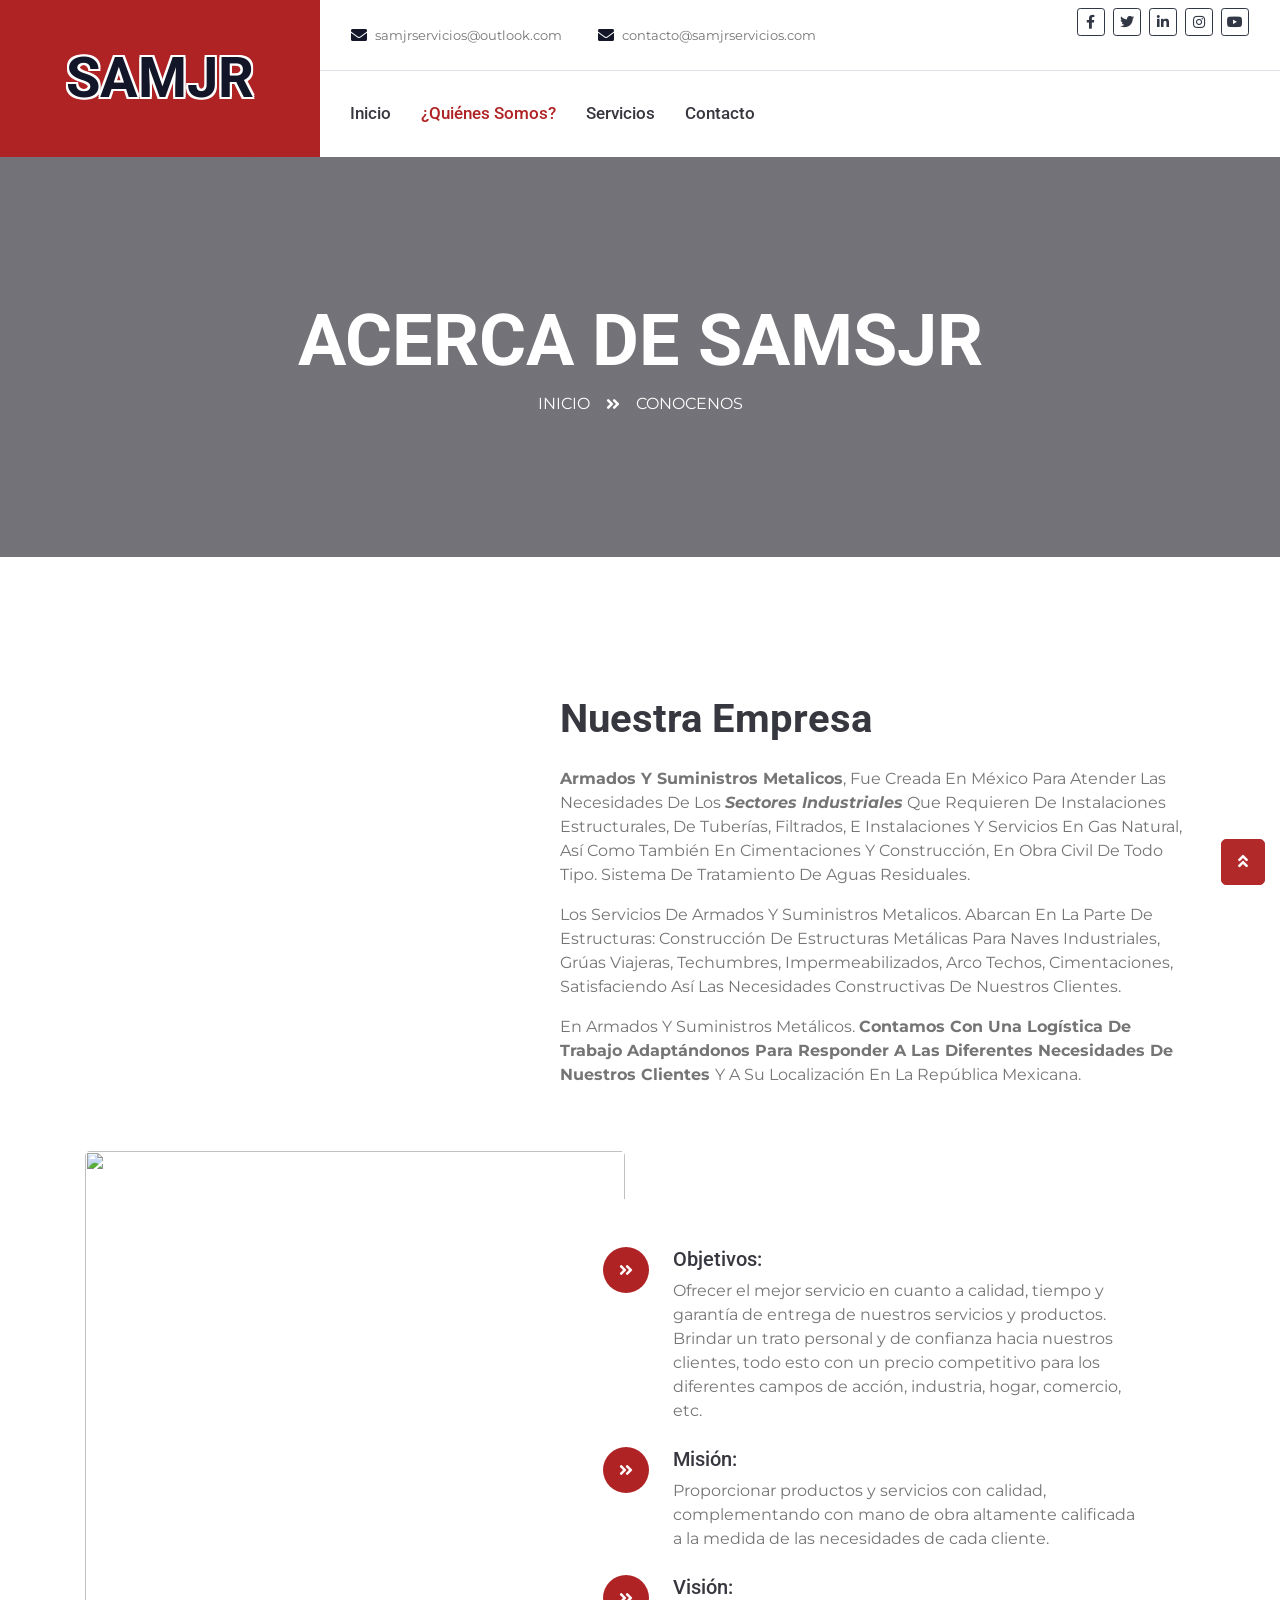
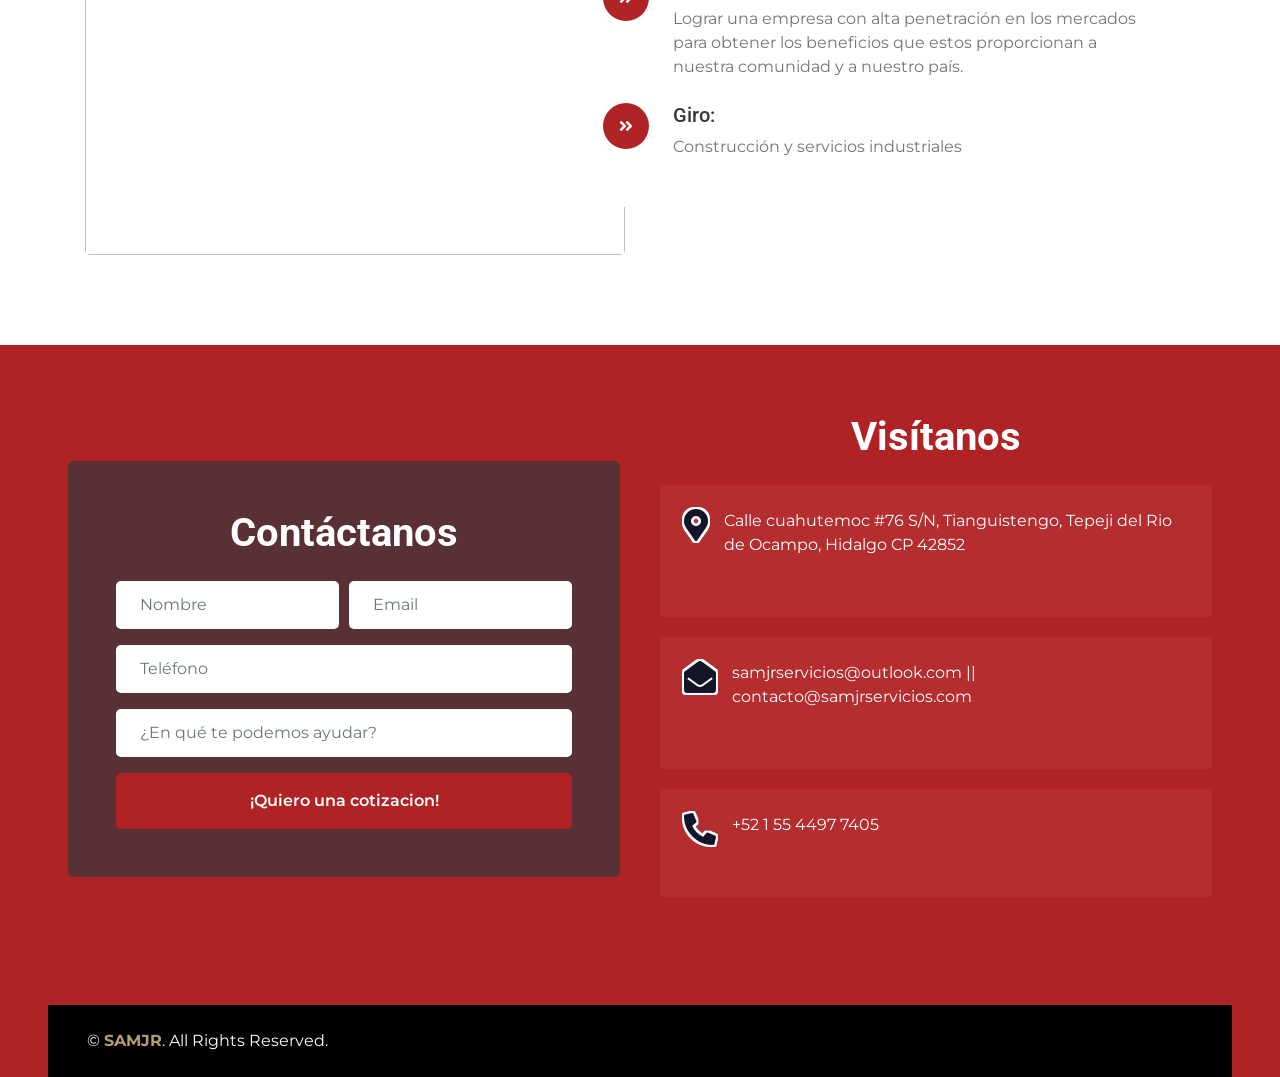
==== commit 7af672e8: "Ajustes Generales" ====
--- a/about.html
+++ b/about.html
@@ -225,100 +225,6 @@
     </div>
     <!-- Features End -->
 
-    <!-- Features Start -->
-    <div class="container-fluid py-5">
-        <div class="container">
-            <div class="d-flex flex-column align-items-center justify-content-center">
-                <div class="row">
-                    
-                    <div class="feature-text bg-white rounded p-lg-5">
-                        <h1 class="mb-4 ">Nuestra Empresa</h1>
-
-                        <div class="d-flex mb-4">
-                            <div class="btn-primary btn-lg-square px-3" style="border-radius: 50px;">
-                                <i class="fa fa-angle-double-right"></i>
-                            </div>
-                            <div class="ml-4">
-                                <h5>Giro:</h5>
-                                <p class="m-0">
-                                    Somos francos con nuestros clientes, con nuestros proveedores
-                                    y con nosotros mismos.
-                                </p>
-                            </div>
-                        </div>
-
-                        <div class="d-flex mb-4">
-                            <div class="btn-primary btn-lg-square px-3" style="border-radius: 50px;">
-                                <i class="fa fa-angle-double-right"></i>
-                            </div>
-                            <div class="ml-4">
-                                <h5>Responsabilidad:</h5>
-                                <p class="m-0">
-                                    Compromiso de cada uno de los procesos, para el cumplimiento de los
-                                    objetivos.
-                                </p>
-                            </div>
-                        </div>
-
-                        <div class="d-flex mb-4">
-                            <div class="btn-primary btn-lg-square px-3" style="border-radius: 50px;">
-                                <i class="fa fa-angle-double-right"></i>
-                            </div>
-                            <div class="ml-4">
-                                <h5>Orden:</h5>
-                                <p class="m-0">
-                                    Aplicable en cada una de las áreas, contando con lugares específicos
-                                    para cada equipo.
-                                </p>
-                            </div>
-                        </div>
-
-                        <div class="d-flex mb-4">
-                            <div class="btn-primary btn-lg-square px-3" style="border-radius: 50px;">
-                                <i class="fa fa-angle-double-right"></i>
-                            </div>
-                            <div class="ml-4">
-                                <h5>Limpieza:</h5>
-                                <p class="m-0">
-                                    Mantener en condiciones higiénicas nuestras instalaciones y lugares
-                                    de trabajo.
-                                </p>
-                            </div>
-                        </div>
-
-                        <div class="d-flex mb-4">
-                            <div class="btn-primary btn-lg-square px-3" style="border-radius: 50px;">
-                                <i class="fa fa-angle-double-right"></i>
-                            </div>
-                            <div class="ml-4">
-                                <h5>Disciplina:</h5>
-                                <p class="m-0">
-                                    Respetar a las personas, normas, políticas y reglamentos de trabajo.
-                                </p>
-                            </div>
-                        </div>
-
-                        <div class="d-flex mb-4">
-                            <div class="btn-primary btn-lg-square px-3" style="border-radius: 50px;">
-                                <i class="fa fa-angle-double-right"></i>
-                            </div>
-                            <div class="ml-4">
-                                <h5>Puntualidad:</h5>
-                                <p class="m-0">
-                                    Cumplir con nuestros compromisos en los plazos contraídos con
-                                    nuestros clientes, proveedores, empleados.
-                                </p>
-                            </div>
-                        </div>
-                        
-                    </div>
-                </div>
-            </div>
-        </div>
-    </div>
-    <!-- Features End -->
-
-
     <!-- Footer Start -->
     <div class="container-fluid bg-secondary text-white pt-5 px-sm-3 px-md-5" style="margin-top: 90px;">
         <div class="mi-seccion">
@@ -380,10 +286,7 @@
             <!-- PARTE FINAL -->
             <div class="row p-4 mt-5 mx-0" style="background: rgba(0, 0, 0, 1);">
                 <div class="col-md-6 text-center text-md-left mb-3 mb-md-0">
-                    <p class="m-0 text-white">&copy; <a class="font-weight-bold" href="#">Your Site Name</a>. All Rights Reserved.</p>
-                </div>
-                <div class="col-md-6 text-center text-md-right">
-                    <p class="m-0 text-white">Designed by <a class="font-weight-bold" href="https://htmlcodex.com">HTML Codex</a></p>
+                    <p class="m-0 text-white">&copy; <a class="font-weight-bold" href="#">SAMJR</a>. All Rights Reserved.</p>
                 </div>
             </div>
          
--- a/css/style.css
+++ b/css/style.css
@@ -9535,7 +9535,12 @@
 
 .text-primary {
   color: #131629 !important;
-  /*color: #313745 !important;*/
+  text-shadow:
+    -1px 0 0 #fff, 1px 0 0 #fff, 0 -1px 0 #fff, 0 1px 0 #fff,
+    -1px -1px 0 #fff, 1px -1px 0 #fff, -1px 1px 0 #fff, 1px 1px 0 #fff,
+
+    -2px 0 0 #fff, 2px 0 0 #fff, 0 -2px 0 #fff, 0 2px 0 #fff,
+    -2px -2px 0 #fff, 2px -2px 0 #fff, -2px 2px 0 #fff, 2px 2px 0 #fff;
 }
 
 a.text-primary:hover, a.text-primary:focus {
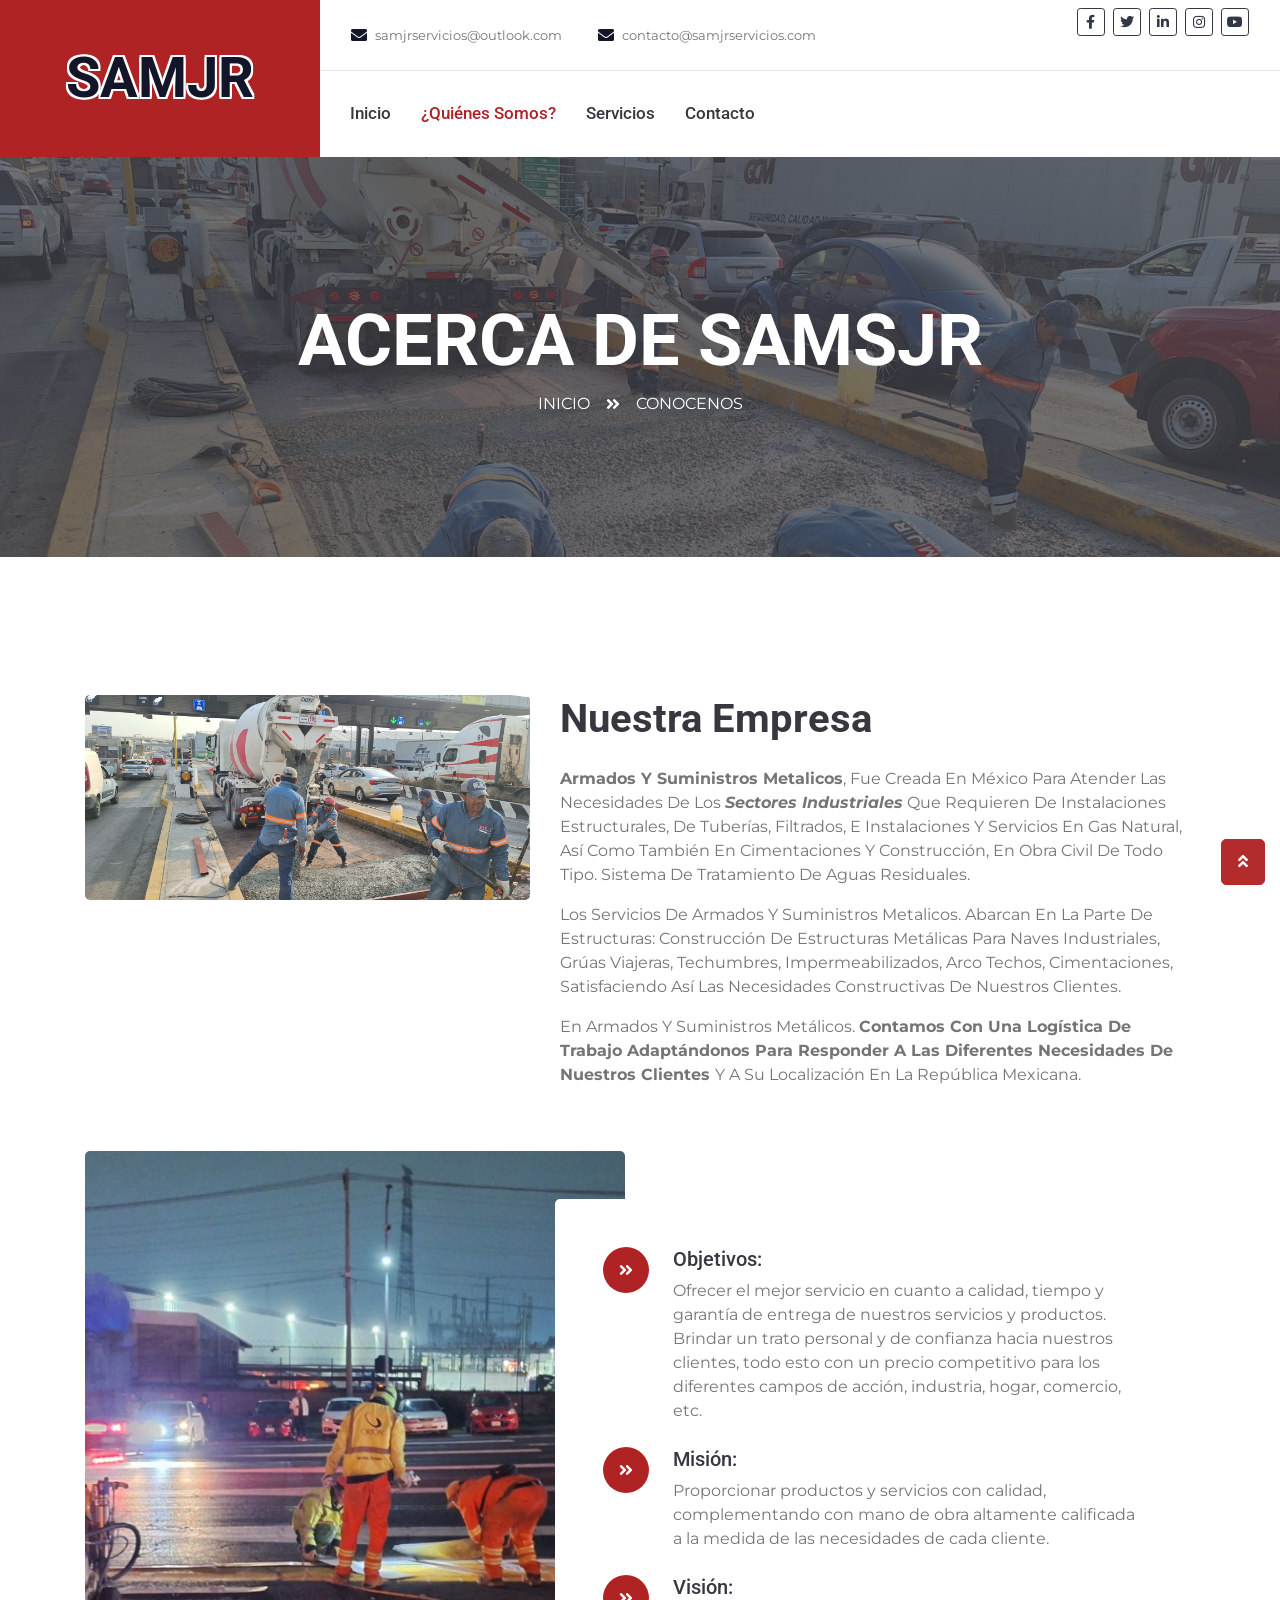
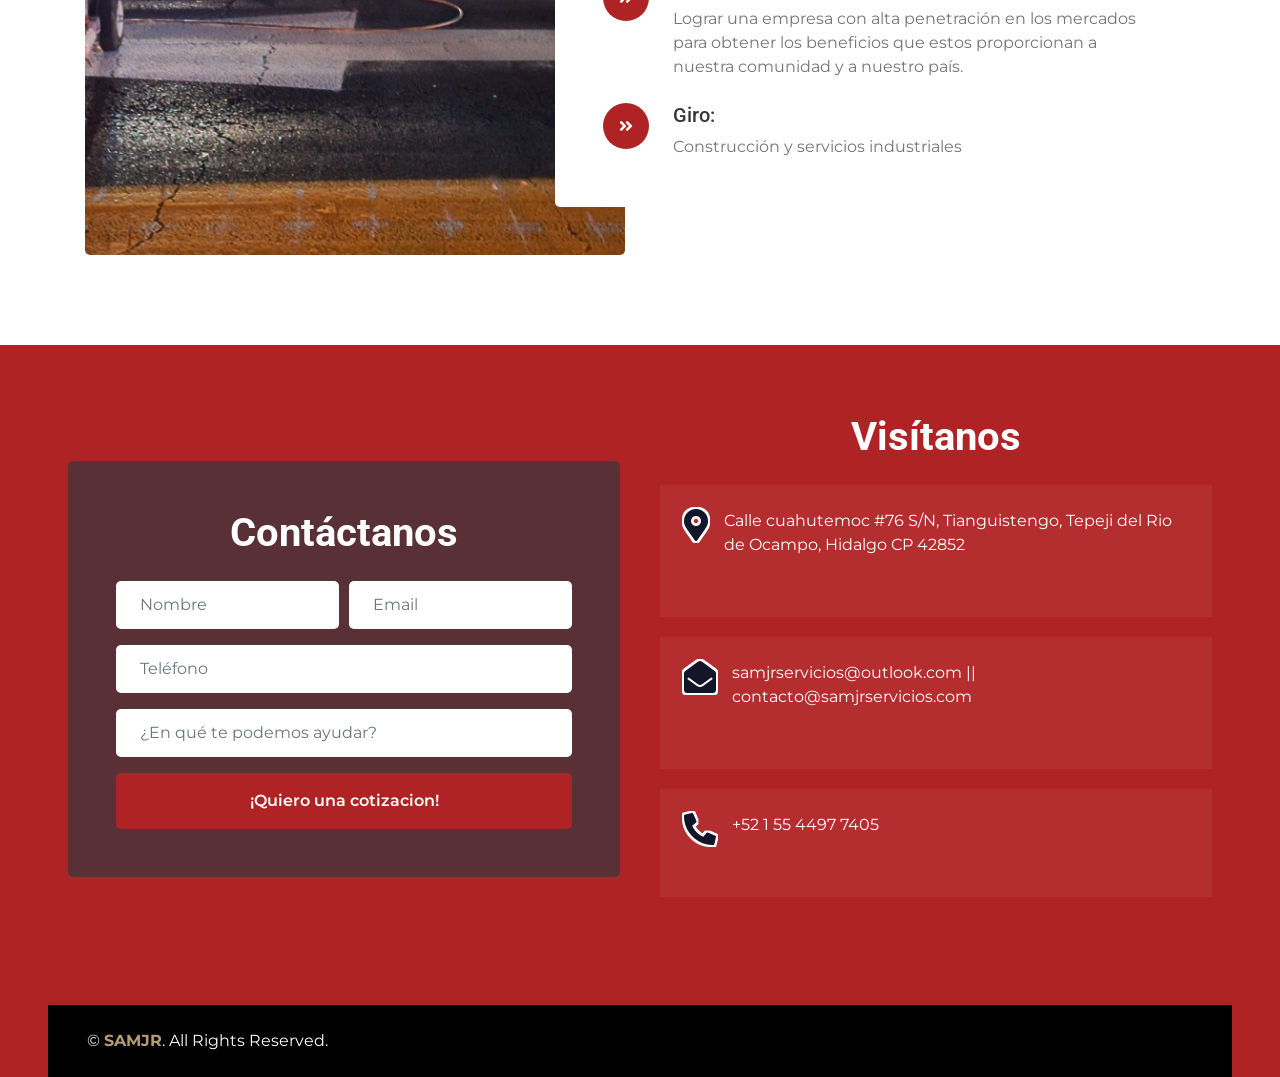
==== commit 37c8c273: "Content Adjus - Use media SAMJR" ====
--- a/about.html
+++ b/about.html
@@ -119,7 +119,7 @@
         <div class="container py-5">
             <div class="row">
                 <div class="col-lg-5">
-                    <img class="img-fluid rounded" src="img/Obra.jpg" alt="">
+                    <img class="img-fluid rounded" src="img/samjr-content/CAPUFE/concrete-pouring-TEPOZ/img7.jpg" alt="">
                 </div>
                 <div class="col-lg-7 mt-4 mt-lg-0">
                     <h1 class="mb-4">Nuestra Empresa</h1>
@@ -156,7 +156,7 @@
             <div class="row">
                 <div class="col-lg-6" style="min-height: 700px;">
                     <div class="position-relative h-100 rounded overflow-hidden">
-                        <img class="position-absolute w-100 h-100" src="img/Cortador.jpg" style="object-fit: cover;">
+                        <img class="position-absolute w-100 h-100" src="img/samjr-content/OTHERS/traffic-painting-TEPOZOTLAN/img3.jpg" style="object-fit: cover;">
                     </div>
                 </div>
                 <div class="col-lg-6 pt-5 pb-lg-5">
--- a/css/style.css
+++ b/css/style.css
@@ -9823,7 +9823,7 @@
 }
 
 .bg-page-header {
-  background: linear-gradient(rgba(55, 55, 63, 0.7), rgba(55, 55, 63, 0.7)), url(../img/Constructor.jpg), no-repeat center center;
+  background: linear-gradient(rgba(55, 55, 63, 0.7), rgba(55, 55, 63, 0.7)), url(../img/samjr-content/CAPUFE/concrete-pouring-TEPOZ/img1.jpg), no-repeat center center;
   background-size: cover;
 }
 
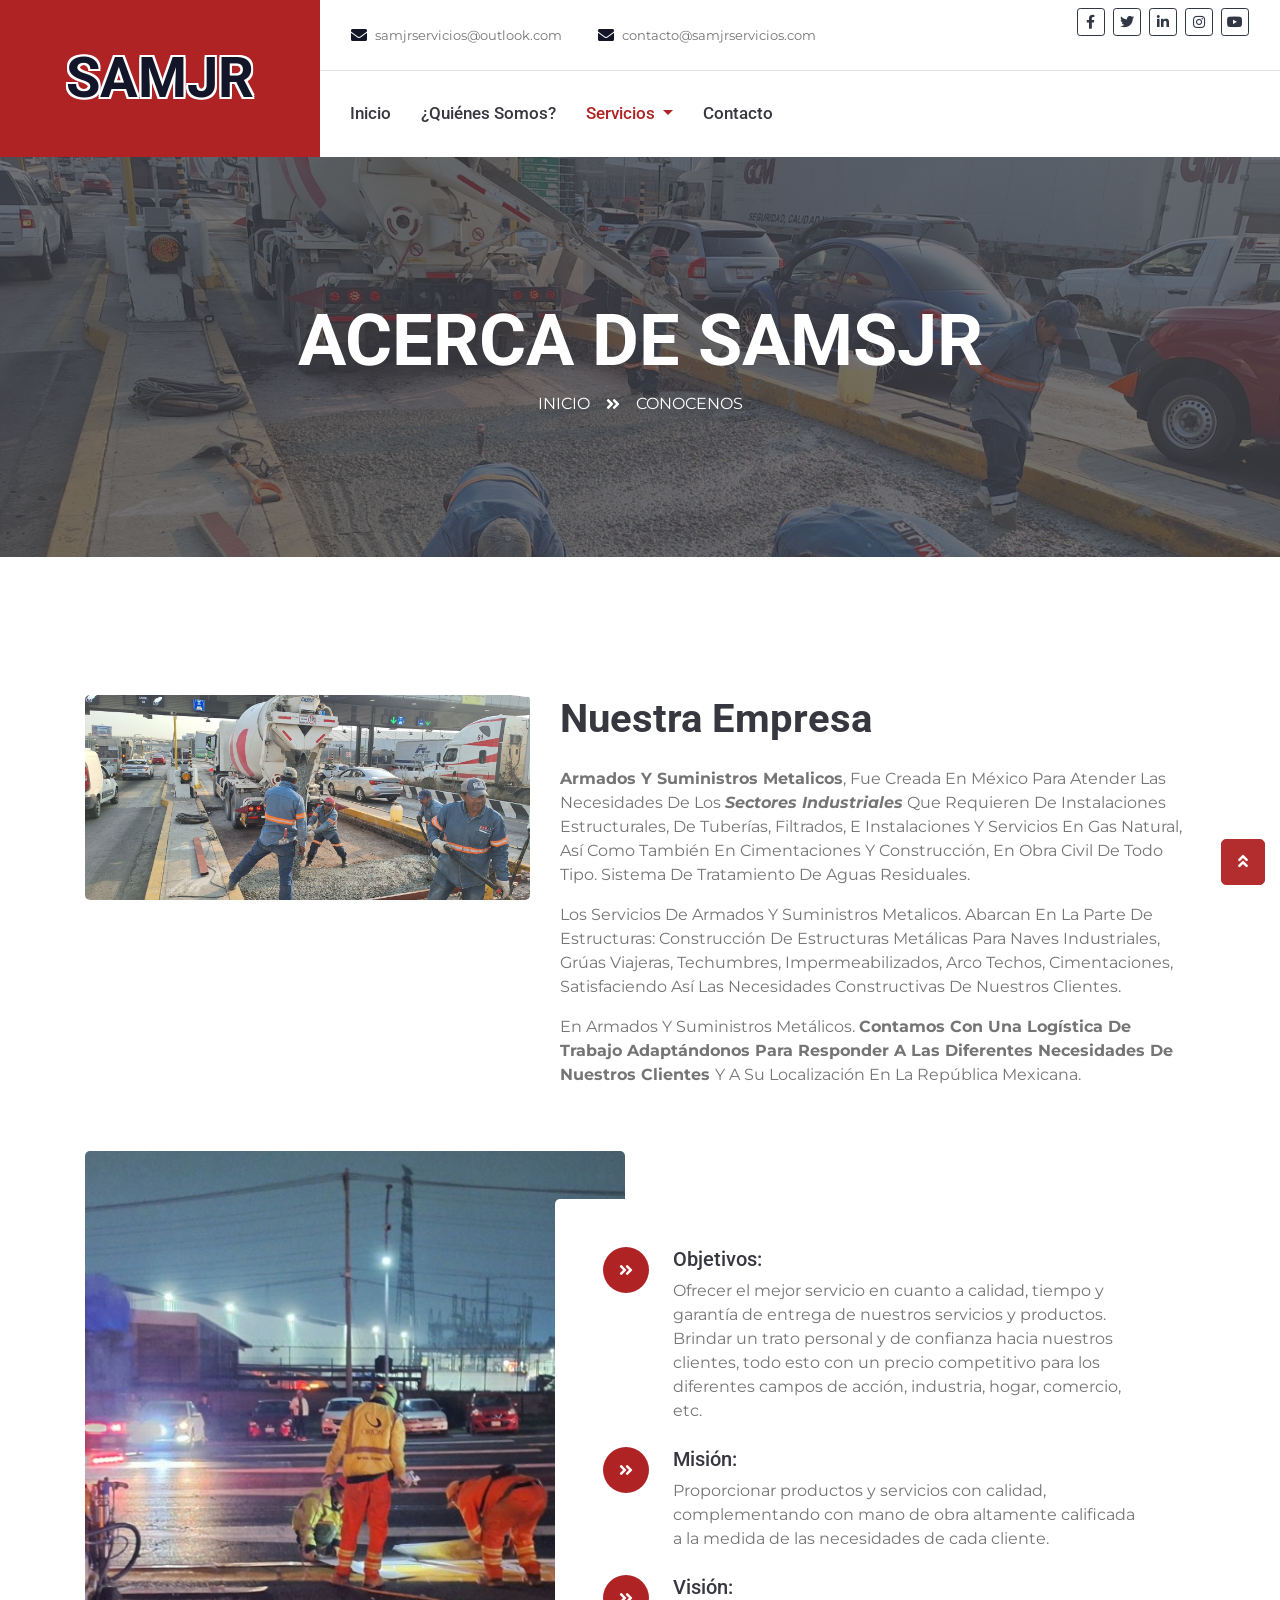
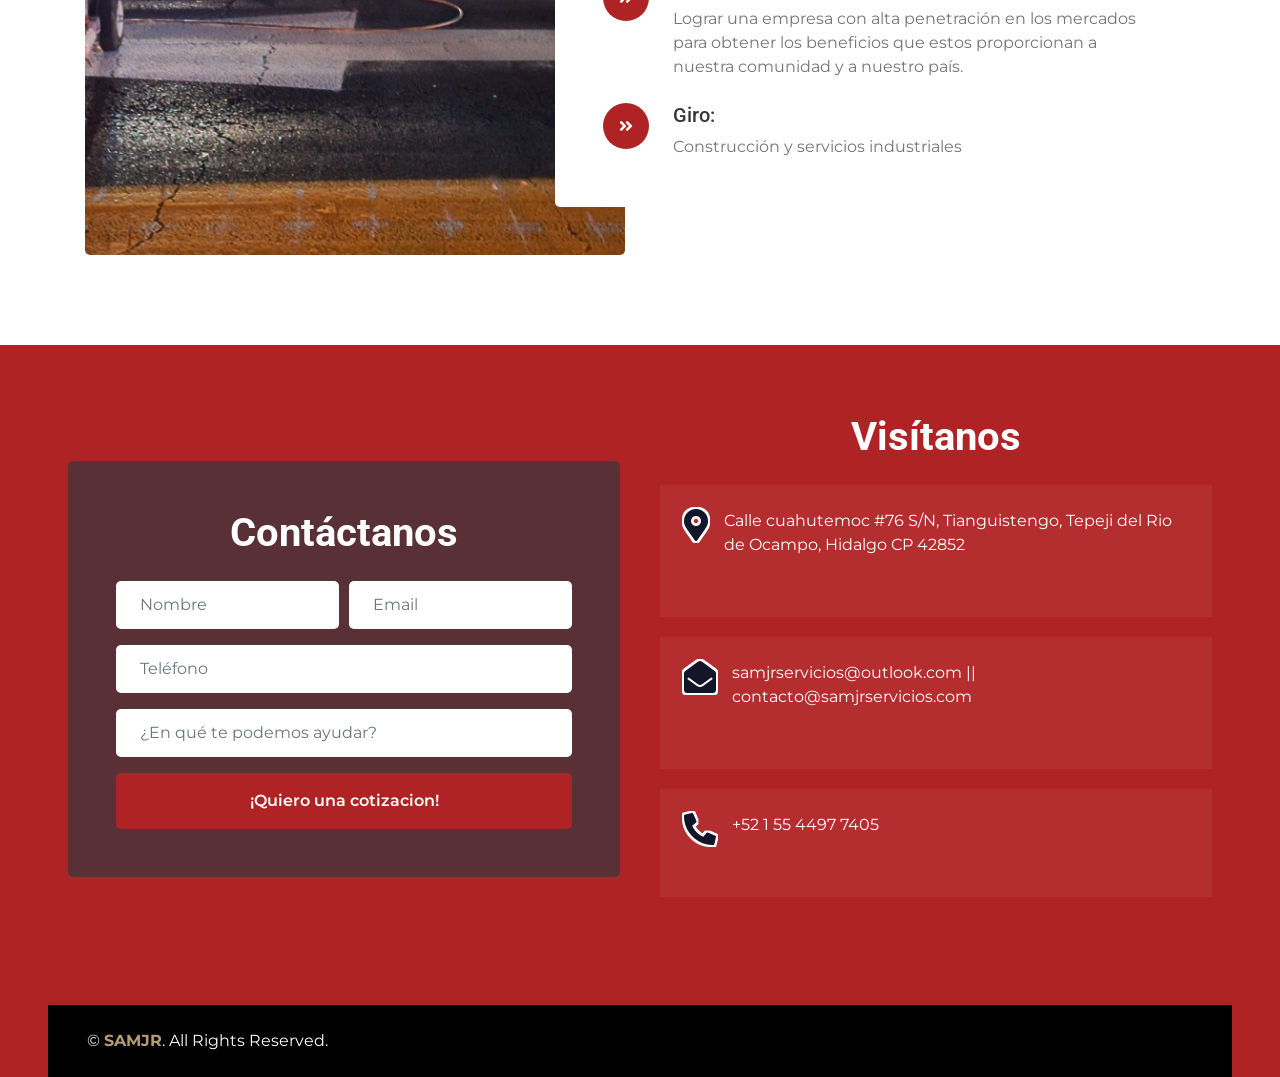
==== commit 25c4973f: "Test mail and Show services" ====
--- a/about.html
+++ b/about.html
@@ -87,9 +87,24 @@
                     <div class="collapse navbar-collapse justify-content-between" id="navbarCollapse">
                         <div class="navbar-nav mr-auto py-0">
                             <a href="index.html" class="nav-item nav-link">Inicio</a>
-                            <a href="about.html" class="nav-item nav-link active">¿Quiénes Somos?</a>
-                            <a href="service.html" class="nav-item nav-link">Servicios</a>
+                            <a href="about.html" class="nav-item nav-link">¿Quiénes Somos?</a>
+                            <div class="nav-item dropdown">
+                                <a href="service.html" class="nav-link dropdown-toggle active" data-toggle="dropdown">
+                                    Servicios
+                                </a>
+                                <div class="dropdown-menu rounded-0 m-0">
+                                    <a href="service.html#pintura" class="dropdown-item">Pintura industrial</a>
+                                    <a href="service.html#soldadura" class="dropdown-item">Soldadura</a>
+                                    <a href="service.html#estructuras" class="dropdown-item">Estructuras metálicas</a>
+                                    <a href="service.html#obra" class="dropdown-item">Obra civil</a>
+                                    <a href="service.html#mantenimiento" class="dropdown-item">Mantenimiento</a>
+                                    <a href="service.html#concreto" class="dropdown-item">Pavimentación</a>
+                                    <a href="service.html#maquinado" class="dropdown-item">Maquinados</a>
+                                    <a href="service.html#manoobra" class="dropdown-item">Mano de obra</a>
+                                </div>
+                            </div>
                             <a href="contact.html" class="nav-item nav-link">Contacto</a>
+                        </div>
                     </div>
                 </nav>
             </div>
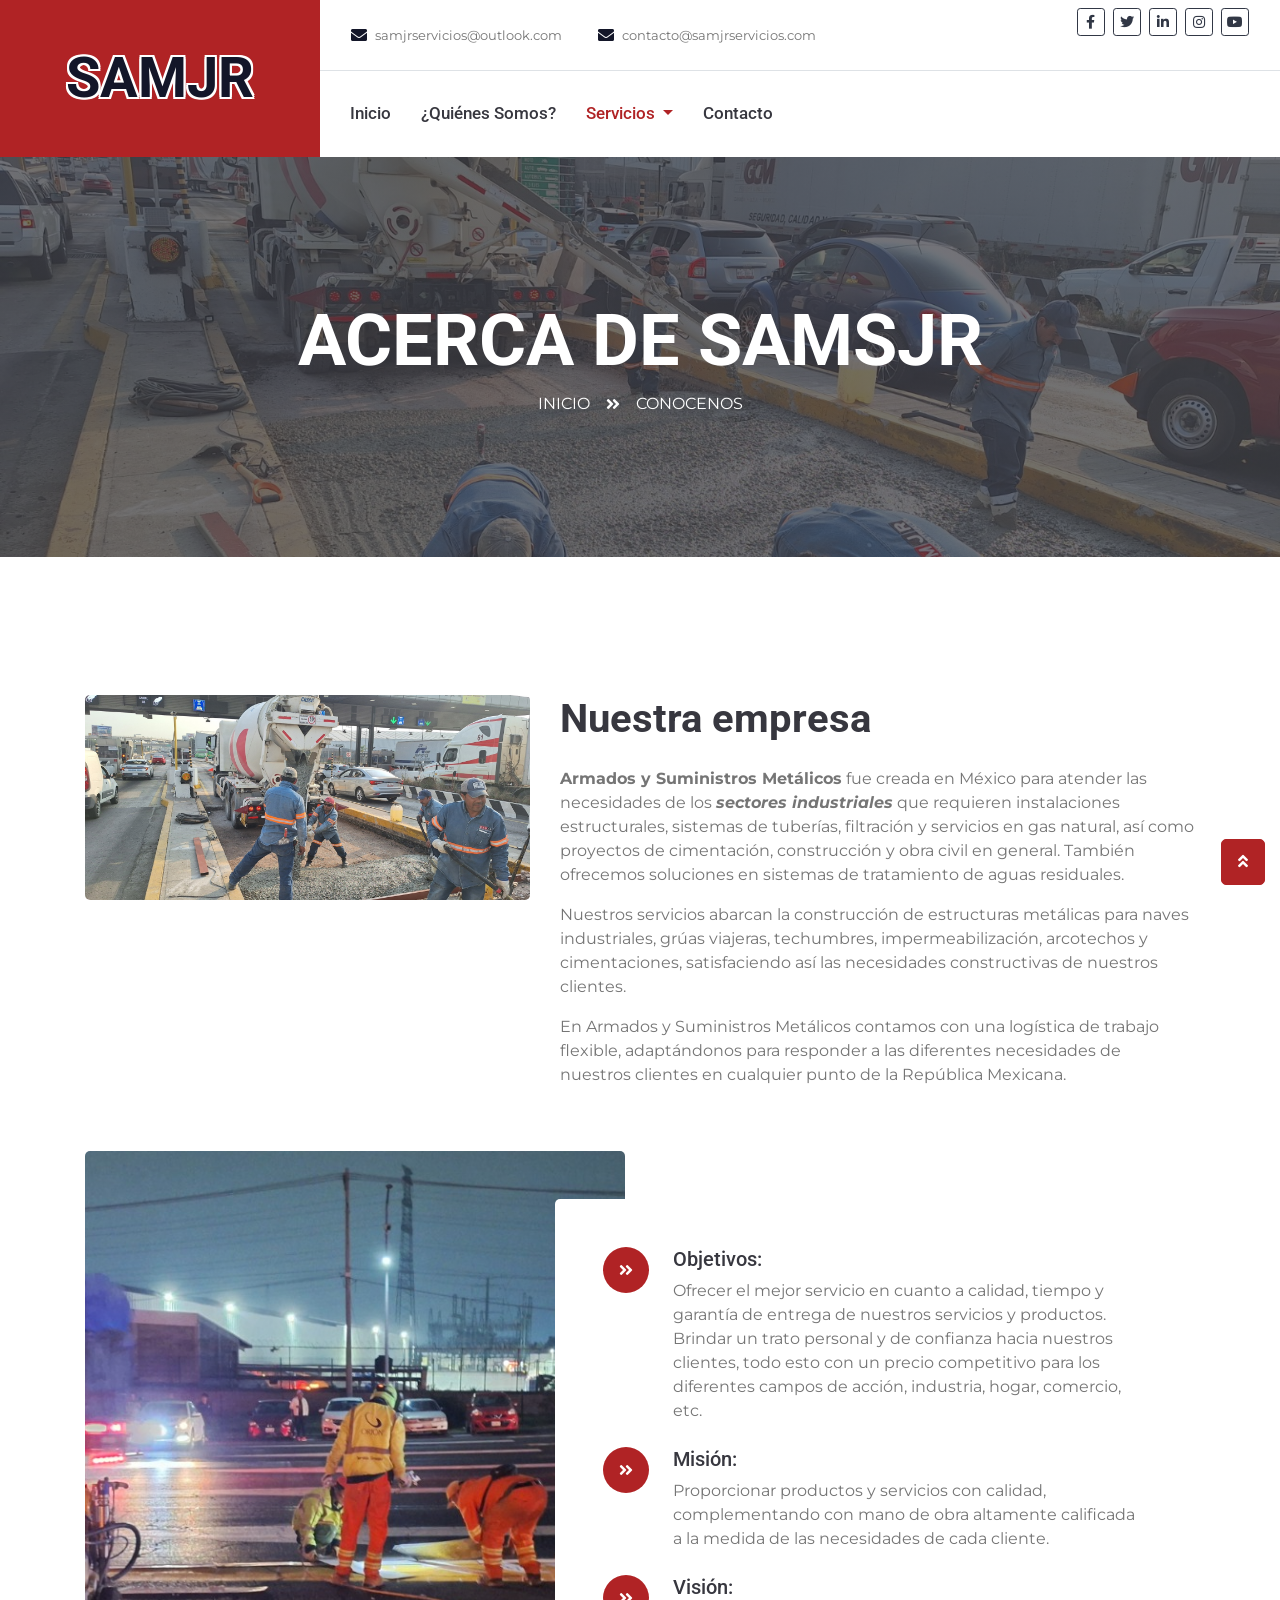
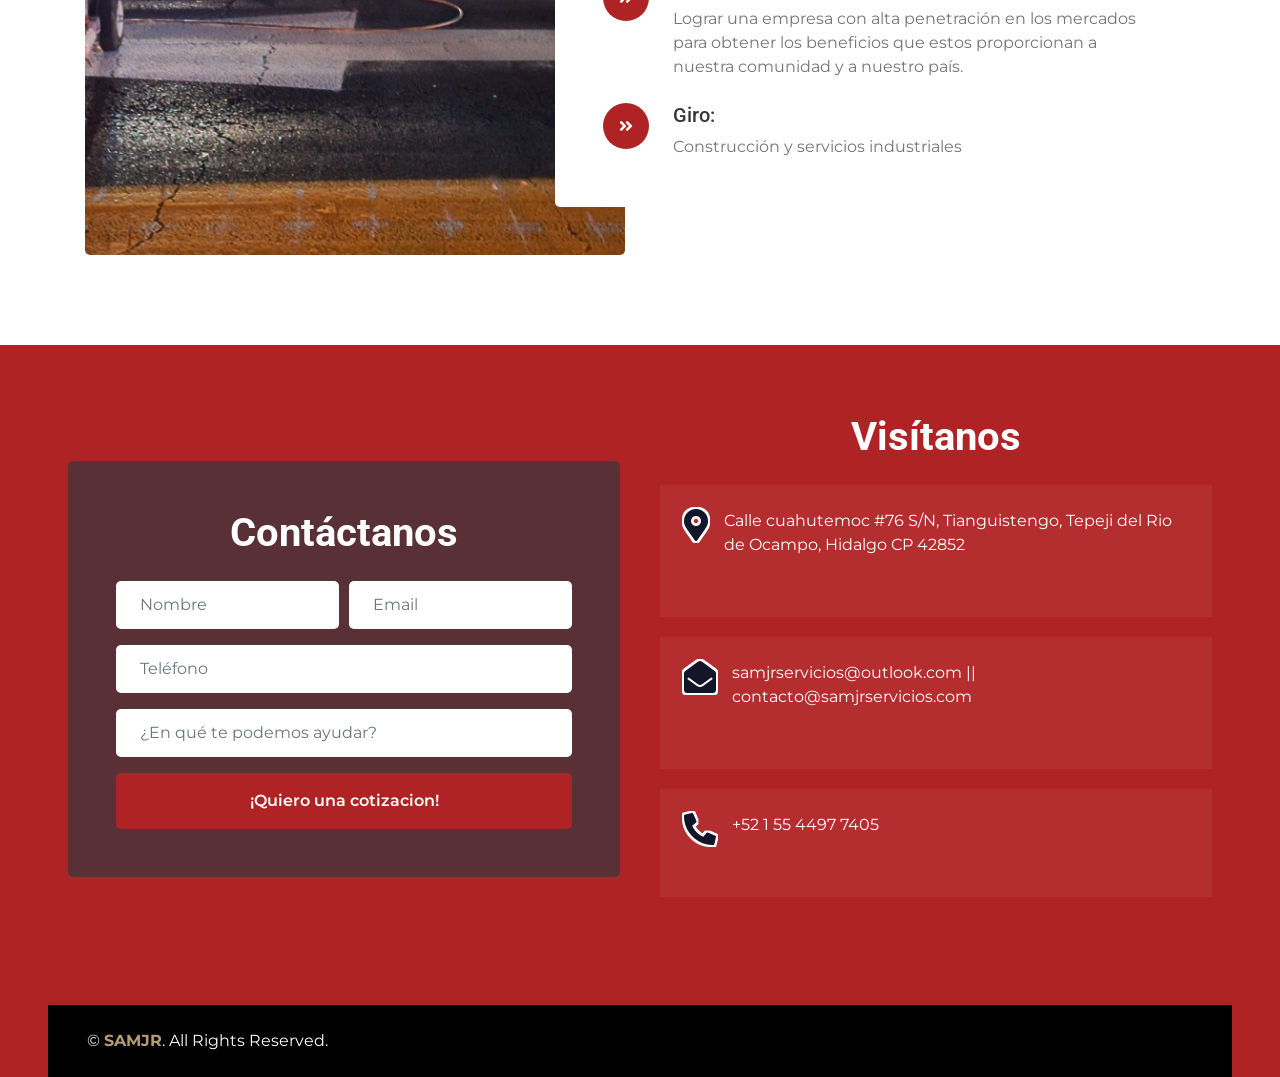
==== commit 1804800b: "ADJUST IN TEXT AND  INFORMATION SERVICES" ====
--- a/about.html
+++ b/about.html
@@ -137,26 +137,23 @@
                     <img class="img-fluid rounded" src="img/samjr-content/CAPUFE/concrete-pouring-TEPOZ/img7.jpg" alt="">
                 </div>
                 <div class="col-lg-7 mt-4 mt-lg-0">
-                    <h1 class="mb-4">Nuestra Empresa</h1>
+                    <h1 class="mb-4">Nuestra empresa</h1>
+
                     <p>
-                        <b>Armados Y Suministros Metalicos</b>, Fue Creada En México Para Atender Las Necesidades 
-                        De Los <b><i>Sectores Industriales</i></b> Que Requieren De Instalaciones Estructurales, 
-                        De Tuberías, Filtrados, E Instalaciones Y Servicios En Gas Natural, Así Como También En 
-                        Cimentaciones Y Construcción, En Obra Civil De Todo Tipo. Sistema De Tratamiento De Aguas 
-                        Residuales.
+                        <b>Armados y Suministros Metálicos</b> fue creada en México para atender las necesidades de los 
+                        <b><i>sectores industriales</i></b> que requieren instalaciones estructurales, sistemas de tuberías, filtración y servicios en gas natural, 
+                        así como proyectos de cimentación, construcción y obra civil en general. También ofrecemos soluciones en sistemas de tratamiento de aguas residuales.
                     </p>
-                    <p>  
-                        Los Servicios De Armados Y Suministros Metalicos. Abarcan En La Parte De Estructuras: 
-                        Construcción De Estructuras Metálicas Para Naves Industriales, Grúas Viajeras, Techumbres, 
-                        Impermeabilizados, Arco Techos, Cimentaciones, Satisfaciendo Así Las Necesidades 
-                        Constructivas De Nuestros Clientes.
-                    </p>  
+
                     <p>
-                        En Armados Y Suministros Metálicos. <b>Contamos Con Una Logística De Trabajo Adaptándonos 
-                        Para Responder A Las Diferentes Necesidades De Nuestros Clientes </b>Y A Su Localización 
-                        En La República Mexicana.
+                        Nuestros servicios abarcan la construcción de estructuras metálicas para naves industriales, grúas viajeras, techumbres, impermeabilización, 
+                        arcotechos y cimentaciones, satisfaciendo así las necesidades constructivas de nuestros clientes.
                     </p>
-                    
+
+                    <p>
+                        En Armados y Suministros Metálicos contamos con una logística de trabajo flexible, adaptándonos para responder a las diferentes necesidades 
+                        de nuestros clientes en cualquier punto de la República Mexicana.
+                    </p>
                 </div>
             </div>
         </div>
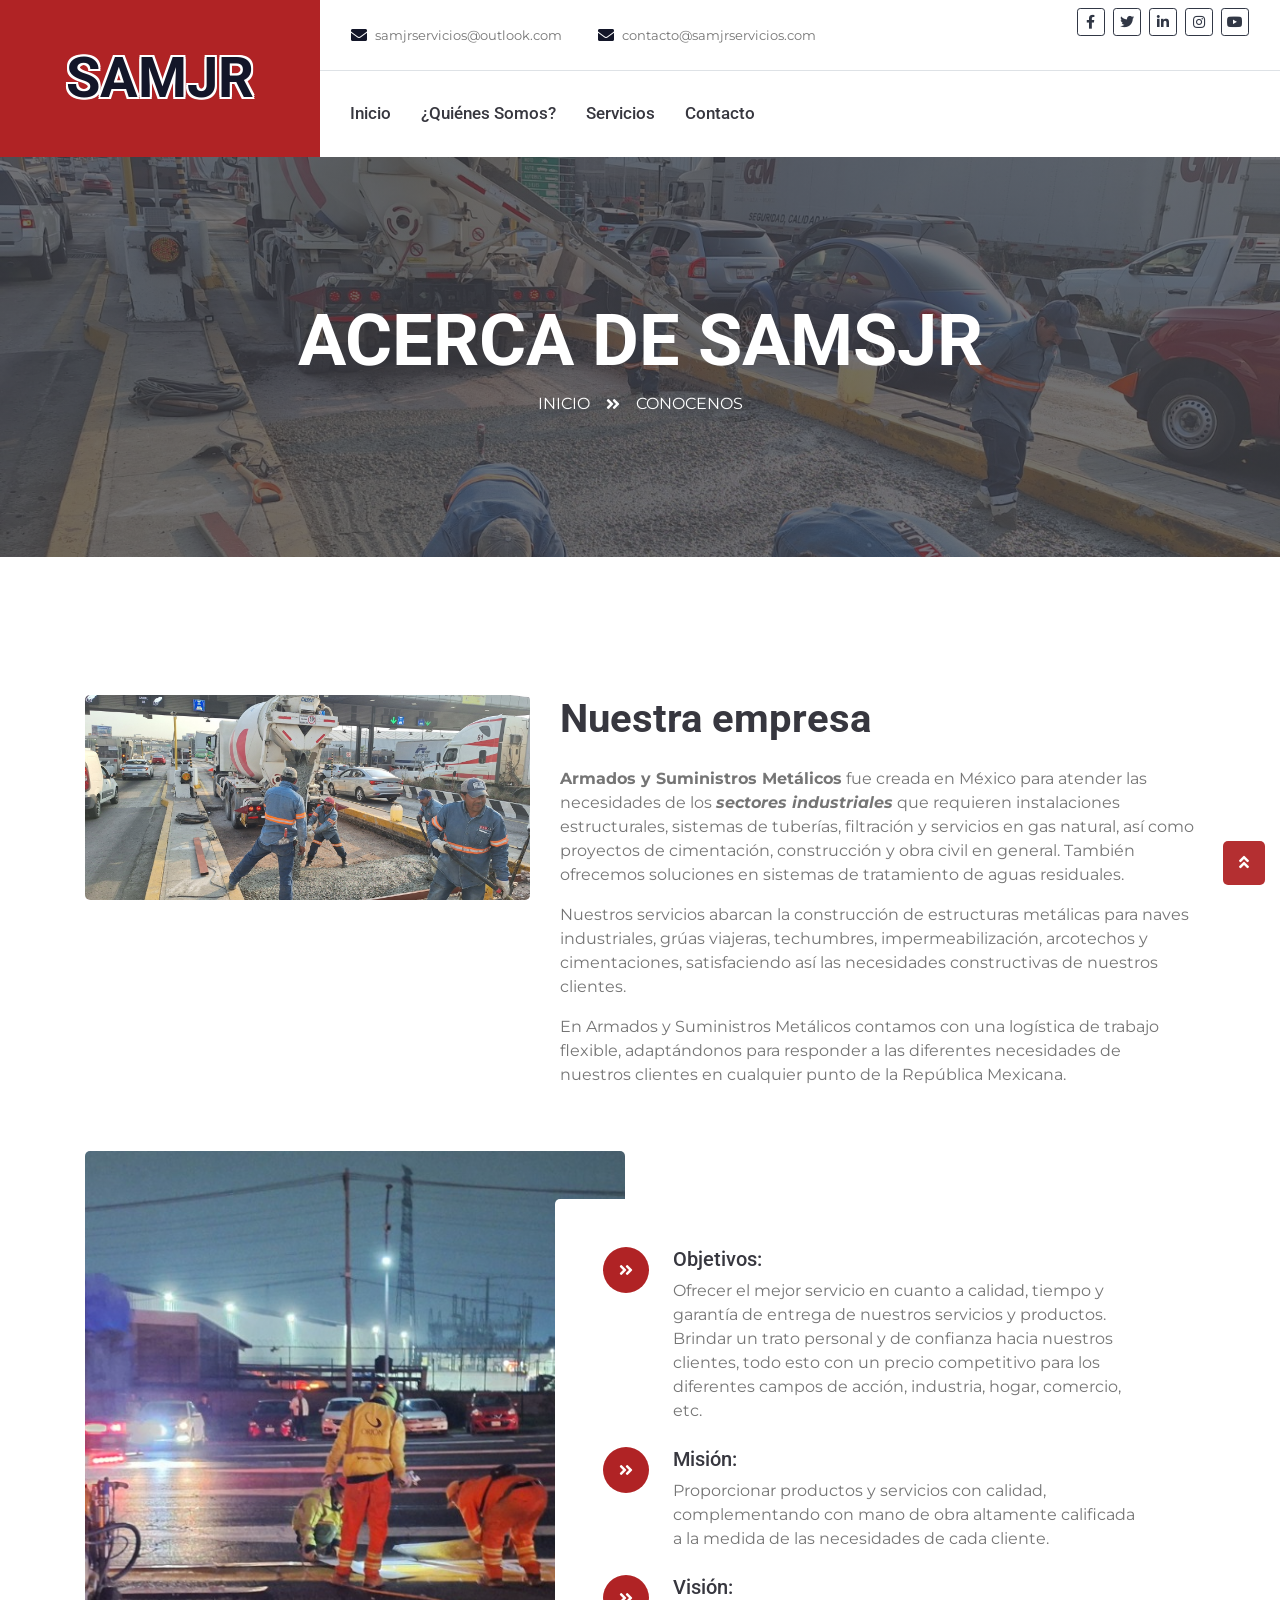
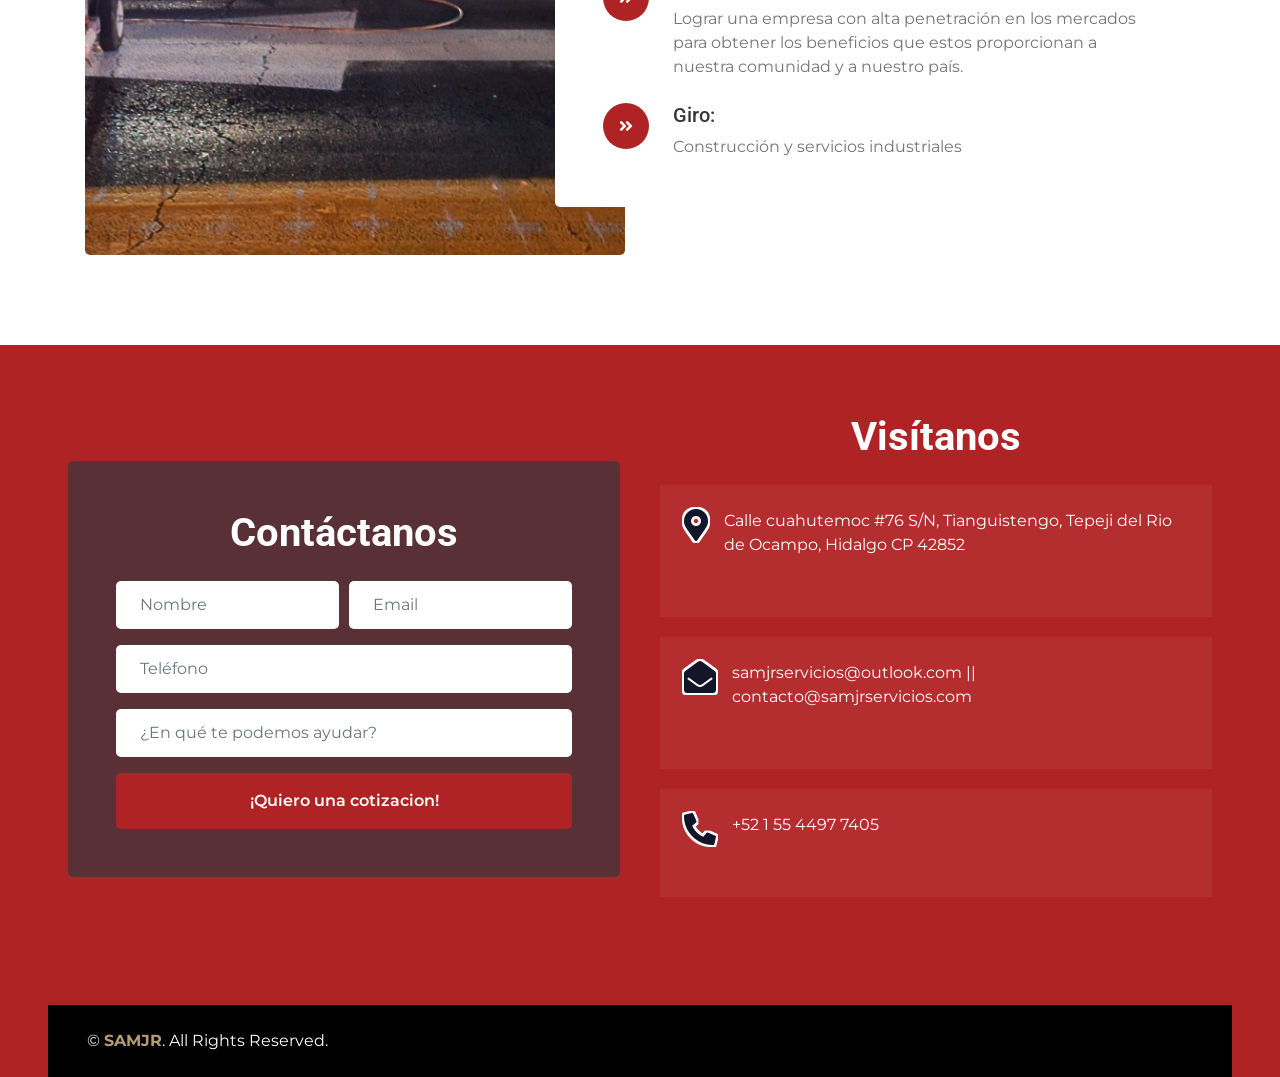
==== commit 46477910: "MENU ADJUST" ====
--- a/about.html
+++ b/about.html
@@ -88,21 +88,7 @@
                         <div class="navbar-nav mr-auto py-0">
                             <a href="index.html" class="nav-item nav-link">Inicio</a>
                             <a href="about.html" class="nav-item nav-link">¿Quiénes Somos?</a>
-                            <div class="nav-item dropdown">
-                                <a href="service.html" class="nav-link dropdown-toggle active" data-toggle="dropdown">
-                                    Servicios
-                                </a>
-                                <div class="dropdown-menu rounded-0 m-0">
-                                    <a href="service.html#pintura" class="dropdown-item">Pintura industrial</a>
-                                    <a href="service.html#soldadura" class="dropdown-item">Soldadura</a>
-                                    <a href="service.html#estructuras" class="dropdown-item">Estructuras metálicas</a>
-                                    <a href="service.html#obra" class="dropdown-item">Obra civil</a>
-                                    <a href="service.html#mantenimiento" class="dropdown-item">Mantenimiento</a>
-                                    <a href="service.html#concreto" class="dropdown-item">Pavimentación</a>
-                                    <a href="service.html#maquinado" class="dropdown-item">Maquinados</a>
-                                    <a href="service.html#manoobra" class="dropdown-item">Mano de obra</a>
-                                </div>
-                            </div>
+                            <a href="service.html" class="nav-item nav-link">Servicios</a>
                             <a href="contact.html" class="nav-item nav-link">Contacto</a>
                         </div>
                     </div>
--- a/css/style.css
+++ b/css/style.css
@@ -9929,3 +9929,113 @@
   padding: 0;
   list-style-type: none;
 }
+
+/* ===== CARDS ===== */
+
+.card-img-top {
+  height: 200px;
+  object-fit: cover;
+}
+
+.card {
+  border-radius: 10px;
+  overflow: hidden;
+  transition: 0.3s ease;
+  box-shadow: 0 5px 15px rgba(0,0,0,0.08);
+}
+
+.card:hover {
+  transform: translateY(-5px);
+}
+
+.card-body {
+  padding: 20px;
+}
+
+.card-title {
+  font-weight: 600;
+}
+
+.card-text {
+  font-size: 14px;
+  color: #666;
+}
+
+.btn-primary {
+  background-color: #b02325;
+  border: none;
+}
+
+.btn-primary:hover {
+  background-color: #8e1c1e;
+}
+
+/* ===== MODAL ===== */
+
+.modal {
+  position: fixed;
+  top: 0;
+  left: 0;
+  width: 100%;
+  height: 100%;
+  background: rgba(0,0,0,0.6);
+  display: none;
+  justify-content: center;
+  align-items: center;
+  z-index: 9999;
+}
+
+.modal-content {
+  background: #fff;
+  border-radius: 10px;
+  max-width: 600px;
+  width: 90%;
+  padding: 20px;
+  position: relative;
+  animation: fadeIn 0.3s ease;
+}
+
+.modal-content img {
+  width: 100%;
+  height: 250px;
+  object-fit: cover;
+  border-radius: 8px;
+  margin-bottom: 15px;
+}
+
+.modal-content h2 {
+  font-size: 22px;
+  margin-bottom: 10px;
+}
+
+.modal-content p {
+  font-size: 14px;
+  color: #555;
+}
+
+.modal-content a {
+  display: inline-block;
+  margin-top: 15px;
+  color: #b02325;
+  font-weight: bold;
+}
+
+.close {
+  position: absolute;
+  top: 10px;
+  right: 15px;
+  font-size: 22px;
+  cursor: pointer;
+}
+
+/* Animación */
+@keyframes fadeIn {
+  from {
+    opacity: 0;
+    transform: scale(0.95);
+  }
+  to {
+    opacity: 1;
+    transform: scale(1);
+  }
+}
